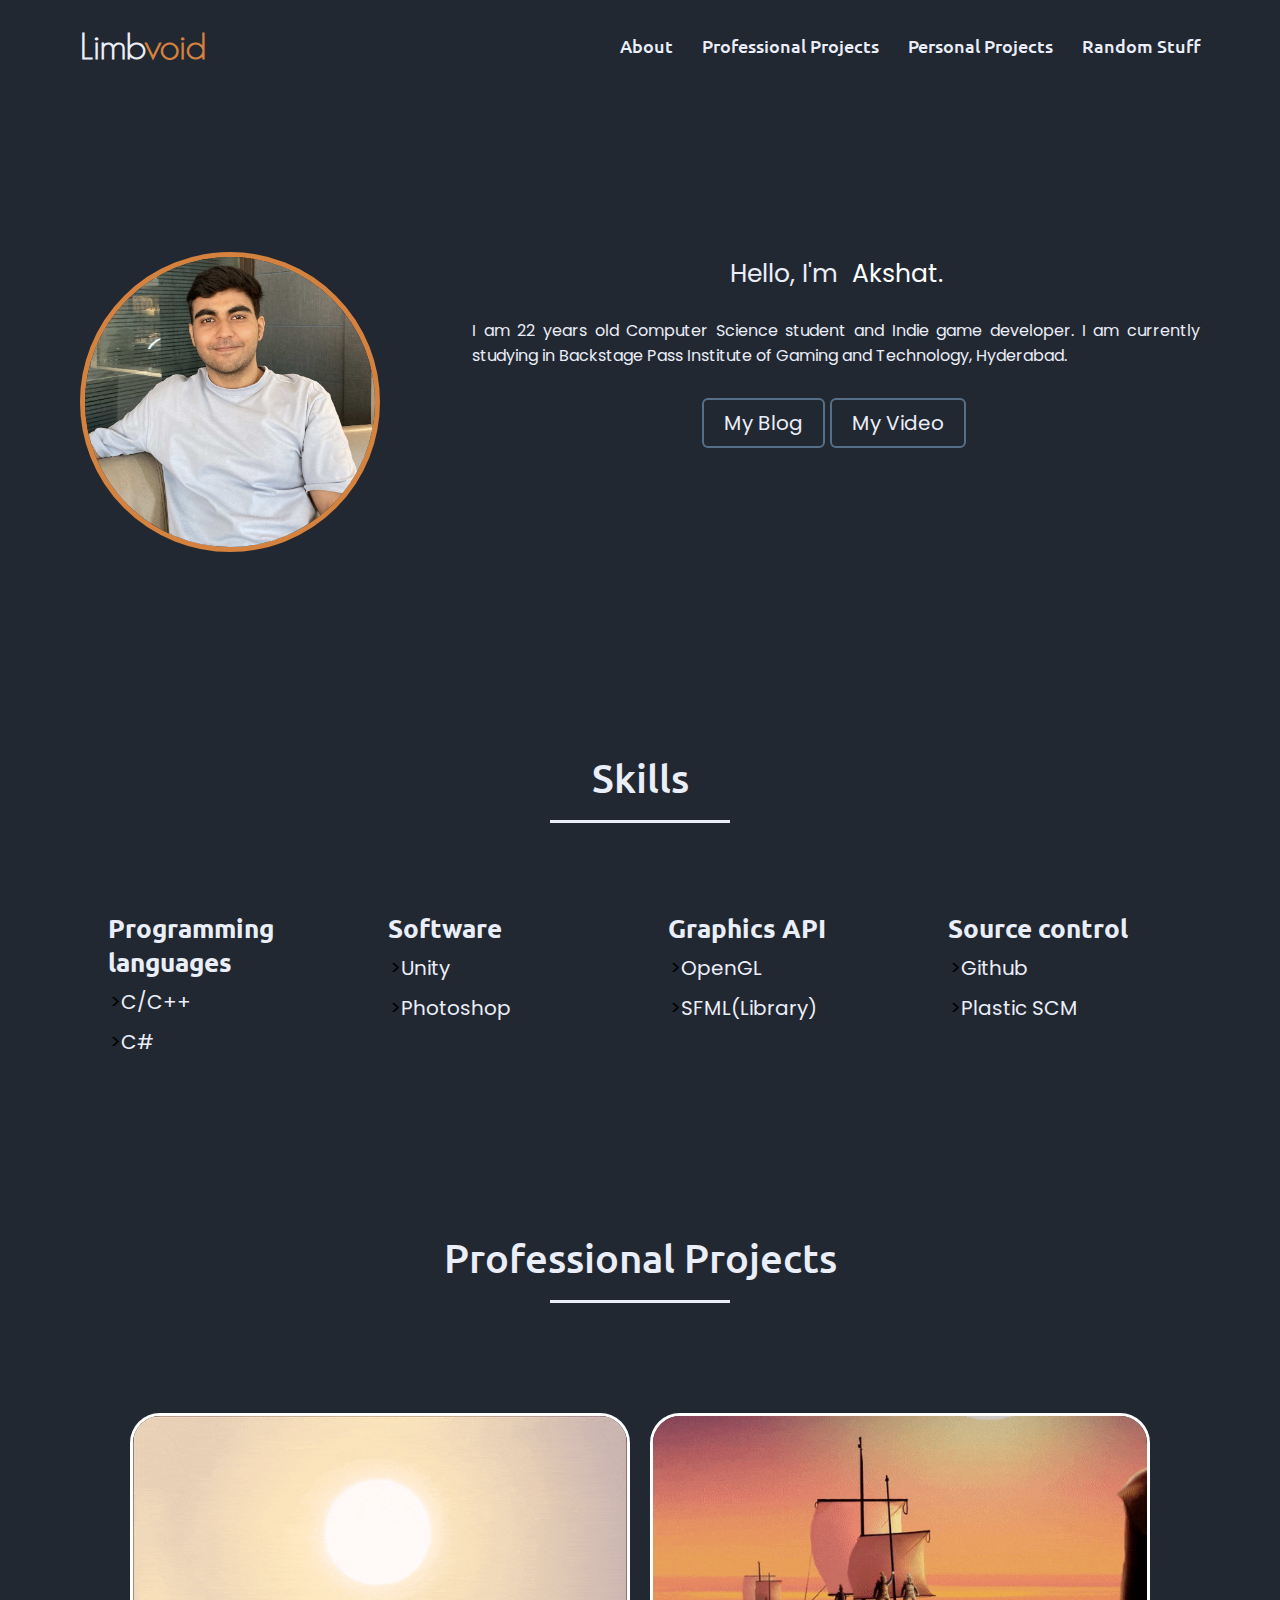
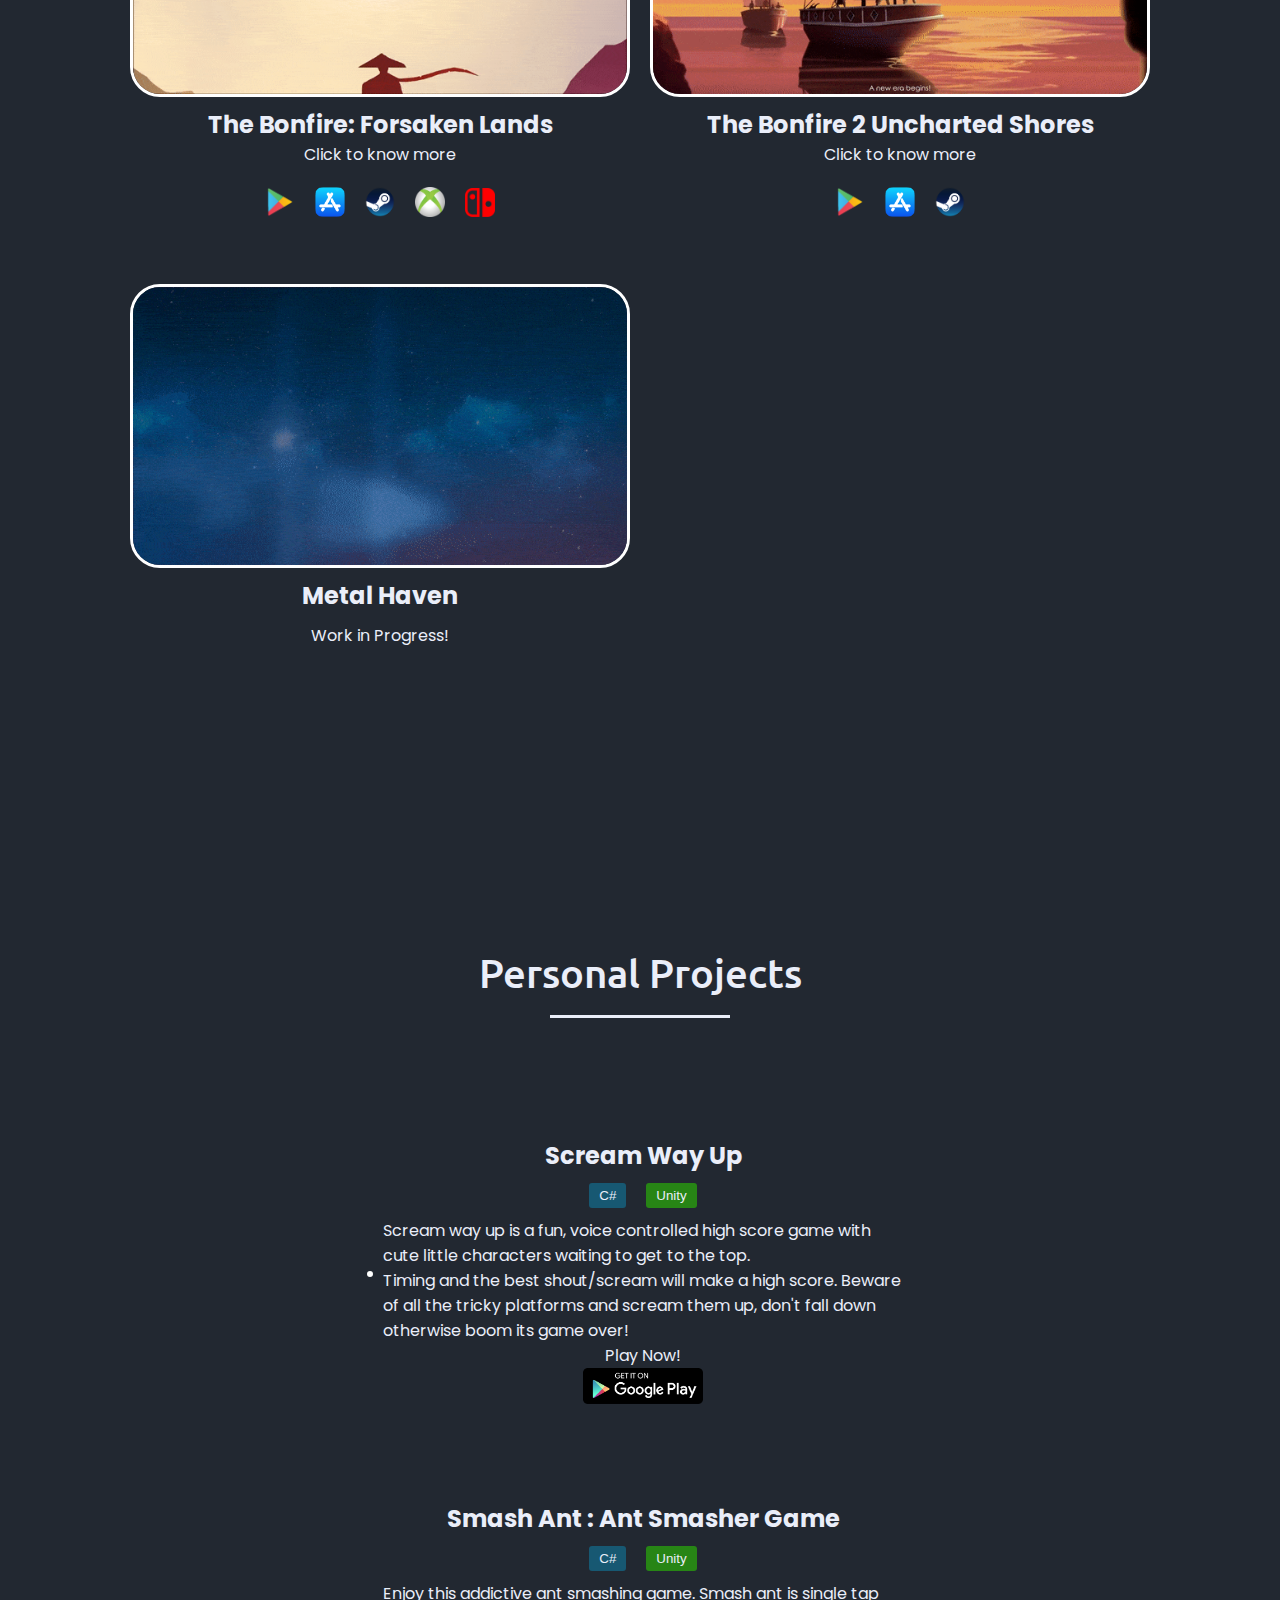
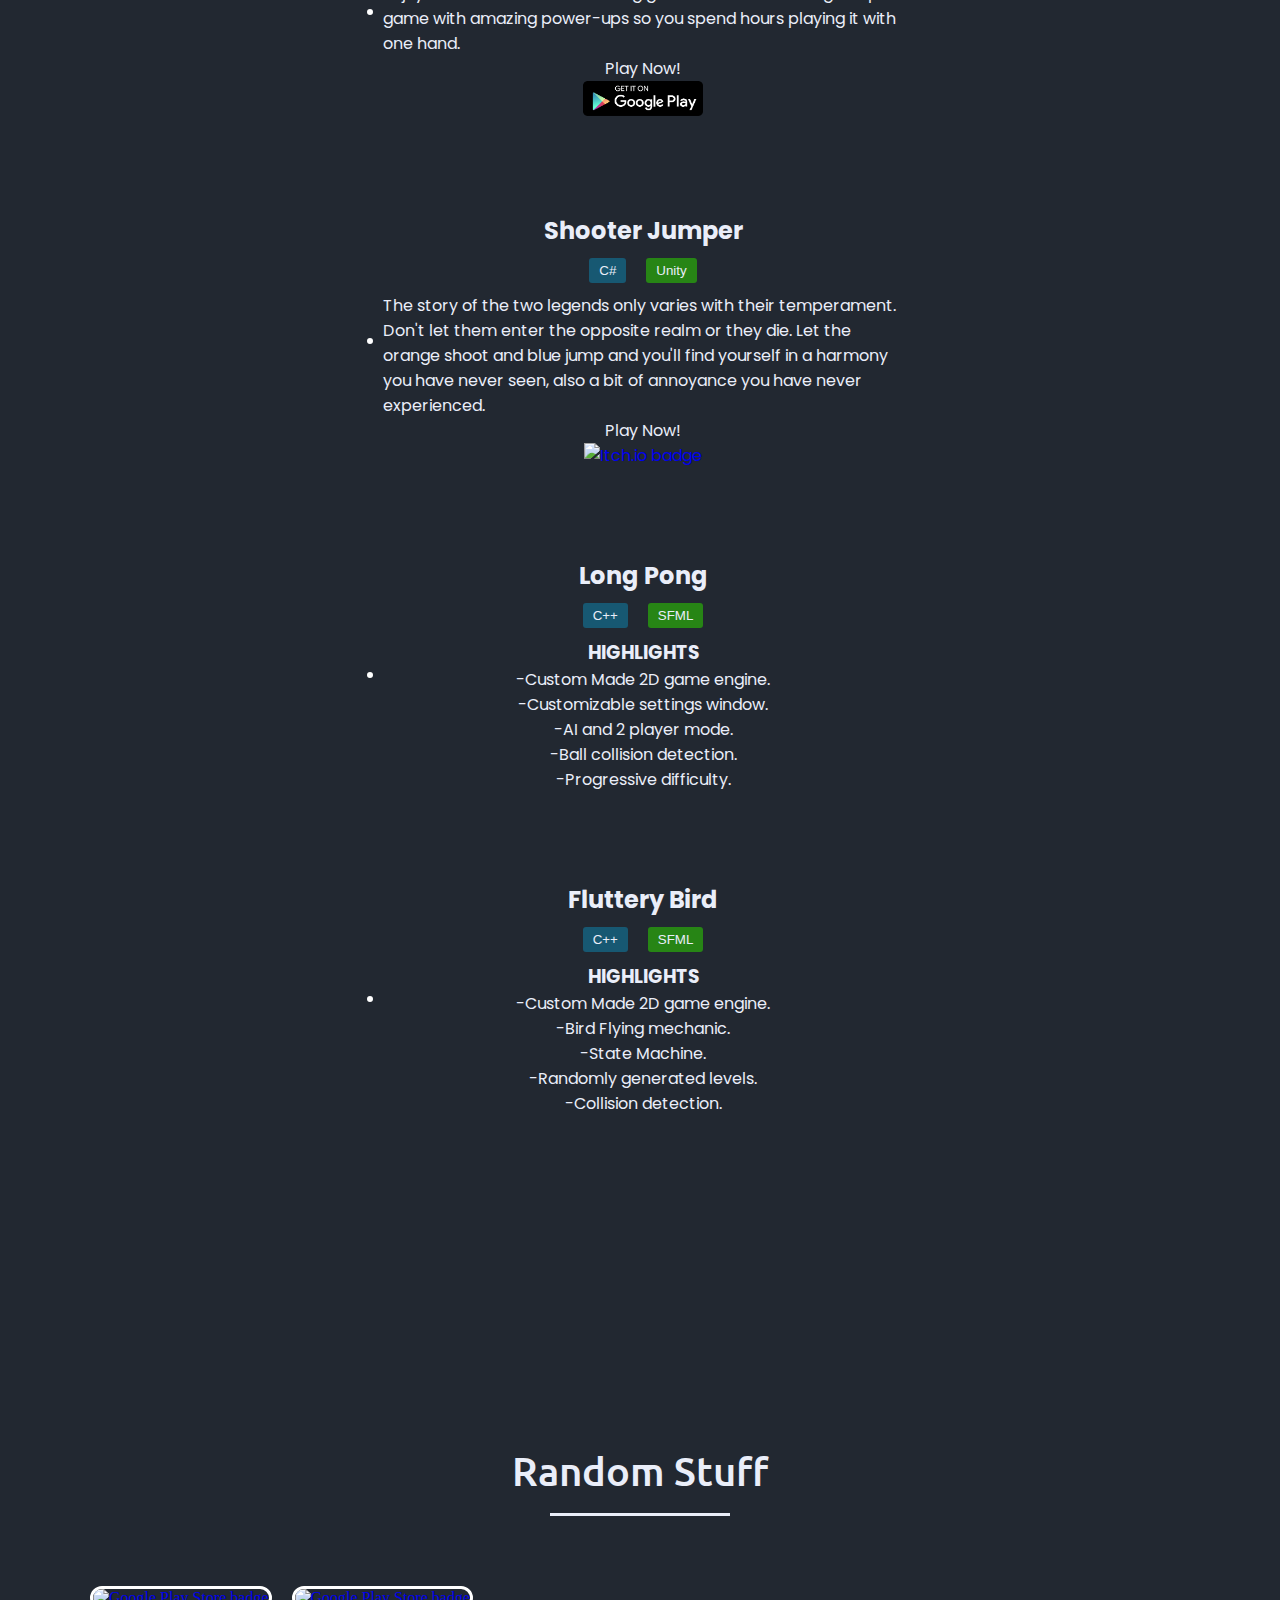
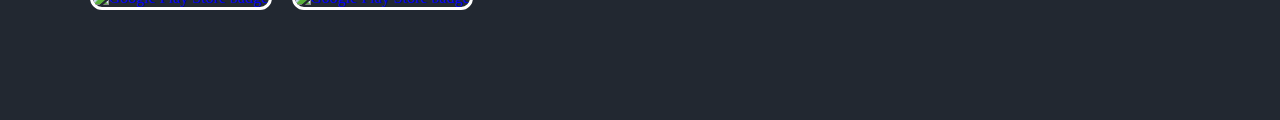
==== index.html @ 7ddfa600 "Added random stuff section" ====
<!DOCTYPE html>
<html lang="en">

<head>
    <meta charset="UTF-8">
    <meta name="viewport" content="width=device-width, initial-scale=1.0">
    <title>LimbvoidGames</title>
    <link rel="shortcut icon" href="img/favicon.ico" type="image/x-icon">
    <link rel="stylesheet" href="style.css">
    <script src="https://kit.fontawesome.com/212c995959.js" crossorigin="anonymous"></script>
    <script src="https://code.jquery.com/jquery-3.5.1.min.js"></script>
    <script src="https://cdnjs.cloudflare.com/ajax/libs/typed.js/2.0.11/typed.min.js"></script>
    <script src="https://cdnjs.cloudflare.com/ajax/libs/waypoints/4.0.1/jquery.waypoints.min.js"></script>
    <script src="https://cdnjs.cloudflare.com/ajax/libs/OwlCarousel2/2.3.4/owl.carousel.min.js"></script>
    <link rel="stylesheet"
        href="https://cdnjs.cloudflare.com/ajax/libs/OwlCarousel2/2.3.4/assets/owl.carousel.min.css" />
</head>

<body>
    <div class="scroll-up-btn">
        <i class="fas fa-angle-up"></i>
    </div>

    <!-- Navigation Bar -->
    <nav class="navbar">
        <div class="max-width">
            <div class="logo"><a href="#home">Limb<span>void</span></a></div>
            <ul class="menu">
                <!-- <li><a href="#home" class="menu-btn scroll">Home</a></li> -->
                <li><a href="#about" class="menu-btn scroll">About</a></li>
                <li><a href="#games" class="menu-btn scroll">Professional Projects</a></li>
                <li><a href="#projects" class="menu-btn scroll">Personal Projects</a></li>
                <li><a href="#randoms" class="menu-btn scroll">Random Stuff</a></li>
            </ul>
            <div class="menu-btn">
                <i class="fas fa-bars"></i>
            </div>
        </div>
    </nav>

    <!-- Home Section -->
    <!-- <section class="home" id="home">
        <div class="max-width">
            <div class="home-content">
                <div class="text-1">Hello, I am</div>
                <div class="text-2">Akshat</div>
                <div class="text-3">And I'm <span class="typing"></span></div>
                <a href="#about">Learn More</a>
            </div>
        </div>
    </section> -->

    <!-- About Section -->
    <section class="about" id="about">
        <div class="max-width">
            <!-- <h2 class="title">About Me</h2> -->
            <div class="about-content">
                <div class="column left">
                    <img src="img/photu.jpg" alt="">
                </div>
                <div class="column right">
                    <div class="text">Hello, I'm &nbsp;<span>Akshat.</span></div>
                    <p>I am 22 years old Computer Science student and Indie game developer. I am currently studying in
                        Backstage Pass Institute of Gaming and Technology, Hyderabad.</p>
                        <div class="about-links">
                            <a href="https://blog.backstagepass.co.in/uncategorized/learn-tips-on-building-the-game-and-game-monetization/"
                        target="_blank">My Blog</a>
                    <a href="https://www.youtube.com/watch?v=whk_Isv_YpY" target="_blank">My Video</a>
                        </div>
                    
                    <div class="icons">
                        <div class="row">
                            <a href="https://github.com/AkshatPuri" target="_blank"><i
                                    class="fa fa-github icon-img"></i></a>
                        </div>
                        <div class="row">
                            <a href="https://www.linkedin.com/in/akshat-puri-430407201/" target="_blank"><i
                                    class="fa fa-linkedin icon-img"></i></a>
                        </div>
                        <div class="row">
                            <a href="https://discord.com/users/Limbvoid#7779" target="_blank"><i
                                    class="fab fa-discord icon-img"></i></a>
                        </div>
                        <div class="row">
                            <a href="https://www.buymeacoffee.com/limbvoid" target="_blank"><i
                                    class="fas fa-coffee icon-img"></i></a>
                        </div>
                        <div class="row">
                            <a href="https://limbvoid.itch.io/" target="_blank"><i
                                    class="fab fa-itch-io fa-3x icon-img"></i></a>
                        </div>
                        <div class="row">
                            <a href="mailto:akshatpuri2016@gmail.com" target="_blank"><i
                                    class="fas fa-envelope icon-img"></i></a>
                        </div>                                                                       
                    </div>

                </div>
            </div>
        </div>
    </section>

    <!-- Skills Section -->
    <section class="skills" id="skills">
        <div class="max-width">
            <h2 class="title">Skills</h2>
            <div class="skills-content">
                <div class="skill-box">
                    <h3 class="heading">Programming languages</h3>
                    <p class="text"><span>></span>C/C++</p>
                    <p class="text"><span>></span>C#</p>
                </div>
                <div class="skill-box">
                    <h3 class="heading">Software</h3>
                    <p class="text"><span>></span>Unity</p>
                    <p class="text"><span>></span>Photoshop</p>
                </div>
                <div class="skill-box">
                    <h3 class="heading">Graphics API</h3>
                    <p class="text"><span>></span>OpenGL</p>
                    <p class="text"><span>></span>SFML(Library)</p>
                </div>
                <div class="skill-box">
                    <h3 class="heading">Source control</h3>
                    <p class="text"><span>></span>Github</p>
                    <p class="text"><span>></span>Plastic SCM</p>
                </div>
            </div>
        </div>
    </section>

    <!-- Games Section -->
    <section class="games" id="games">
        <div class="max-width">
            <h2 class="title">Professional Projects</h2>
            <div class="games-content">


                <div class="games-card">
                    <div class="left-card center">
                        <img src="gifs/bonfire1logogif.gif" alt="">
                    </div>
                    <div class="prof-right-card center">
                        <h2>The Bonfire: Forsaken Lands</h2>
                        <a href="bonfire.html" target="_blank">
                            <p>Click to know more</p>
                        </a>
                    </div>
                    <div class="icons">
                        <a href="https://play.google.com/store/apps/details/?id=com.xigmagames.thebonfireFL&gl=US"
                            target="_blank"><img src="img/playstore.png" alt=""></a>
                        <a href="https://apps.apple.com/in/app/the-bonfire-forsaken-lands/id1218799102"
                            target="_blank"><img src="img/appstore.png" alt=""></a>
                        <a href="https://store.steampowered.com/app/788210/The_Bonfire_Forsaken_Lands/"
                            target="_blank"><img src="img/steamlogo.png" alt=""></a>
                        <a href="https://www.xbox.com/en-us/games/store/the-bonfire-forsaken-lands/9NKK5FZHHF02"
                            target="_blank"><img src="img/xboxlogo.png" alt=""></a>
                            <a href="https://www.nintendo.com/store/products/the-bonfire-forsaken-lands-switch/"
                            target="_blank"><img src="img/Nintendo.png" alt=""></a>
                    </div>
                </div>

                <div class="games-card">
                    <div class="left-card center">
                        <img src="gifs/bonfire2logogif.gif" alt="">
                    </div>
                    <div class="prof-right-card center">
                        <h2>The Bonfire 2 Uncharted Shores</h2>
                        <a href="bonfire2.html" target="_blank">
                            <p>Click to know more</p>
                        </a>
                    </div>
                    <div class="icons">
                        <a href="https://play.google.com/store/apps/details?id=com.xigmaGames.thebonfire2&gl=US"
                            target="_blank"><img src="img/playstore.png" alt=""></a>
                        <a href="https://apps.apple.com/in/app/the-bonfire-2-uncharted-shores/id1448849222"
                            target="_blank"><img src="img/appstore.png" alt=""></a>
                        <a href="https://store.steampowered.com/app/1155880/The_Bonfire_2_Uncharted_Shores/?curator_clanid=37622027"
                            target="_blank"><img src="img/steamlogo.png" alt=""></a>
                    </div>
                </div>


                <div class="games-card">
                    <div class="left-card center">
                        <img src="gifs/MetalHaven.gif" alt="">
                    </div>
                    <div class="prof-right-card center">
                        <h2>Metal Haven</h2>                     
                    </div>
                    <div class="icons">
                        <p>Work in Progress!</p>
                    </div>
                </div>

               

                

               

                

            </div>
        </div>
    </section>

    <!-- Personal Projects Section -->

    <section class="projects" id="projects">
        <div class="max-width">
            <h2 class="title">Personal Projects</h2>
            <div class="project-content">

                <div class="card">
                    <div class="left-card center">
                        <img src="gifs/screamgif.gif" alt="">
                    </div>
                    <div class="right-card center">
                        <h2>Scream Way Up</h2>
                        <div class="buttons">
                            <button id="btn1">C#</button>
                            <button id="btn2">Unity</button>
                        </div>
                        <p>Scream way up is a fun, voice controlled high score game with cute little characters waiting
                            to get to the top.</p>
                        <p> Timing and the best shout/scream will make a high score.
                            Beware of all the tricky platforms and scream them up, don't fall down otherwise boom its
                            game over!</p>
                        <p>Play Now!</p>
                        <a href="https://play.google.com/store/apps/details?id=com.Limbvoid.ScreamWayUp"
                            target="_blank"><img src="img/gp.png" alt="Google Play Store badge" class="badge"></a>
                    </div>
                </div>

                <div class="card">
                    <div class="left-card center">
                        <img src="gifs/antsgif.gif" alt="">
                    </div>
                    <div class="right-card center">
                        <h2>Smash Ant : Ant Smasher Game</h2>
                        <div class="buttons">
                            <button id="btn1">C#</button>
                            <button id="btn2">Unity</button>
                        </div>
                        <p>Enjoy this addictive ant smashing game. Smash ant is single tap game with amazing power-ups
                            so you spend hours playing it with one hand.</p>
                        <p>Play Now!</p>
                        <a href="https://play.google.com/store/apps/details?id=com.Tentaxaur.SmashAnt"
                            target="_blank"><img src="img/gp.png" alt="Google Play Store badge" class="badge"></a>
                    </div>
                </div>


                <div class="card">
                    <div class="left-card center">
                        <img src="gifs/shooterjumpergif.gif" alt="">
                    </div>
                    <div class="right-card center">
                        <h2>Shooter Jumper</h2>
                        <div class="buttons">
                            <button id="btn1">C#</button>
                            <button id="btn2">Unity</button>
                        </div>
                        <p>The story of the two legends only varies with their temperament. Don't let them enter the opposite realm or they die. Let the orange shoot and blue jump and you'll find yourself in a harmony you have never seen, also a bit of annoyance you have never experienced.</p>
                        <p>Play Now!</p>
                        <a href="https://limbvoid.itch.io/shooter-jumper" target="_blank"><img
                                src="img/itch.png" alt="Itch.io badge" class="badge"></a>
                    </div>
                </div> 

                
                <div class="card">
                    <div class="left-card center">
                        <img src="gifs/ponggif.gif" alt="">
                    </div>
                    <div class="right-card center">
                        <h2>Long Pong</h2>
                        <div class="buttons">
                            <button id="btn1">C++</button>
                            <button id="btn2">SFML</button>
                        </div>
                        <div class="highlights">
                            <h3>HIGHLIGHTS</h3>
                            <ul class="points">
                                <li>-Custom Made 2D game engine.</li>
                                <li>-Customizable settings window.</li>
                                <li>-AI and 2 player mode.</li>
                                <li>-Ball collision detection.</li>
                                <li>-Progressive difficulty.</li>
                            </ul>
                        </div>
                    </div>
                </div>

                <div class="card">
                    <div class="left-card center">
                        <img src="gifs/flattybirdgif.gif" alt="">
                    </div>
                    <div class="right-card center">
                        <h2>Fluttery Bird</h2>
                        <div class="buttons">
                            <button id="btn1">C++</button>
                            <button id="btn2">SFML</button>
                        </div>
                        <div class="highlights">
                            <h3>HIGHLIGHTS</h3>
                            <ul class="points">
                                <li>-Custom Made 2D game engine.</li>
                                <li>-Bird Flying mechanic.</li>
                                <li>-State Machine.</li>
                                <li>-Randomly generated levels.</li>
                                <li>-Collision detection.</li>
                            </ul>
                        </div>

                        <div class="icons">
                            <div class="row">
                                <a href="https://github.com/AkshatPuri/FlattyBird-Sfml" target="_blank"><i
                                        class="fa fa-github icon-img"></i></a>
                            </div>
                    </div>
                </div>


                
            </div>
        </div>
    </section>



    <section class="random-stuff" id="randoms">
        <div class="max-width">
            <h2 class="title">Random Stuff</h2>
            <div class="random-content">
               <div class="small-card">         
                    <div class="left-card left">                                    
                        <div>
                            <a href="https://play.google.com/store/apps/details?id=com.Crabshat.Trip" target="_blank"><img src="gifs/tripgif.gif" alt="Google Play Store badge"  class="badge"></a>                          
                        </div>

                        <div>
                            <a href="https://play.google.com/store/apps/details?id=com.Crabshat.Dots&gl" target="_blank"><img src="gifs/dotsgif.gif" alt="Google Play Store badge"  class="badge"></a>                          
                        </div>
                    </div>     
                </div>

                
            </div>
        </div>
    </section>


    <script src="scroll.js"></script>
    <script src="script.js"></script>
</body>

</html>
---- style.css ----
@import url('https://fonts.googleapis.com/css2?family=Poppins:wght@400;500;600;700&family=Ubuntu:wght@400;500;700&display=swap');
@import url('https://fonts.googleapis.com/css2?family=Poiret+One&display=swap');
*{
    margin: 0;
    padding: 0;
    box-sizing: border-box;
    text-decoration: none;
}

.max-width{
    max-width: 1300px;
    padding: 0px 80px;
    margin: auto;
}

/* Navbar stlyling */

.navbar{
    position: fixed;
    width: 100%;
    padding: 25px 0px;
    font-family: 'Ubuntu', sans-serif;
    transition: all 0.3s ease;
    z-index: 999;
}

nav.navbar::before{
    content: "";
    background-color: #222831;
    position: absolute;
    top: 0px;
    left: 0px;
    height: 100%;
    width: 100%;
    z-index: -1;
    /* opacity: 0.5; */
}

.navbar.sticky{
    padding: 15px 0px;
    background: #293e53;
}

.navbar .max-width{
    display: flex;
    align-items: center;
    justify-content: space-between;
}

.navbar .logo a{
    font-family: 'Poiret One', cursive;
    color: #eaeef9;
    font-size: 35px;
    font-weight: 700;
}

.navbar .logo a span{
    color: #d5823e;
    transition: all 0.3s ease;
}

.navbar.sticky .logo a span{
    color: #eaeef9;
}

.navbar .menu li{
    list-style: none;
    display: inline-block;
}

.navbar .menu li a{
    display: block;
    color: #eaeef9;
    font-size: 18px;
    font-weight: 500;
    margin-left: 25px;
    transition: color 0.3s ease;
}

.navbar .menu li a:hover{
    color: #d5823e;
}

.navbar.sticky .menu li a:hover{
    color: #d5823e;
}

/* Menu Button styling */

.menu-btn{
    color: #eaeef9;
    font-size: 23px;
    cursor: pointer;
    display: none;
}

.scroll-up-btn{
    position: fixed;
    height: 45px;
    width: 42px;
    background: #252525;
    right: 30px;
    bottom: 10px;
    text-align: center;
    line-height: 45px;
    color: #eaeef9;
    z-index: 9999;
    font-size: 30px;
    border-radius: 6px;
    cursor: pointer;
    opacity: 0;
    pointer-events: none;
    transition: all 0.3s ease;
}

.scroll-up-btn.show{
    bottom: 30px;
    opacity: 1;
    pointer-events: auto;
}

/* Home Section styling */

.home{
    display: flex;
    /* background: url('img/bg.png') no-repeat center; */
    height: 100vh;
    color: #eaeef9;
    background-color: #222831;
    min-height: 500px;
    font-family: 'Ubuntu', sans-serif;
}

.home .max-width{
    margin: auto 0px auto 40px;
}

.home .home-content .text-1{
    font-size: 27px;
}

.home .home-content .text-2{
    font-size: 75px;
    font-weight: 600;
    margin-left: -3px;
}

.home .home-content .text-3{
    font-size: 40px;
    margin: 5px 0;
}

.home .home-content .text-3 span{
    color: #566f88;
    font-weight: 500;
}

.home .home-content a{
    display: inline-block;
    background: #566f88;
    color: #eaeef9;
    font-size: 25px;
    padding: 12px 36px;
    margin-top: 20px;
    border-radius: 6px;
    border: 2px solid #566f88;
    transition: all 0.3s ease-out;
}

.home .home-content a:hover{
    color: #566f88;
    background: none;
}

/* About Section styling */

section{
    padding: 100px 0;
}

.about, .skills, .games, .projects, .contact{
    font-family: 'Poppins', sans-serif;
}

.title{
    position: relative;
    text-align: center;
    font-size: 40px;
    font-weight: 500;
    margin-bottom: 60px;
    padding-bottom: 20px;
    font-family: 'Ubuntu', sans-serif;
}

.title::before{
    content: "";
    position: absolute;
    bottom: 0px;
    left: 50%;
    width: 180px;
    height: 3px;
    background: #111;
    transform: translateX(-50%);
}

.about .about-content,
.skills .skills-content,
.games .games-content,
.projects .project-content,
.contact .contact-content{
    display: flex;
    flex-wrap: wrap;
    align-items: center;
    justify-content: space-between;
}

.about{
    color: #eaeef9;
    background-color: #222831;
    /* padding-top: 200px; */
}

.about .about-content{
    padding-top: 150px;
}

.about .about-content .left{
    width: 35%;
}

.about .about-content .left img{
    height: 300px;
    width: 300px;
    object-fit: cover;
    border-radius: 180px;
    border: 5px solid #d5823e;
}

.about .about-content .right{
    width: 65%;
}

.about .about-content .right .text{
    font-size: 25px;
    font-weight: 400;
    margin-bottom: 20px;
}

.about .about-content .right .text span{
    color: #ffffff;
}

.about .about-content .right p{
    text-align: justify;
    margin-bottom: 10px;
}

/* .about .about-content .right .about-links a{
    display: flex;
    justify-content: center;
    align-items: center;
} */

.about .about-content .right a{
    display: inline-block;
    /* background: #566f88; */
    color: #eaeef9;
    font-size: 20px;
    font-weight: 400;
    padding: 8px 20px;
    margin-top: 20px;
    margin-right: 5px;
    border-radius: 6px;
    border: 2px solid #566f88;
    transition: all 0.3s ease-out;
}


.about .about-content .right a:hover{
    color: #566f88;
    background: none;
}

/* Skills Section styling */

.skills{
    color: #eaeef9;
    background-color: #222831;
}

.skills .title::before{
    background: #eaeef9;
}

.skills .skill-box{
    /* background: #eaeef9;
    color: #000000; */
    height: 150px;
    padding: 25px;
    width: 25%;
    /* margin: 2px; */
}

.about .about-content .right .icons{
    margin: 10px 10px;
    display: flex;
    justify-content: center;
    align-items: center;
}
.about .about-content .right .icons .icon-img{
    margin: 10px;
}
.about .about-content .right .icons a{
    color: #222831;
    text-decoration: none;
    font-size: 0.7rem;
    border: 0px;
    padding: 2px;
    margin: 1px;
    margin-top: 20px;
}

.about .about-content .right .about-links{
    display: flex;
    justify-content: center;
    align-items: center;
    flex-direction: row;
}

.about .about-content .right .icons .row{
    margin-top: 20px;
    display: flex;
    height: 65px;
    align-items: center;
}

.about .about-content .right .icons .row i:hover
{
    color: #99551d;
    height: 67px;
}

.about .about-content .right .icons .row .info{
    margin-left: 30px;
}

.about .about-content .right .icons .row i{
    font-size: 3rem;
    color: #d5823e;
    transition: all 0.3s ease;
}

.row a :nth-child(1):hover{
    color: #000000;
    font-size: 2.2rem;
}

.heading{
    font-family: 'Ubuntu', sans-serif;
    font-size: 26px;
    padding: 3px;
}

.text{
    padding: 5px;
    font-size: 20px;
}

.text span{
    color: #000000;
}

/* Games Section styling */

.games{
    color: #eaeef9;
    background-color: #222831;
}

.games .title::before{
    background: #eaeef9;
}

.games .games-content .games-card .prof-right-card a{
    text-decoration: none;
    color: #eaeef9;
}



div.text{
    display: flex;
    justify-content: center;
    align-items: center;
}

.card{
    display: flex;
    justify-content: center;
    align-items: center;
    padding-bottom: 20px;
    margin-bottom: 50px;
  
}

.games-card{
    padding-bottom: 20px;
    margin-bottom: 30px;
   
}

.games-card .icons img{
    width: 30px;
    margin: 10px;

}

.games-card .icons img:hover{
    width: 35px;
}

.games-card .icons{
    display: flex;
    justify-content: center;
    align-items: center;
}

.left-card img{
    max-width: 500px;
    border-radius: 30px;
    border: 3px solid #ffffff;
}

 .left-card img:hover{
    transform: scale(1.02);
    transition: transform 0.5s ease-out;
    cursor: pointer;
 }



.right-card{
    display: flex;
    justify-content: center;
    align-items: center;
    flex-direction: column;
    margin: 10px;
    width: 520px;
    
}

.prof-right-card{
    display: flex;
    justify-content: center;
    align-items: center;
    flex-direction: column;
    margin: 10px;
}

.center{
    display: flex;
    justify-content: center;
    align-items: center;
}

.left{
    display: flex;
    justify-content: flex-start;
    align-items: flex-start;
}

.games-content{
    text-align: justify;
}

.right-card .badge{
    max-width: 120px;
    text-align: center;
}
/* Personal Projects Section styling */

.projects{
    color: #eaeef9;
    background-color: #222831;
}

.projects .title::before{
    background: #eaeef9;
}

.project-content{
    width: 100%;
    display: flex;
    justify-content: center;
    align-items: center;
    flex-direction: column;
    padding: 50px;
}

.games-content{
    padding: 50px;
}

.project-content .left-card img{
    max-width: 500px;
    background-size: cover;
    border-radius: 30px;
}

.project-content .left-card img:hover{
    transform: scale(1.02);
    transition: transform 0.5s ease-out;
    cursor: pointer;
}

div.buttons{
    display: flex;
    justify-content: center;
    align-items: center;
}

div.buttons button{
    padding: 5px 10px;
    margin: 10px;
    color: #eaeef9;
    border: 0;
    border-radius: 3px;
}

div.buttons #btn1{
    background-color: rgb(23, 88, 114);
}

div.buttons #btn2{
    background-color: rgb(39, 133, 21);
}

div.highlights{
    display: flex;
    justify-content: center;
    align-items: center;
    flex-direction: column;
    text-align: center;
}

div.highlights ul{
    list-style: none;
}



/* Random-Stuff Section styling */
.random-stuff{
    color: #eaeef9;
    background-color: #222831;
}

.random-stuff .title::before{
    background: #eaeef9;
}

 .small-card img{
    max-width: 300px;
    background-size: cover;
    border-radius: 17px;
    border: 3px solid #ffffff;
    margin: 10px;
}

/* Responsive Media Query START */

@media (max-width: 1300px){
    .home .max-width{
        margin-left: 0px;
    }
}

@media (max-width: 1258px){
    .games .games-content .left-card img{
        max-width: 400px;
    }
}

@media (max-width: 910px){
    .games .games-content .left-card img,
    .projects .project-content .left-card img{
        max-width: 350px;
    }
}

@media (max-width: 1100px){
    .about .about-content .left img{
        height: 330px;
        width: 330px;
    }
}

@media (max-width: 991px){
    .max-width{
        padding: 0px 40px;
    }
}

@media (max-width: 848px){
    .card{
        flex-direction: column;
    }
}

@media (max-width: 836px){
        
    .max-width{
        max-width: 800px;
    }

    .about .about-content .column{
        width: 100%;
    }

    .about .about-content .left{
        display: flex;
        justify-content: center;
        margin: 0 auto 50px;
    }

    .about .about-content .right{
        flex: 100%;
    }

    .skills .skill-box{
        width: 50%;
    }

    .contact .contact-content .column{
        width: 100%;
        margin-bottom: 35px;
    }
}

@media (max-width: 688px){
    .menu-btn{
        display: block;
        z-index: 999;
    }

    .menu-btn i.active::before{
        content: "\f00d";
    }

    .navbar .menu{
        position: fixed;
        height: 100vh;
        width: 100%;
        left: -100%;
        top: 0;
        background: #111;
        text-align: center;
        padding-top: 80px;
        transition: all 0.3s ease;
    }

    .navbar .menu.active{
        left: 0;
    }

    .navbar .menu li{
        display: block;
    }

    .navbar .menu li a{
        display: inline-block;
        margin: 20px 0;
        font-size: 25px;
    }

    .home .home-content .text-2{
        font-size: 66px;
    }
    
    .home .home-content .text-3{
        font-size: 32px;
        margin: 5px 0;
    }

    .home .home-content a{
        font-size: 23px;
        padding: 10px 30px;
    }
}
/* 
@media (max-width: 680px){
    .project-content .project-card img{
        max-width: 300px;
    }
    .project-content .project-card{
        width: 100%;
    }
    .card-up .center img{
        max-width: 300px;
    }
} */

@media (max-width: 500px){
    .max-width{
        padding: 0px 25px;
    }

    .home .home-content .text-2{
        font-size: 57px;
    }
    
    .home .home-content .text-3{
        font-size: 28px;
        margin: 5px 0;
    }

    .home .home-content a{
        font-size: 20px;
        padding: 8px 25px;
    }

    .skills .skill-box{
        width: 100%;
    }
}

@media (max-width: 474px){
    .games .games-content .left-card img,
    .projects .project-content .left-card img{
        max-width: 100%;
    }

    .games .games-content .right-card h2,
    .games .games-content .right-card h2{
        font-size: 20px;
    }
}

/* 
    .games .games-content .vertical-card,
    .games .games-content .horizontal-card{
        width: 100%;
        flex-wrap: wrap;
    }
    .card-up .center img{
        max-width: 250px;
    }
    .project-content .project-card img{
        max-width: 280px;
    } */
/* 
@media (max-width: 416px){
    .project-content .project-card img{
        max-width: 250px;
    }
    .project-content .project-card{
        width: 100%;
    }
} */

@media (max-width: 402px){
    .max-width{
        padding: 0px 15px;
    }

    .home .home-content .text-2{
        font-size: 47px;
    }
    
    .home .home-content .text-3{
        font-size: 20px;
        margin: 5px 0;
    }

    .home .home-content a{
        font-size: 18px;
        padding: 6px 23px;
    }

    /* .games .games-content .card{
        width: 100%;
    } */
    a img.badge{
        width: 120px;
        margin: 2px 2px;
    }
}

@media (max-width: 340px){
    .games .games-content{
        width: 100%;
    }
    .games .games-content .card{
        width: 100%;
    }

    a img.badge{
        width: 110px;
        margin: 2px 2px;
    }
}
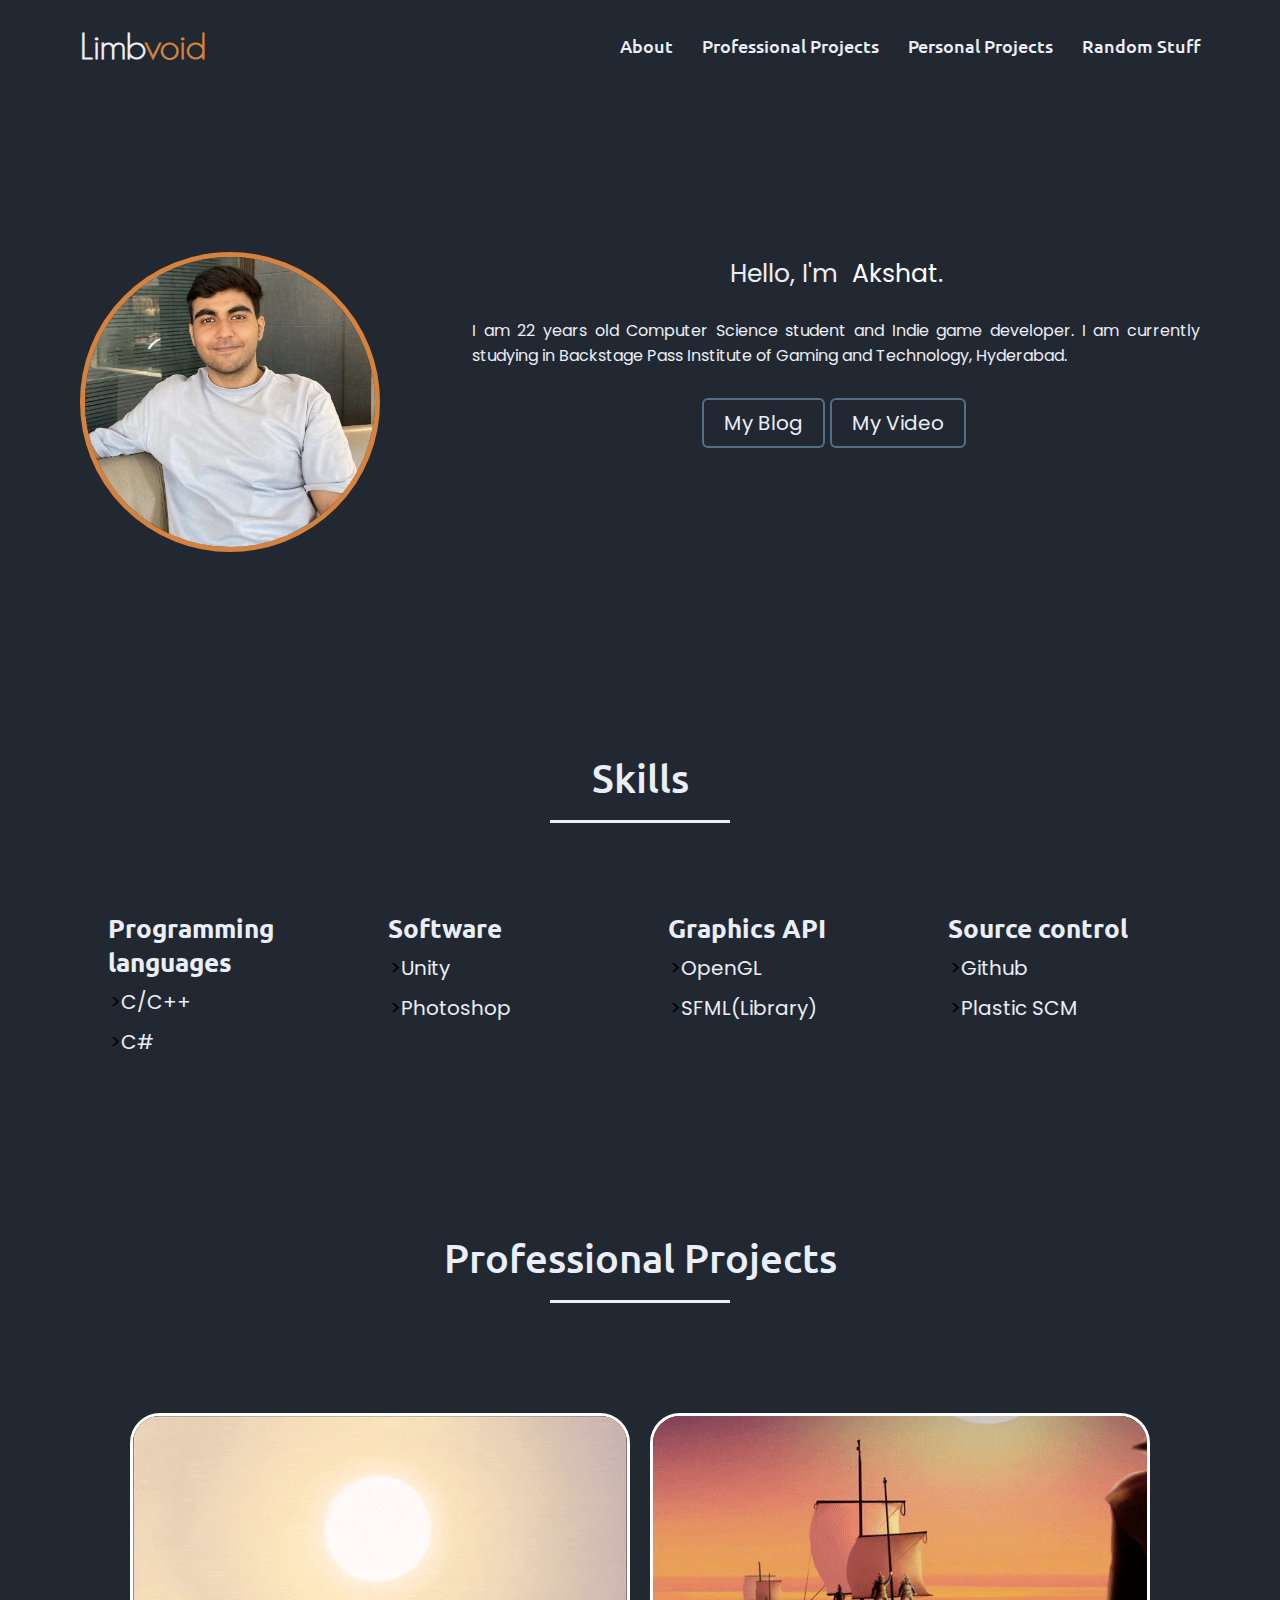
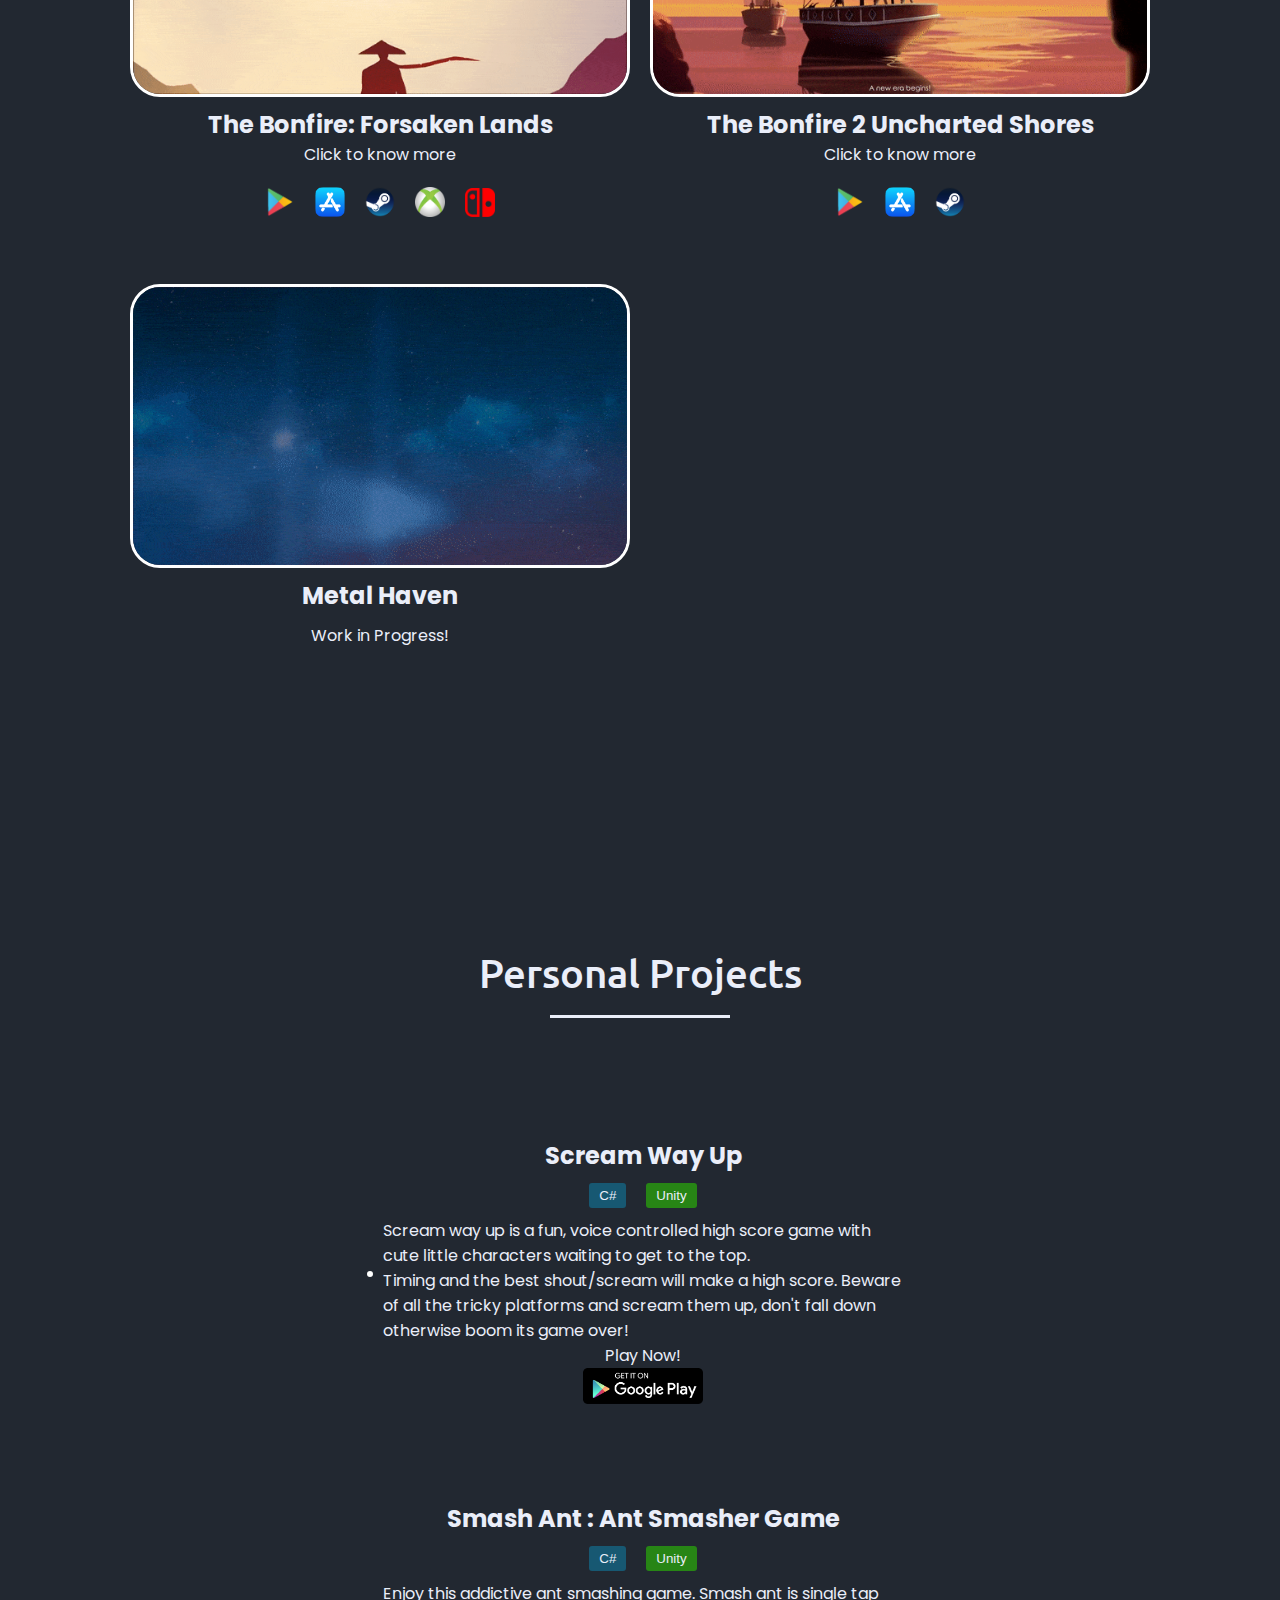
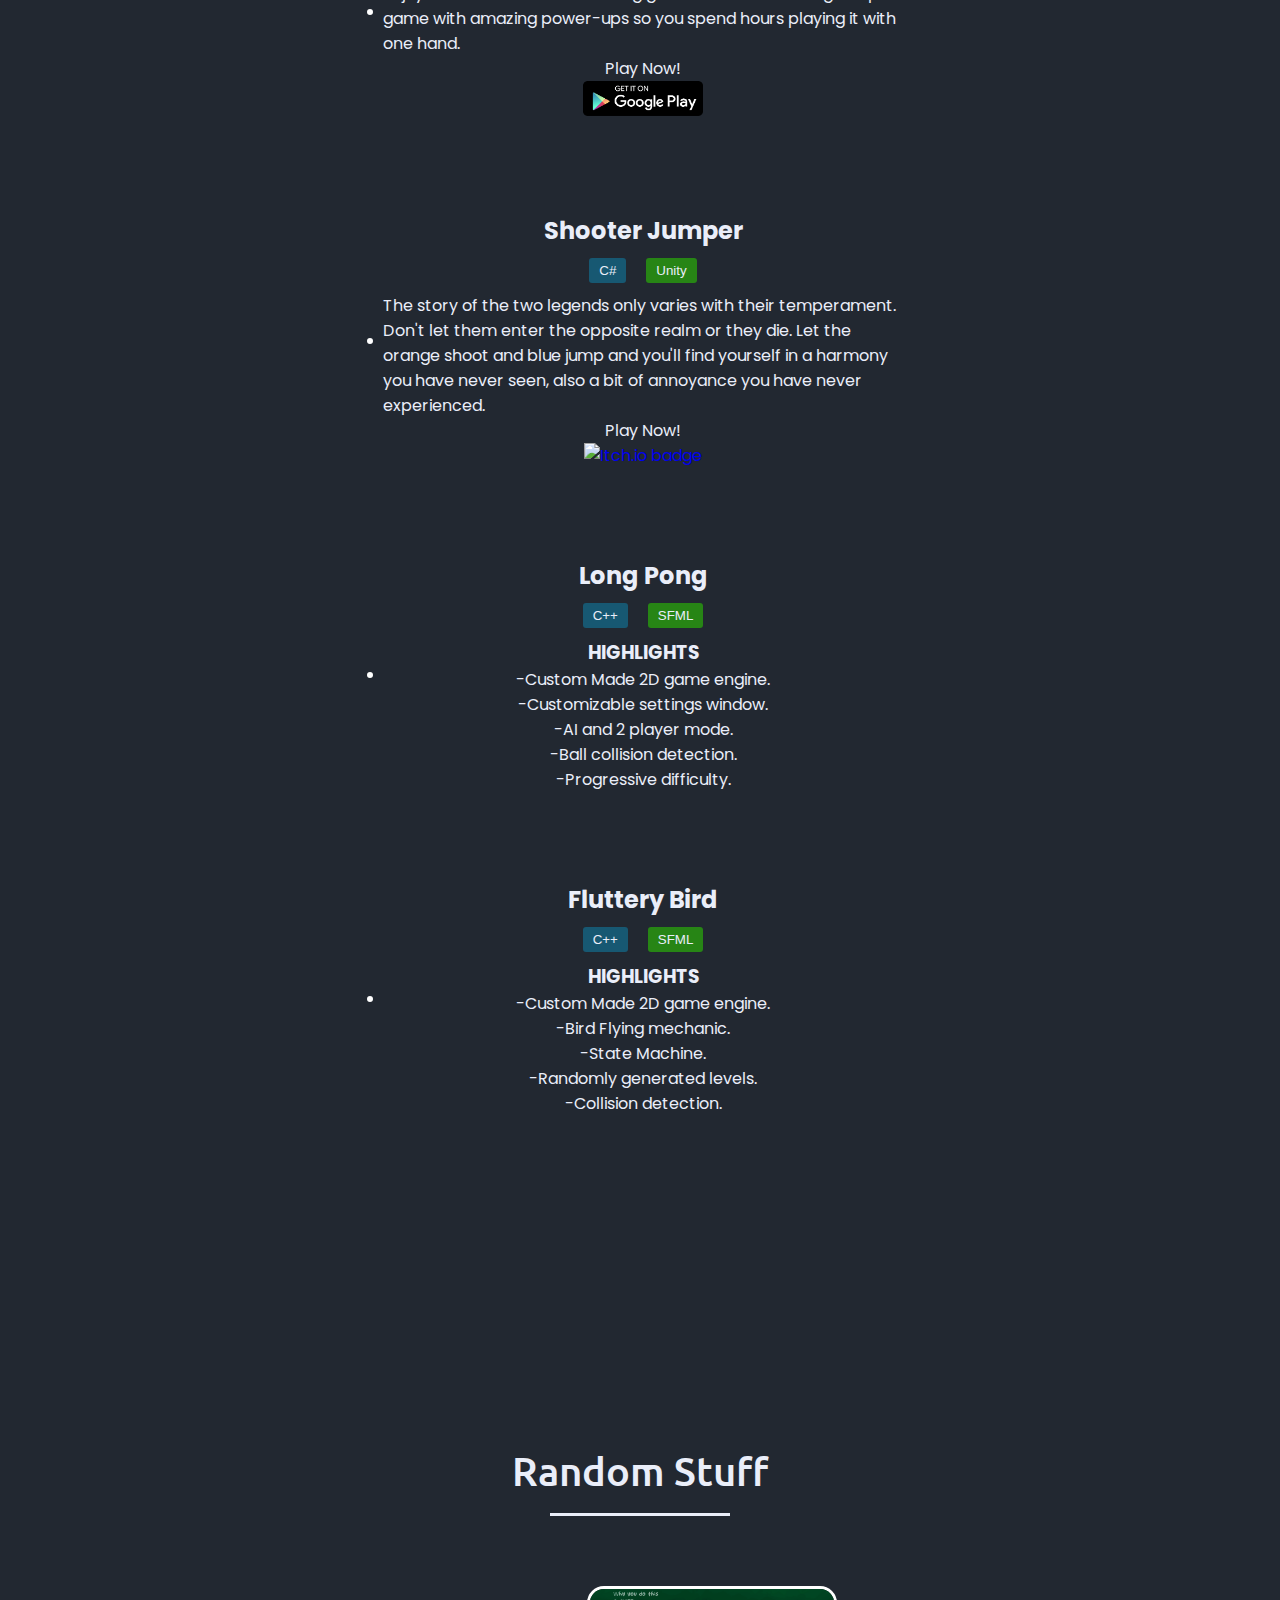
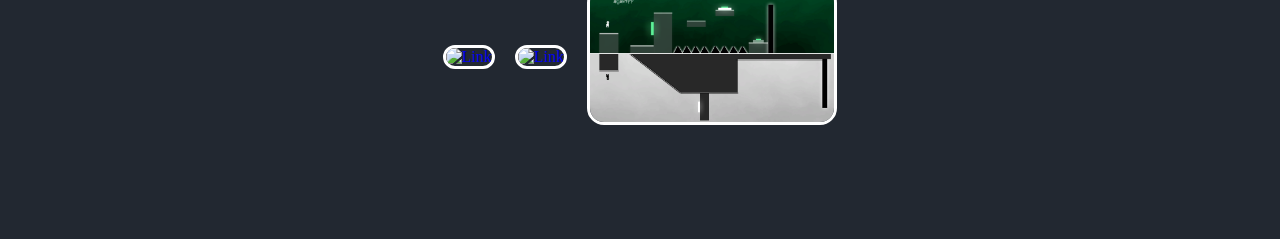
==== commit 2260069b: "Added can you do it" ====
--- a/index.html
+++ b/index.html
@@ -335,13 +335,17 @@
             <h2 class="title">Random Stuff</h2>
             <div class="random-content">
                <div class="small-card">         
-                    <div class="left-card left">                                    
+                    <div class="left-card center">                                    
                         <div>
-                            <a href="https://play.google.com/store/apps/details?id=com.Crabshat.Trip" target="_blank"><img src="gifs/tripgif.gif" alt="Google Play Store badge"  class="badge"></a>                          
+                            <a href="https://play.google.com/store/apps/details?id=com.Crabshat.Trip" target="_blank"><img src="gifs/tripgif.gif" alt="Link"  class="badge"></a>                          
                         </div>
 
                         <div>
-                            <a href="https://play.google.com/store/apps/details?id=com.Crabshat.Dots&gl" target="_blank"><img src="gifs/dotsgif.gif" alt="Google Play Store badge"  class="badge"></a>                          
+                            <a href="https://play.google.com/store/apps/details?id=com.Crabshat.Dots&gl" target="_blank"><img src="gifs/dotsgif.gif" alt="Link"  class="badge"></a>                          
+                        </div>
+
+                        <div>
+                            <a href="https://limbvoid.itch.io/can-you-do-it" target="_blank"><img src="gifs/canyoudoit.png" alt="Link"  class="badge"></a>                          
                         </div>
                     </div>     
                 </div>
--- a/style.css
+++ b/style.css
@@ -560,7 +560,7 @@
 }
 
  .small-card img{
-    max-width: 300px;
+    max-width: 250px;
     background-size: cover;
     border-radius: 17px;
     border: 3px solid #ffffff;
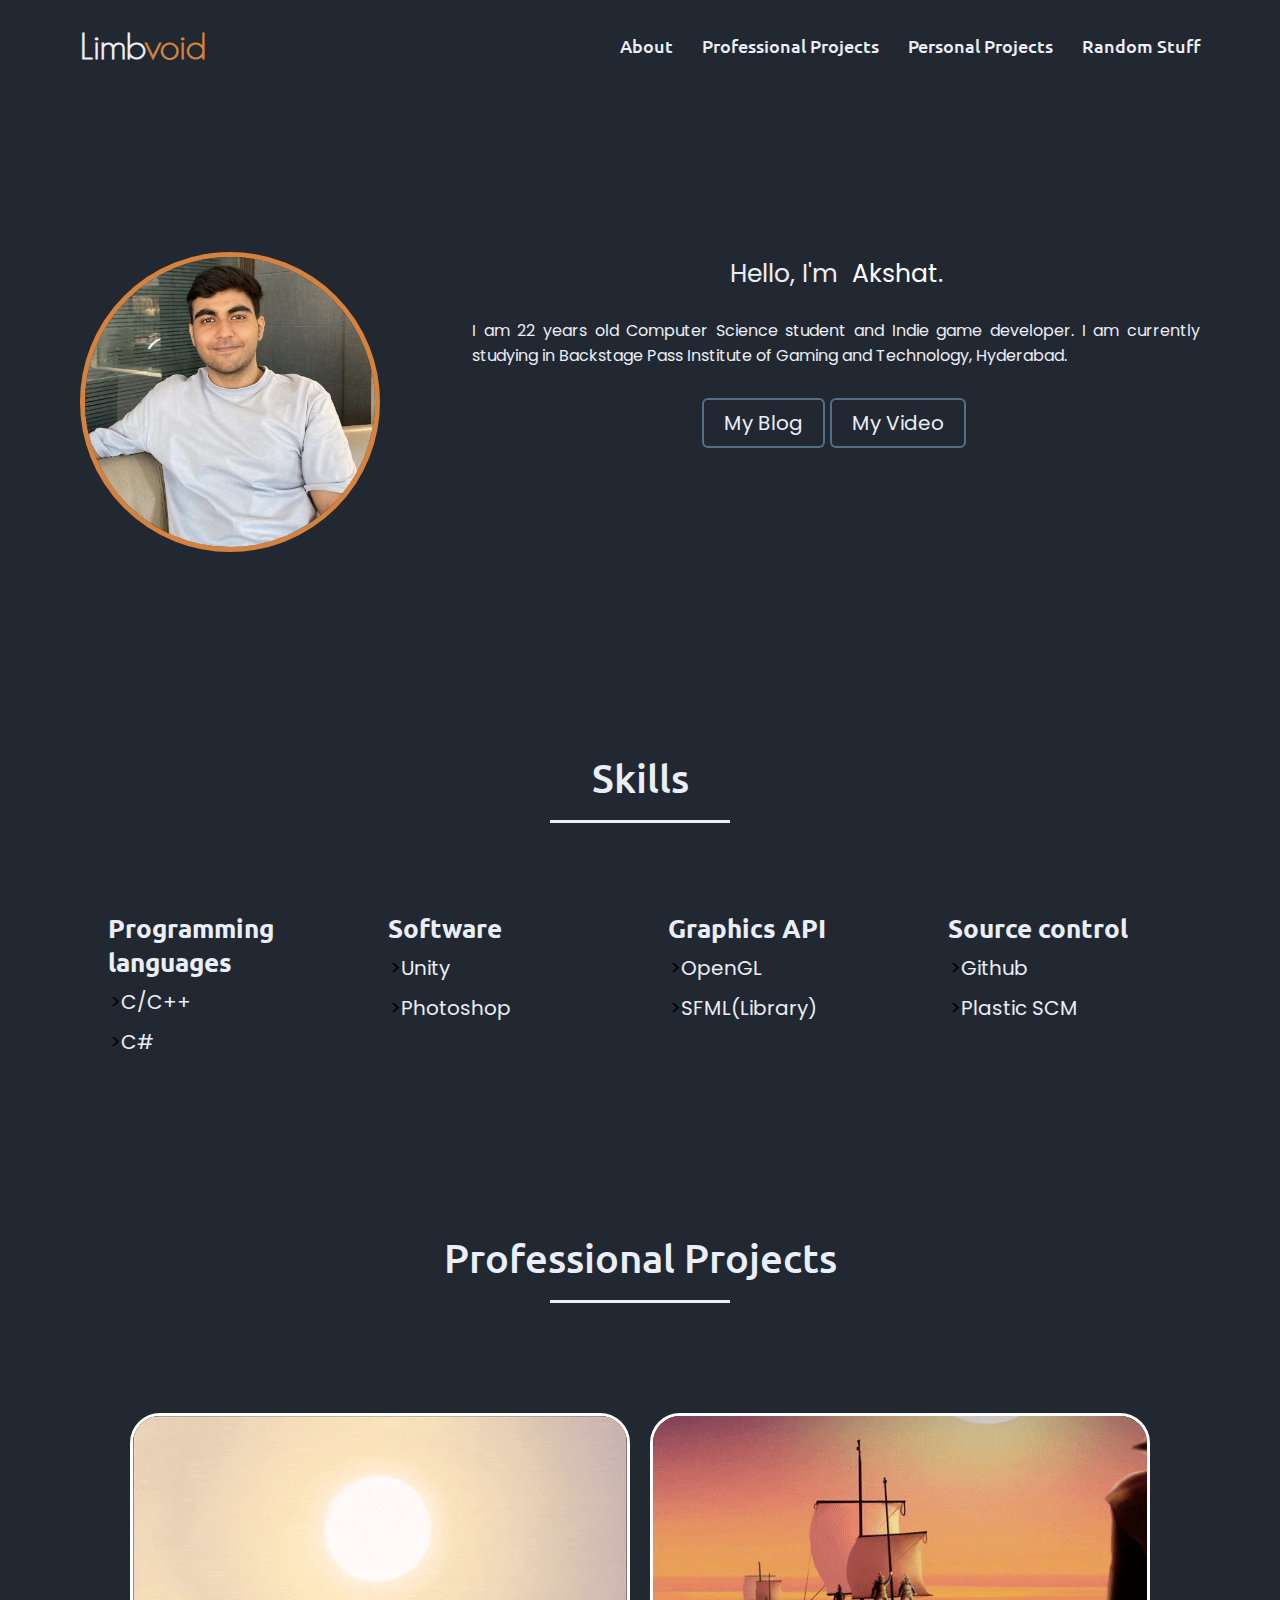
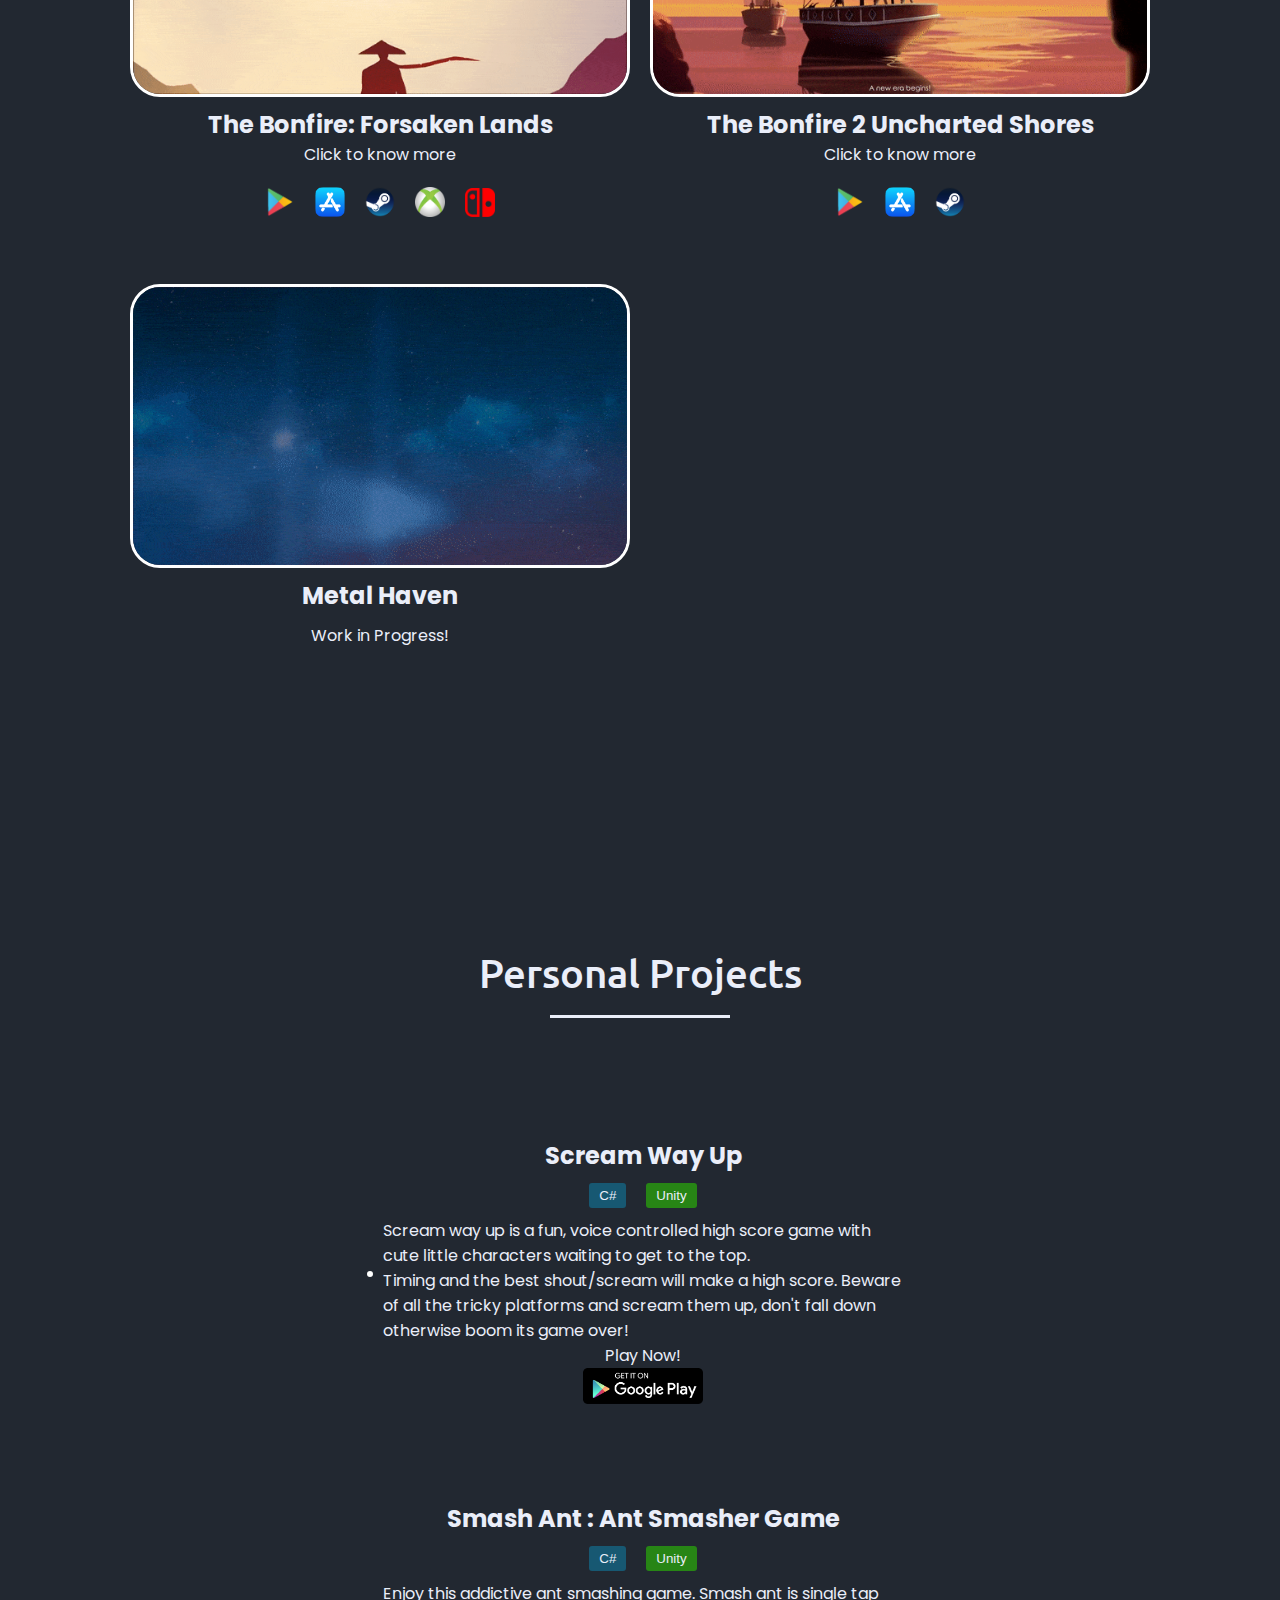
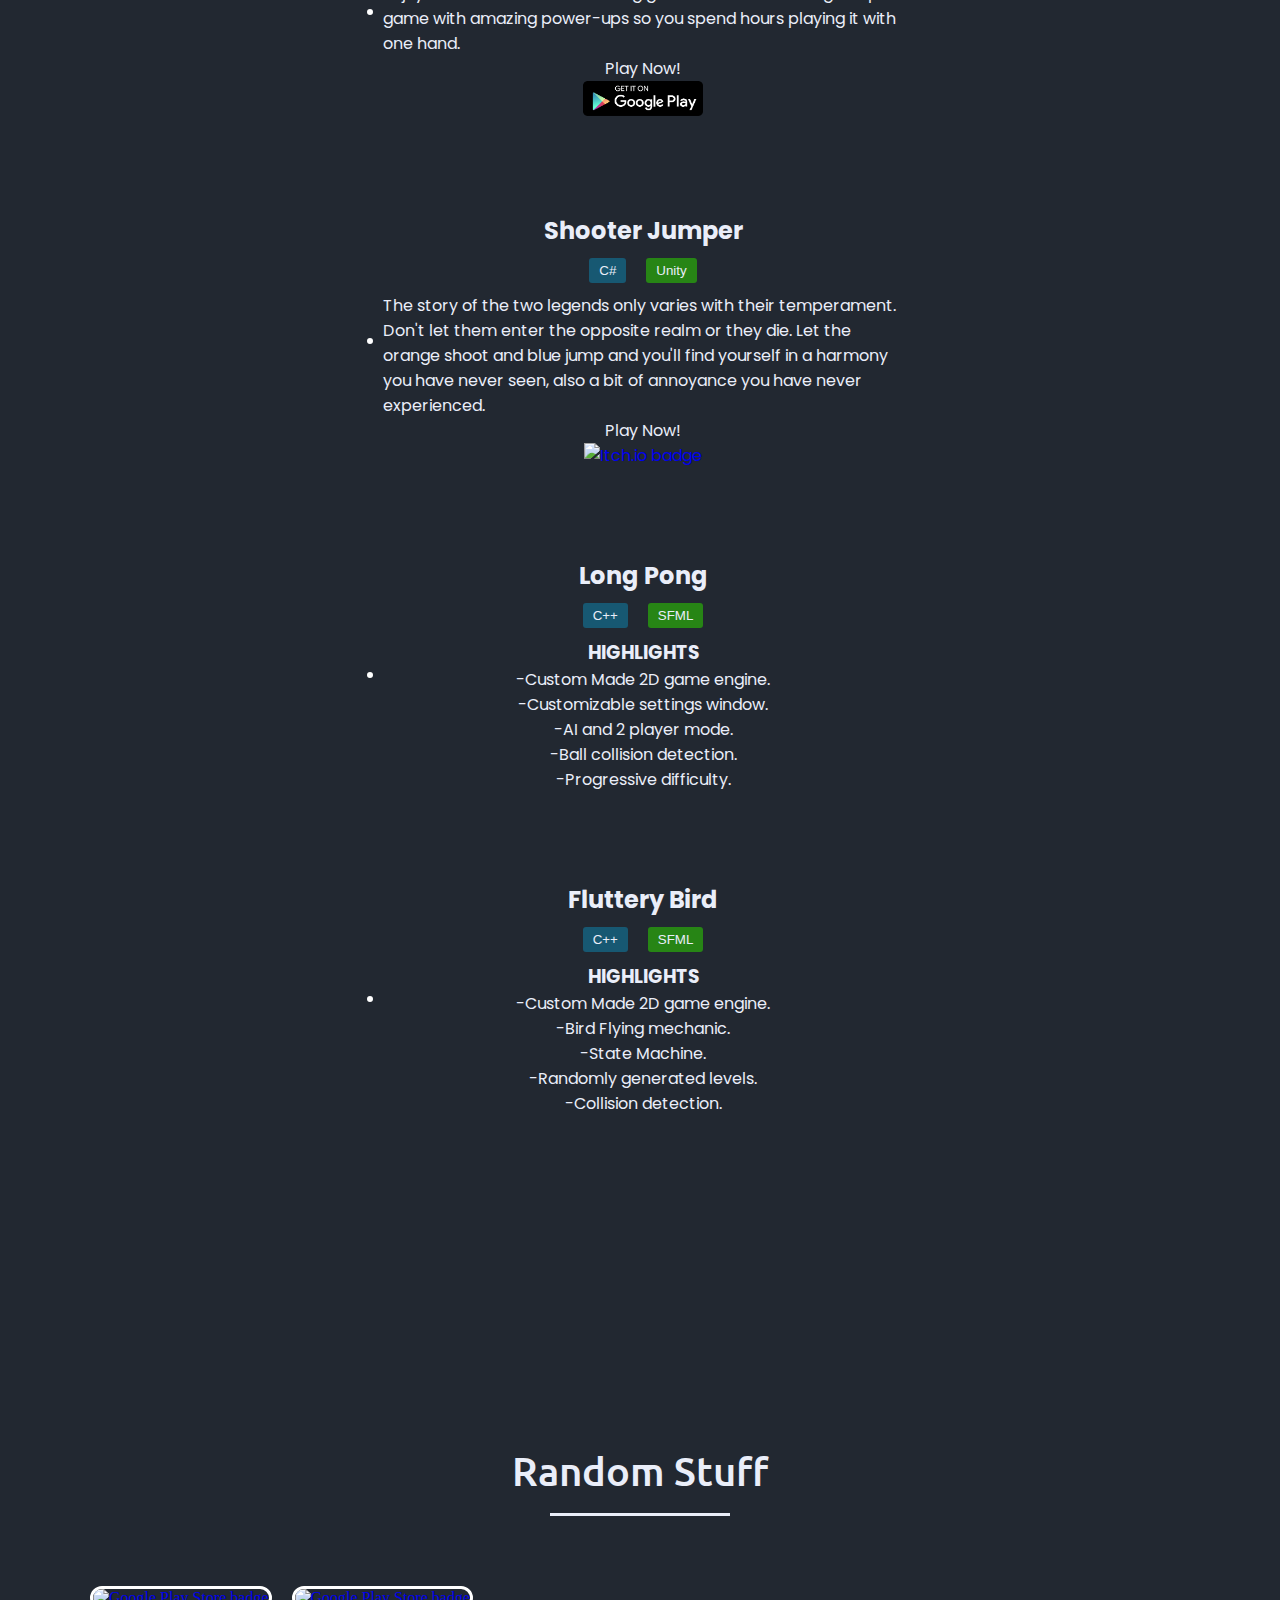
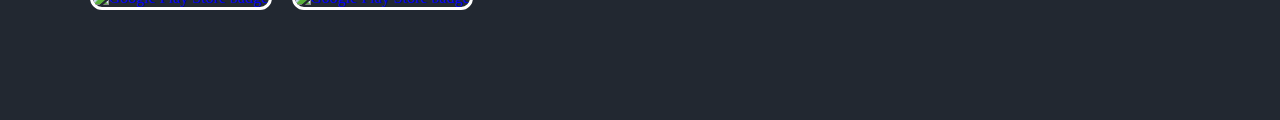
==== commit 9f043fd8: "home css remove" ====
--- a/index.html
+++ b/index.html
@@ -1,4 +1,4 @@
-<!DOCTYPE html>
+﻿<!DOCTYPE html>
 <html lang="en">
 
 <head>
@@ -24,7 +24,7 @@
     <!-- Navigation Bar -->
     <nav class="navbar">
         <div class="max-width">
-            <div class="logo"><a href="#home">Limb<span>void</span></a></div>
+            <div class="logo"><a href="#about">Limb<span>void</span></a></div>
             <ul class="menu">
                 <!-- <li><a href="#home" class="menu-btn scroll">Home</a></li> -->
                 <li><a href="#about" class="menu-btn scroll">About</a></li>
@@ -335,17 +335,13 @@
             <h2 class="title">Random Stuff</h2>
             <div class="random-content">
                <div class="small-card">         
-                    <div class="left-card center">                                    
+                    <div class="left-card left">                                    
                         <div>
-                            <a href="https://play.google.com/store/apps/details?id=com.Crabshat.Trip" target="_blank"><img src="gifs/tripgif.gif" alt="Link"  class="badge"></a>                          
+                            <a href="https://play.google.com/store/apps/details?id=com.Crabshat.Trip" target="_blank"><img src="gifs/tripgif.gif" alt="Google Play Store badge"  class="badge"></a>                          
                         </div>
 
                         <div>
-                            <a href="https://play.google.com/store/apps/details?id=com.Crabshat.Dots&gl" target="_blank"><img src="gifs/dotsgif.gif" alt="Link"  class="badge"></a>                          
-                        </div>
-
-                        <div>
-                            <a href="https://limbvoid.itch.io/can-you-do-it" target="_blank"><img src="gifs/canyoudoit.png" alt="Link"  class="badge"></a>                          
+                            <a href="https://play.google.com/store/apps/details?id=com.Crabshat.Dots&gl" target="_blank"><img src="gifs/dotsgif.gif" alt="Google Play Store badge"  class="badge"></a>                          
                         </div>
                     </div>     
                 </div>
--- a/style.css
+++ b/style.css
@@ -119,59 +119,6 @@
     pointer-events: auto;
 }
 
-/* Home Section styling */
-
-.home{
-    display: flex;
-    /* background: url('img/bg.png') no-repeat center; */
-    height: 100vh;
-    color: #eaeef9;
-    background-color: #222831;
-    min-height: 500px;
-    font-family: 'Ubuntu', sans-serif;
-}
-
-.home .max-width{
-    margin: auto 0px auto 40px;
-}
-
-.home .home-content .text-1{
-    font-size: 27px;
-}
-
-.home .home-content .text-2{
-    font-size: 75px;
-    font-weight: 600;
-    margin-left: -3px;
-}
-
-.home .home-content .text-3{
-    font-size: 40px;
-    margin: 5px 0;
-}
-
-.home .home-content .text-3 span{
-    color: #566f88;
-    font-weight: 500;
-}
-
-.home .home-content a{
-    display: inline-block;
-    background: #566f88;
-    color: #eaeef9;
-    font-size: 25px;
-    padding: 12px 36px;
-    margin-top: 20px;
-    border-radius: 6px;
-    border: 2px solid #566f88;
-    transition: all 0.3s ease-out;
-}
-
-.home .home-content a:hover{
-    color: #566f88;
-    background: none;
-}
-
 /* About Section styling */
 
 section{
@@ -255,12 +202,6 @@
     margin-bottom: 10px;
 }
 
-/* .about .about-content .right .about-links a{
-    display: flex;
-    justify-content: center;
-    align-items: center;
-} */
-
 .about .about-content .right a{
     display: inline-block;
     /* background: #566f88; */
@@ -293,12 +234,9 @@
 }
 
 .skills .skill-box{
-    /* background: #eaeef9;
-    color: #000000; */
     height: 150px;
     padding: 25px;
     width: 25%;
-    /* margin: 2px; */
 }
 
 .about .about-content .right .icons{
@@ -560,7 +498,7 @@
 }
 
  .small-card img{
-    max-width: 250px;
+    max-width: 300px;
     background-size: cover;
     border-radius: 17px;
     border: 3px solid #ffffff;
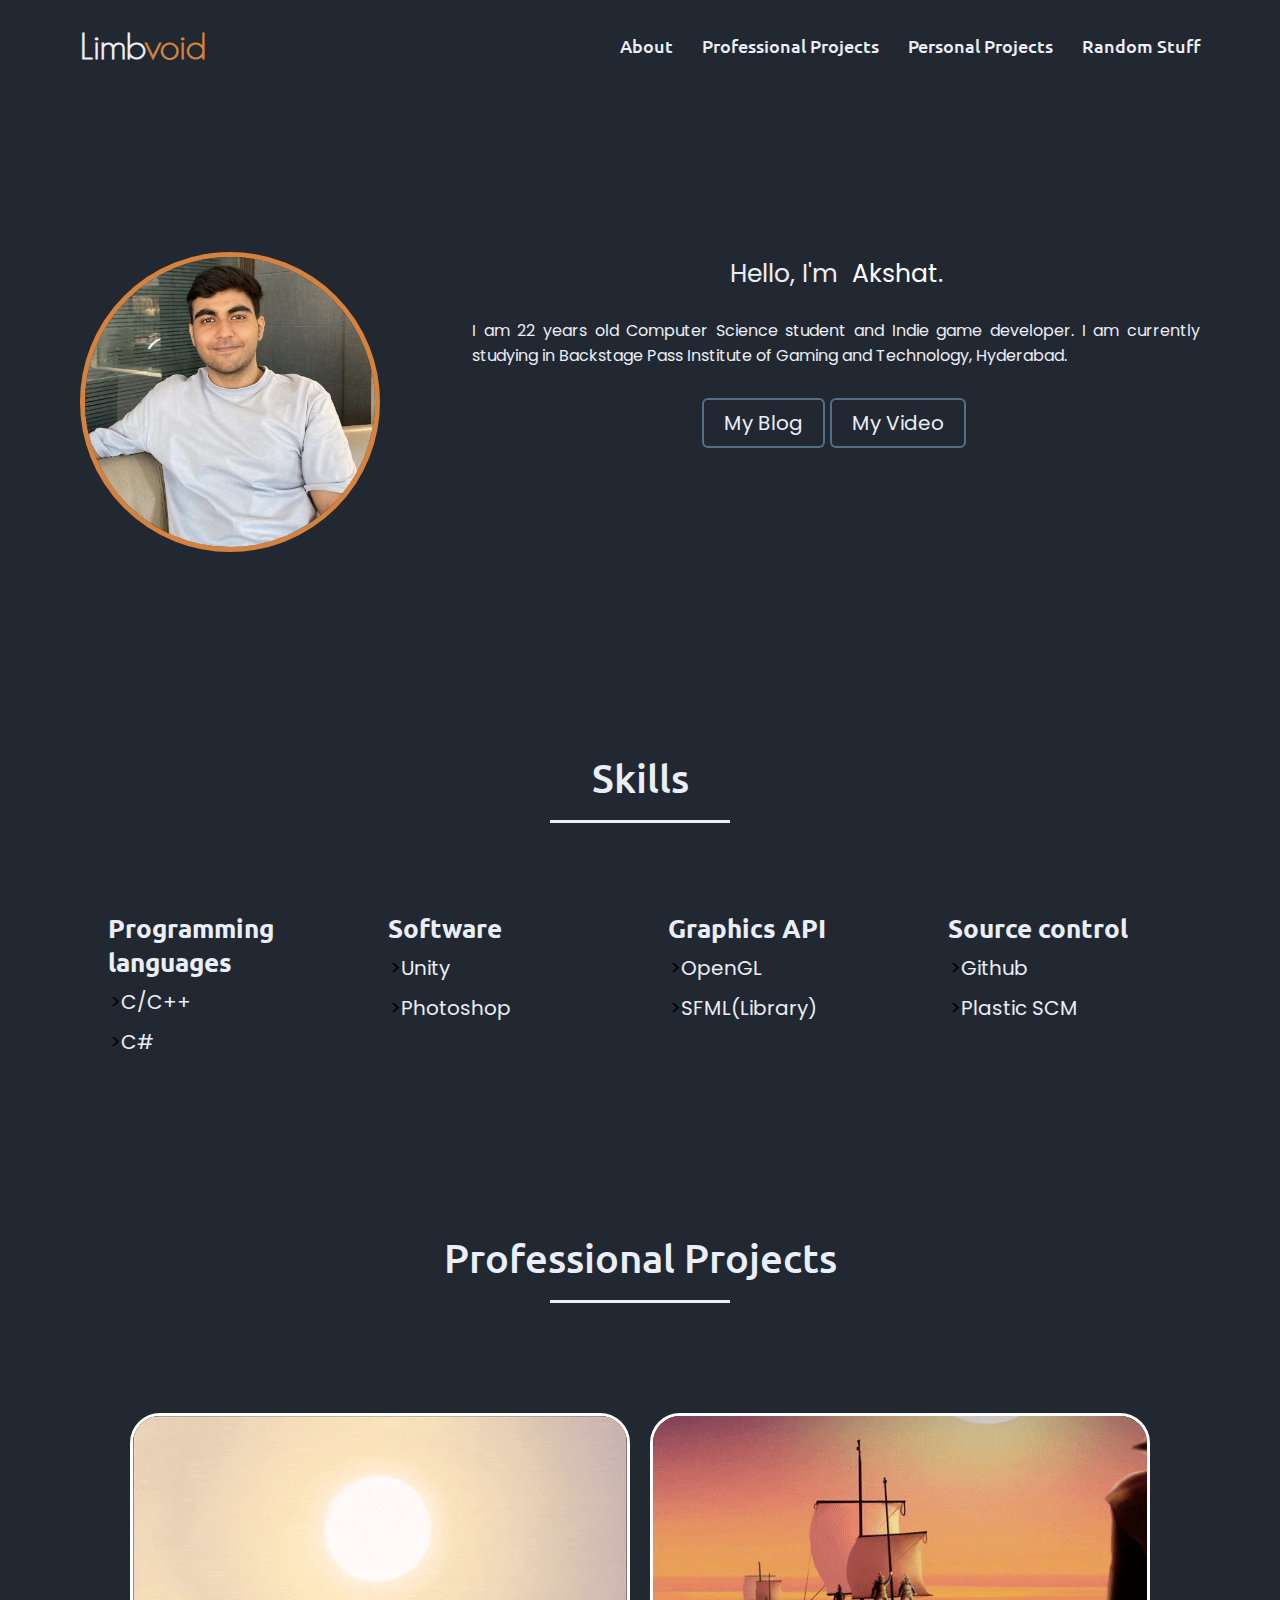
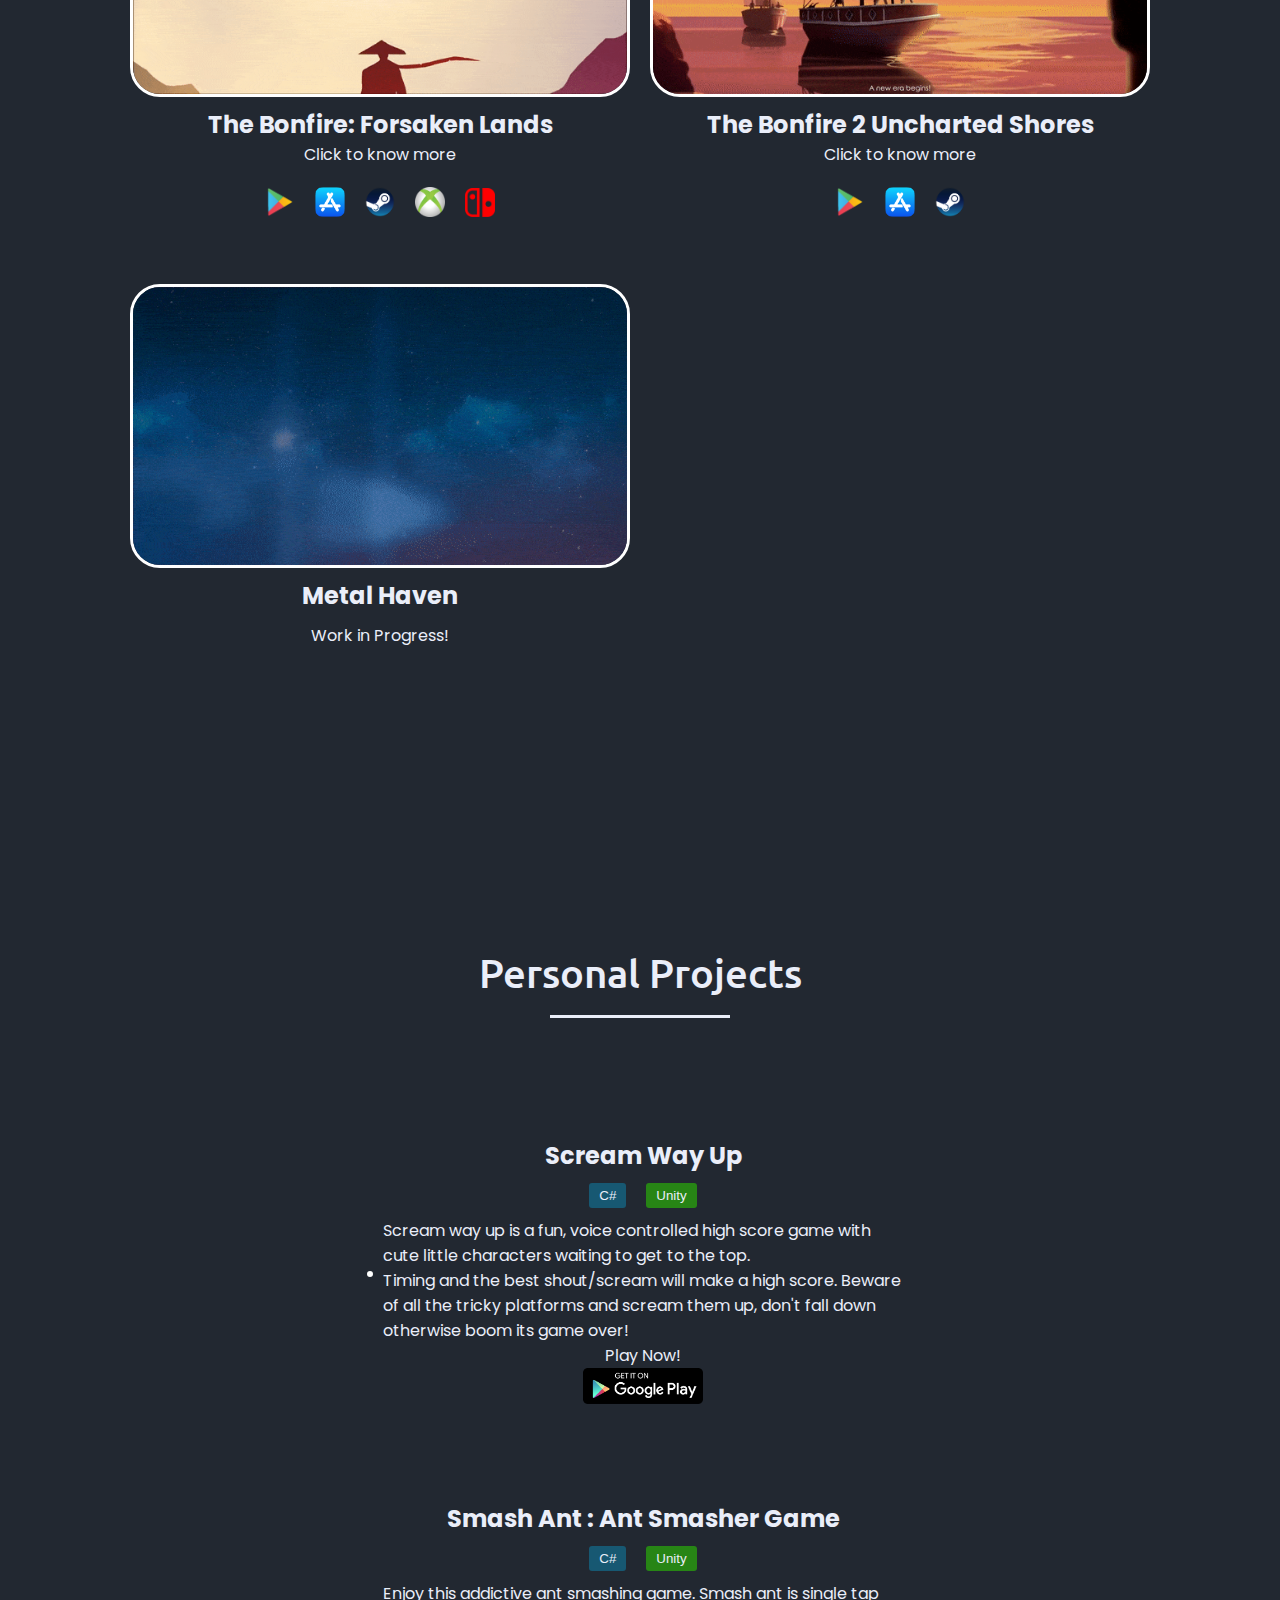
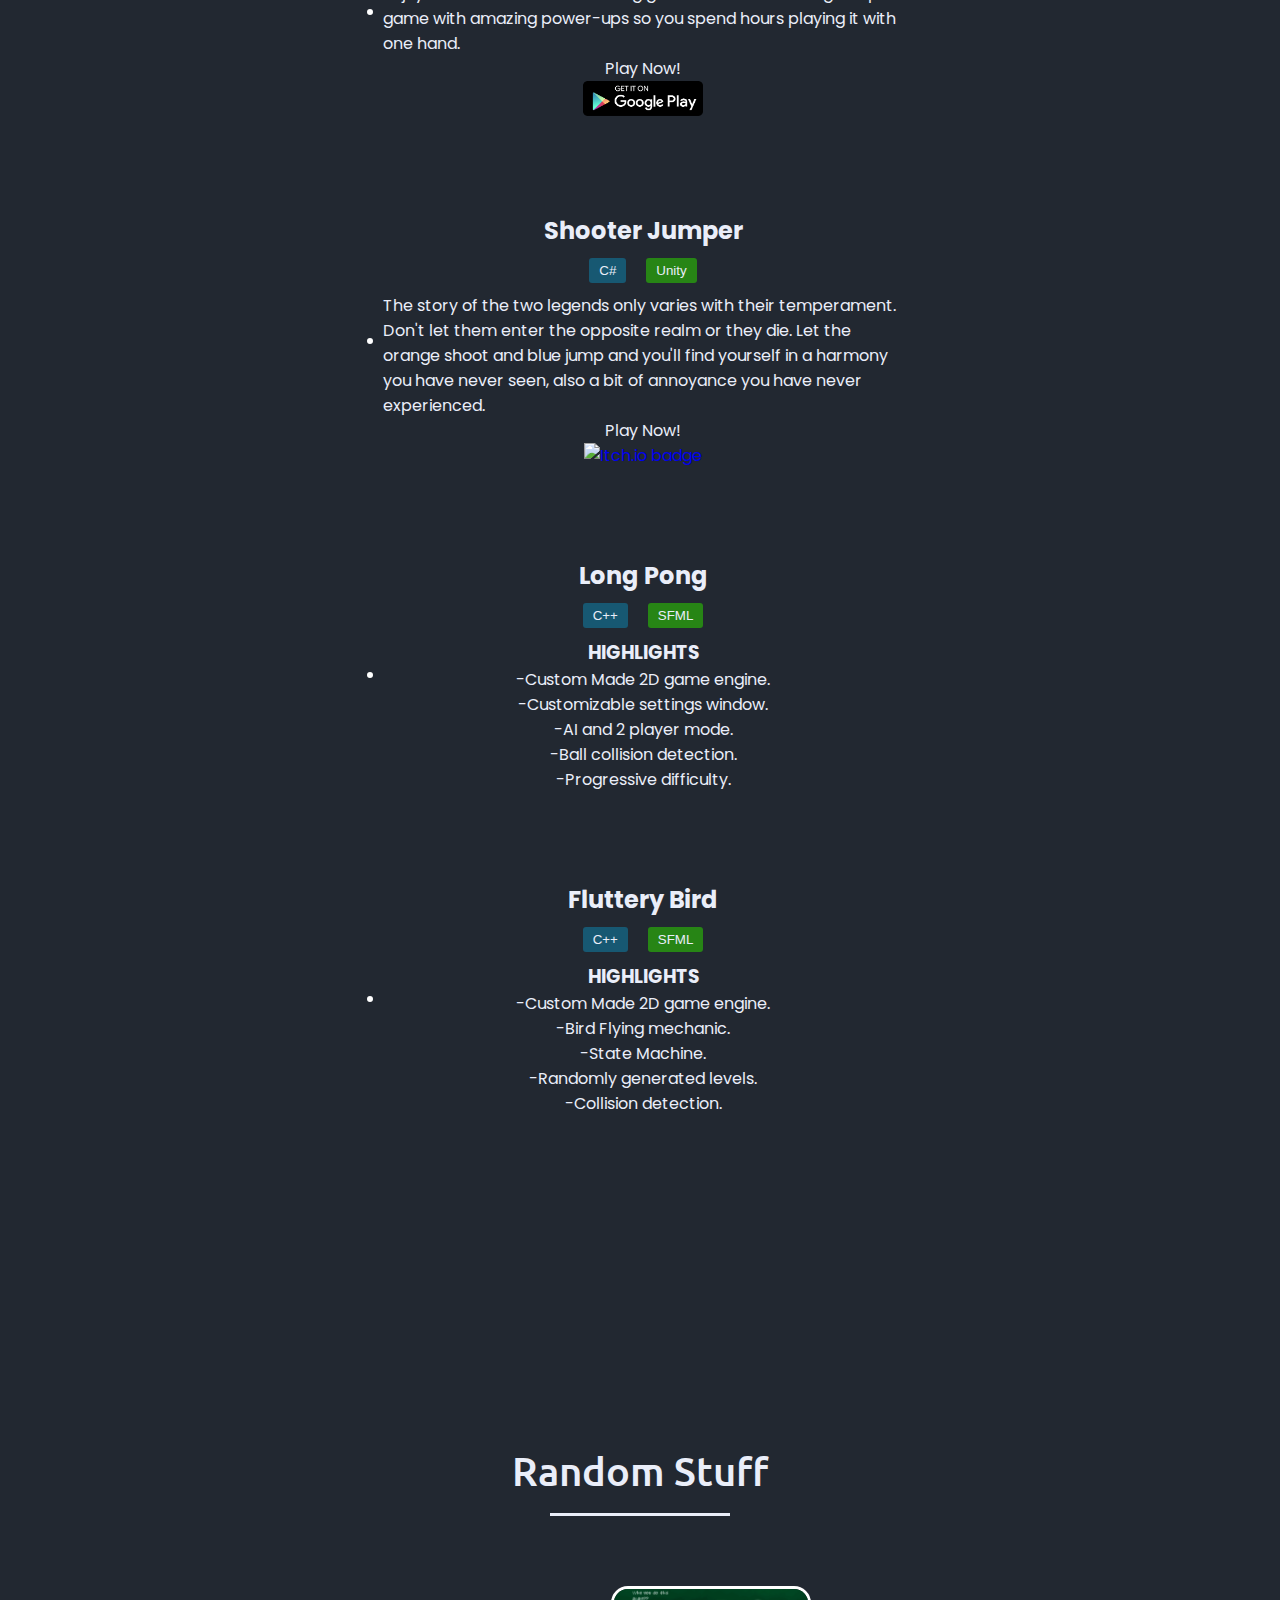
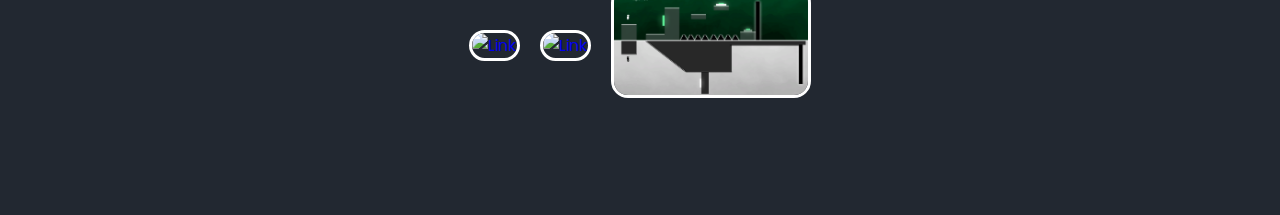
==== commit 4a36d20c: "Code Cleanup" ====
--- a/index.html
+++ b/index.html
@@ -26,7 +26,6 @@
         <div class="max-width">
             <div class="logo"><a href="#about">Limb<span>void</span></a></div>
             <ul class="menu">
-                <!-- <li><a href="#home" class="menu-btn scroll">Home</a></li> -->
                 <li><a href="#about" class="menu-btn scroll">About</a></li>
                 <li><a href="#games" class="menu-btn scroll">Professional Projects</a></li>
                 <li><a href="#projects" class="menu-btn scroll">Personal Projects</a></li>
@@ -38,22 +37,9 @@
         </div>
     </nav>
 
-    <!-- Home Section -->
-    <!-- <section class="home" id="home">
-        <div class="max-width">
-            <div class="home-content">
-                <div class="text-1">Hello, I am</div>
-                <div class="text-2">Akshat</div>
-                <div class="text-3">And I'm <span class="typing"></span></div>
-                <a href="#about">Learn More</a>
-            </div>
-        </div>
-    </section> -->
-
     <!-- About Section -->
     <section class="about" id="about">
         <div class="max-width">
-            <!-- <h2 class="title">About Me</h2> -->
             <div class="about-content">
                 <div class="column left">
                     <img src="img/photu.jpg" alt="">
@@ -62,11 +48,10 @@
                     <div class="text">Hello, I'm &nbsp;<span>Akshat.</span></div>
                     <p>I am 22 years old Computer Science student and Indie game developer. I am currently studying in
                         Backstage Pass Institute of Gaming and Technology, Hyderabad.</p>
-                        <div class="about-links">
-                            <a href="https://blog.backstagepass.co.in/uncategorized/learn-tips-on-building-the-game-and-game-monetization/"
-                        target="_blank">My Blog</a>
-                    <a href="https://www.youtube.com/watch?v=whk_Isv_YpY" target="_blank">My Video</a>
-                        </div>
+                    <div class="about-links">
+                        <a href="https://blog.backstagepass.co.in/uncategorized/learn-tips-on-building-the-game-and-game-monetization/" target="_blank">My Blog</a>
+                        <a href="https://www.youtube.com/watch?v=whk_Isv_YpY" target="_blank">My Video</a>
+                    </div>
                     
                     <div class="icons">
                         <div class="row">
@@ -94,7 +79,6 @@
                                     class="fas fa-envelope icon-img"></i></a>
                         </div>                                                                       
                     </div>
-
                 </div>
             </div>
         </div>
@@ -129,7 +113,7 @@
         </div>
     </section>
 
-    <!-- Games Section -->
+    <!-- Professional Projects Section -->
     <section class="games" id="games">
         <div class="max-width">
             <h2 class="title">Professional Projects</h2>
@@ -192,15 +176,6 @@
                         <p>Work in Progress!</p>
                     </div>
                 </div>
-
-               
-
-                
-
-               
-
-                
-
             </div>
         </div>
     </section>
@@ -320,33 +295,23 @@
                                         class="fa fa-github icon-img"></i></a>
                             </div>
                     </div>
-                </div>
-
-
-                
-            </div>
-        </div>
-    </section>
-
-
-
+                </div>                
+            </div>
+        </div>
+    </section>
+
+    <!-- Random Stuffs Section -->
     <section class="random-stuff" id="randoms">
         <div class="max-width">
             <h2 class="title">Random Stuff</h2>
             <div class="random-content">
-               <div class="small-card">         
-                    <div class="left-card left">                                    
-                        <div>
-                            <a href="https://play.google.com/store/apps/details?id=com.Crabshat.Trip" target="_blank"><img src="gifs/tripgif.gif" alt="Google Play Store badge"  class="badge"></a>                          
-                        </div>
-
-                        <div>
-                            <a href="https://play.google.com/store/apps/details?id=com.Crabshat.Dots&gl" target="_blank"><img src="gifs/dotsgif.gif" alt="Google Play Store badge"  class="badge"></a>                          
-                        </div>
-                    </div>     
-                </div>
-
-                
+               <div class="small-card center">                                                     
+                            <a href="https://play.google.com/store/apps/details?id=com.Crabshat.Trip" target="_blank"><img src="gifs/tripgif.gif" alt="Link"  class="badge"></a>                         
+                            <a href="https://play.google.com/store/apps/details?id=com.Crabshat.Dots&gl" target="_blank"><img src="gifs/dotsgif.gif" alt="Link"  class="badge"></a>                          
+                            <a href="https://limbvoid.itch.io/can-you-do-it" target="_blank"><img src="gifs/canyoudoit.png" alt="Link"  class="badge"></a>        
+                                              
+                         
+                </div>
             </div>
         </div>
     </section>
--- a/style.css
+++ b/style.css
@@ -11,6 +11,25 @@
     max-width: 1300px;
     padding: 0px 80px;
     margin: auto;
+}
+
+section{
+    padding: 100px 0;
+}
+
+.heading{
+    font-family: 'Ubuntu', sans-serif;
+    font-size: 26px;
+    padding: 3px;
+}
+
+.text{
+    padding: 5px;
+    font-size: 20px;
+}
+
+.text span{
+    color: #000000;
 }
 
 /* Navbar stlyling */
@@ -85,7 +104,7 @@
     color: #d5823e;
 }
 
-/* Menu Button styling */
+/*#region Menu Button styling */
 
 .menu-btn{
     color: #eaeef9;
@@ -98,7 +117,7 @@
     position: fixed;
     height: 45px;
     width: 42px;
-    background: #252525;
+    background: #d5823e;
     right: 30px;
     bottom: 10px;
     text-align: center;
@@ -118,14 +137,11 @@
     opacity: 1;
     pointer-events: auto;
 }
-
-/* About Section styling */
-
-section{
-    padding: 100px 0;
-}
-
-.about, .skills, .games, .projects, .contact{
+/*#endregion*/
+
+/*#region About Section styling */
+
+.about, .skills, .games, .projects, .random-stuff{
     font-family: 'Poppins', sans-serif;
 }
 
@@ -154,7 +170,7 @@
 .skills .skills-content,
 .games .games-content,
 .projects .project-content,
-.contact .contact-content{
+.random-stuff .random-content{
     display: flex;
     flex-wrap: wrap;
     align-items: center;
@@ -164,7 +180,6 @@
 .about{
     color: #eaeef9;
     background-color: #222831;
-    /* padding-top: 200px; */
 }
 
 .about .about-content{
@@ -204,7 +219,6 @@
 
 .about .about-content .right a{
     display: inline-block;
-    /* background: #566f88; */
     color: #eaeef9;
     font-size: 20px;
     font-weight: 400;
@@ -216,29 +230,11 @@
     transition: all 0.3s ease-out;
 }
 
-
 .about .about-content .right a:hover{
     color: #566f88;
     background: none;
 }
 
-/* Skills Section styling */
-
-.skills{
-    color: #eaeef9;
-    background-color: #222831;
-}
-
-.skills .title::before{
-    background: #eaeef9;
-}
-
-.skills .skill-box{
-    height: 150px;
-    padding: 25px;
-    width: 25%;
-}
-
 .about .about-content .right .icons{
     margin: 10px 10px;
     display: flex;
@@ -248,6 +244,7 @@
 .about .about-content .right .icons .icon-img{
     margin: 10px;
 }
+
 .about .about-content .right .icons a{
     color: #222831;
     text-decoration: none;
@@ -292,23 +289,27 @@
     color: #000000;
     font-size: 2.2rem;
 }
-
-.heading{
-    font-family: 'Ubuntu', sans-serif;
-    font-size: 26px;
-    padding: 3px;
-}
-
-.text{
-    padding: 5px;
-    font-size: 20px;
-}
-
-.text span{
-    color: #000000;
-}
-
-/* Games Section styling */
+/*#endregion*/
+
+/*#region Skills Section styling */
+
+.skills{
+    color: #eaeef9;
+    background-color: #222831;
+}
+
+.skills .title::before{
+    background: #eaeef9;
+}
+
+.skills .skill-box{
+    height: 150px;
+    padding: 25px;
+    width: 25%;
+}
+/*#endregion*/
+
+/*#region Games Section styling */
 
 .games{
     color: #eaeef9;
@@ -415,7 +416,10 @@
     max-width: 120px;
     text-align: center;
 }
-/* Personal Projects Section styling */
+/*#endregion*/
+
+
+/*#region Personal Projects Section styling */
 
 .projects{
     color: #eaeef9;
@@ -439,17 +443,6 @@
     padding: 50px;
 }
 
-.project-content .left-card img{
-    max-width: 500px;
-    background-size: cover;
-    border-radius: 30px;
-}
-
-.project-content .left-card img:hover{
-    transform: scale(1.02);
-    transition: transform 0.5s ease-out;
-    cursor: pointer;
-}
 
 div.buttons{
     display: flex;
@@ -484,45 +477,51 @@
 div.highlights ul{
     list-style: none;
 }
-
+/*#endregion*/
 
 
 /* Random-Stuff Section styling */
-.random-stuff{
+.random-stuff
+{
     color: #eaeef9;
     background-color: #222831;
 }
 
-.random-stuff .title::before{
+.random-stuff .title::before
+{
     background: #eaeef9;
 }
 
- .small-card img{
-    max-width: 300px;
-    background-size: cover;
+.small-card{
+    width: 100%;
+    display: flex;
+    justify-content: center;
+    align-items: center;
+    flex-direction: row;
+
+}
+ .small-card  img
+ {
+    max-width: 200px;
+    background-size:cover;
     border-radius: 17px;
     border: 3px solid #ffffff;
     margin: 10px;
-}
-
-/* Responsive Media Query START */
-
-@media (max-width: 1300px){
-    .home .max-width{
-        margin-left: 0px;
-    }
-}
+ }
+
+
+/*#region  Responsive Media Query START */
 
 @media (max-width: 1258px){
     .games .games-content .left-card img{
-        max-width: 400px;
+        max-width: 300px;
     }
 }
 
 @media (max-width: 910px){
     .games .games-content .left-card img,
     .projects .project-content .left-card img{
-        max-width: 350px;
+        max-width: 300px;
     }
 }
 
@@ -539,16 +538,16 @@
     }
 }
 
-@media (max-width: 848px){
+@media (max-width: 1180px){
     .card{
         flex-direction: column;
     }
 }
 
-@media (max-width: 836px){
+@media (max-width: 1100px){
         
     .max-width{
-        max-width: 800px;
+        max-width: 1100px;
     }
 
     .about .about-content .column{
@@ -575,7 +574,35 @@
     }
 }
 
-@media (max-width: 688px){
+@media (max-width: 896px){
+    .random-stuff .random-content .small-card  img{
+        max-width: 200px;
+    }
+}
+
+@media (max-width: 700px){
+    .random-stuff .random-content .small-card  img{
+        max-width: 170px;
+    }
+}
+
+@media (max-width: 630px){
+    .about .about-content .left img{
+        height: 200px;
+        width: 200px;
+    }
+    .projects .project-content .card .right-card{
+        max-width: 200px;
+    }
+    .projects .project-content .card .right-card p{
+        font-size: 12px;
+    }
+    .random-stuff .random-content .small-card  img{
+        max-width: 130px;
+    }
+}
+
+@media (max-width: 855px){
     .menu-btn{
         display: block;
         z-index: 999;
@@ -610,55 +637,26 @@
         margin: 20px 0;
         font-size: 25px;
     }
-
-    .home .home-content .text-2{
-        font-size: 66px;
-    }
-    
-    .home .home-content .text-3{
-        font-size: 32px;
-        margin: 5px 0;
-    }
-
-    .home .home-content a{
-        font-size: 23px;
-        padding: 10px 30px;
-    }
-}
-/* 
-@media (max-width: 680px){
-    .project-content .project-card img{
-        max-width: 300px;
-    }
-    .project-content .project-card{
-        width: 100%;
-    }
-    .card-up .center img{
-        max-width: 300px;
-    }
-} */
+}
 
 @media (max-width: 500px){
     .max-width{
         padding: 0px 25px;
     }
 
-    .home .home-content .text-2{
-        font-size: 57px;
-    }
-    
-    .home .home-content .text-3{
-        font-size: 28px;
-        margin: 5px 0;
-    }
-
-    .home .home-content a{
-        font-size: 20px;
-        padding: 8px 25px;
-    }
-
     .skills .skill-box{
         width: 100%;
+    }
+
+    .random-stuff .random-content .small-card {
+        flex-direction: row;
+    }
+
+    .about .about-content .right .icons{
+        margin: 2px 2px;
+    }
+    .about .about-content .right .icons .row a i{
+        font-size: 1.5rem;
     }
 }
 
@@ -714,10 +712,6 @@
         font-size: 18px;
         padding: 6px 23px;
     }
-
-    /* .games .games-content .card{
-        width: 100%;
-    } */
     a img.badge{
         width: 120px;
         margin: 2px 2px;
@@ -736,4 +730,6 @@
         width: 110px;
         margin: 2px 2px;
     }
-}+}
+
+/*#endregion */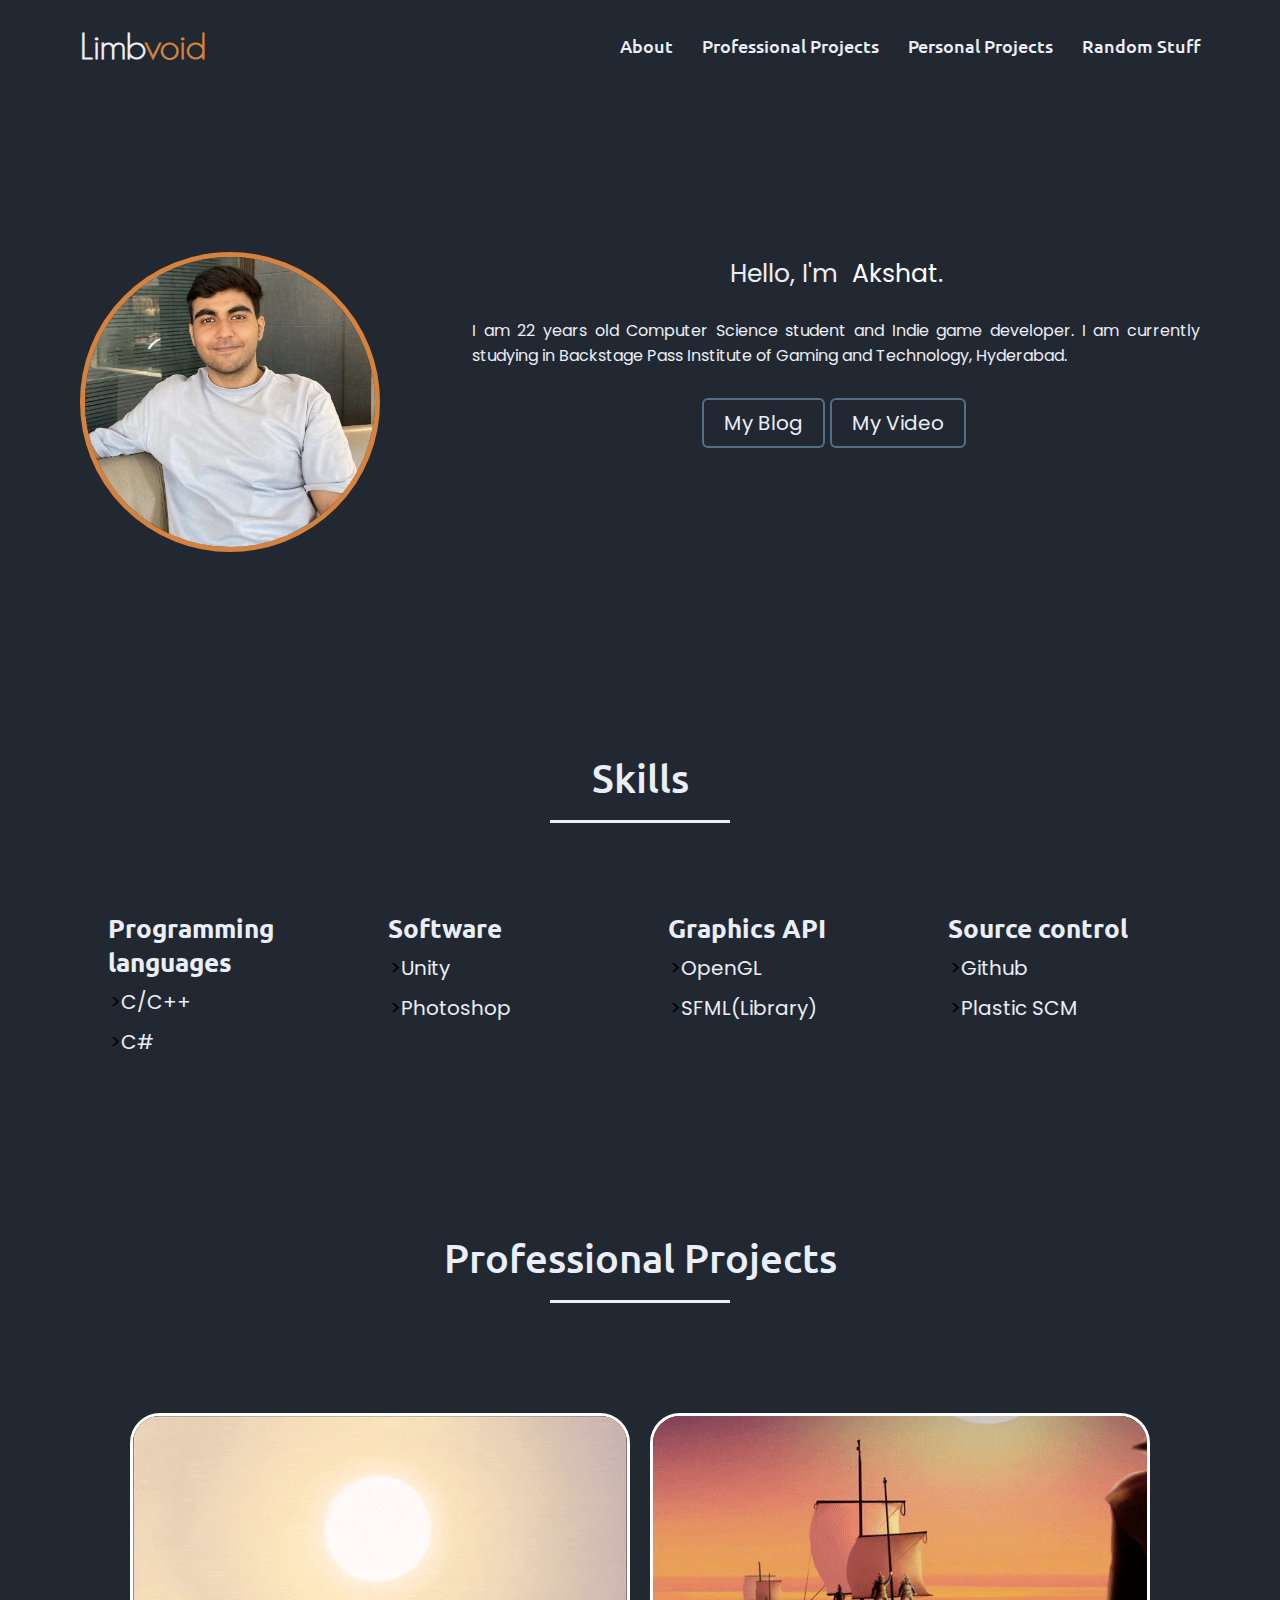
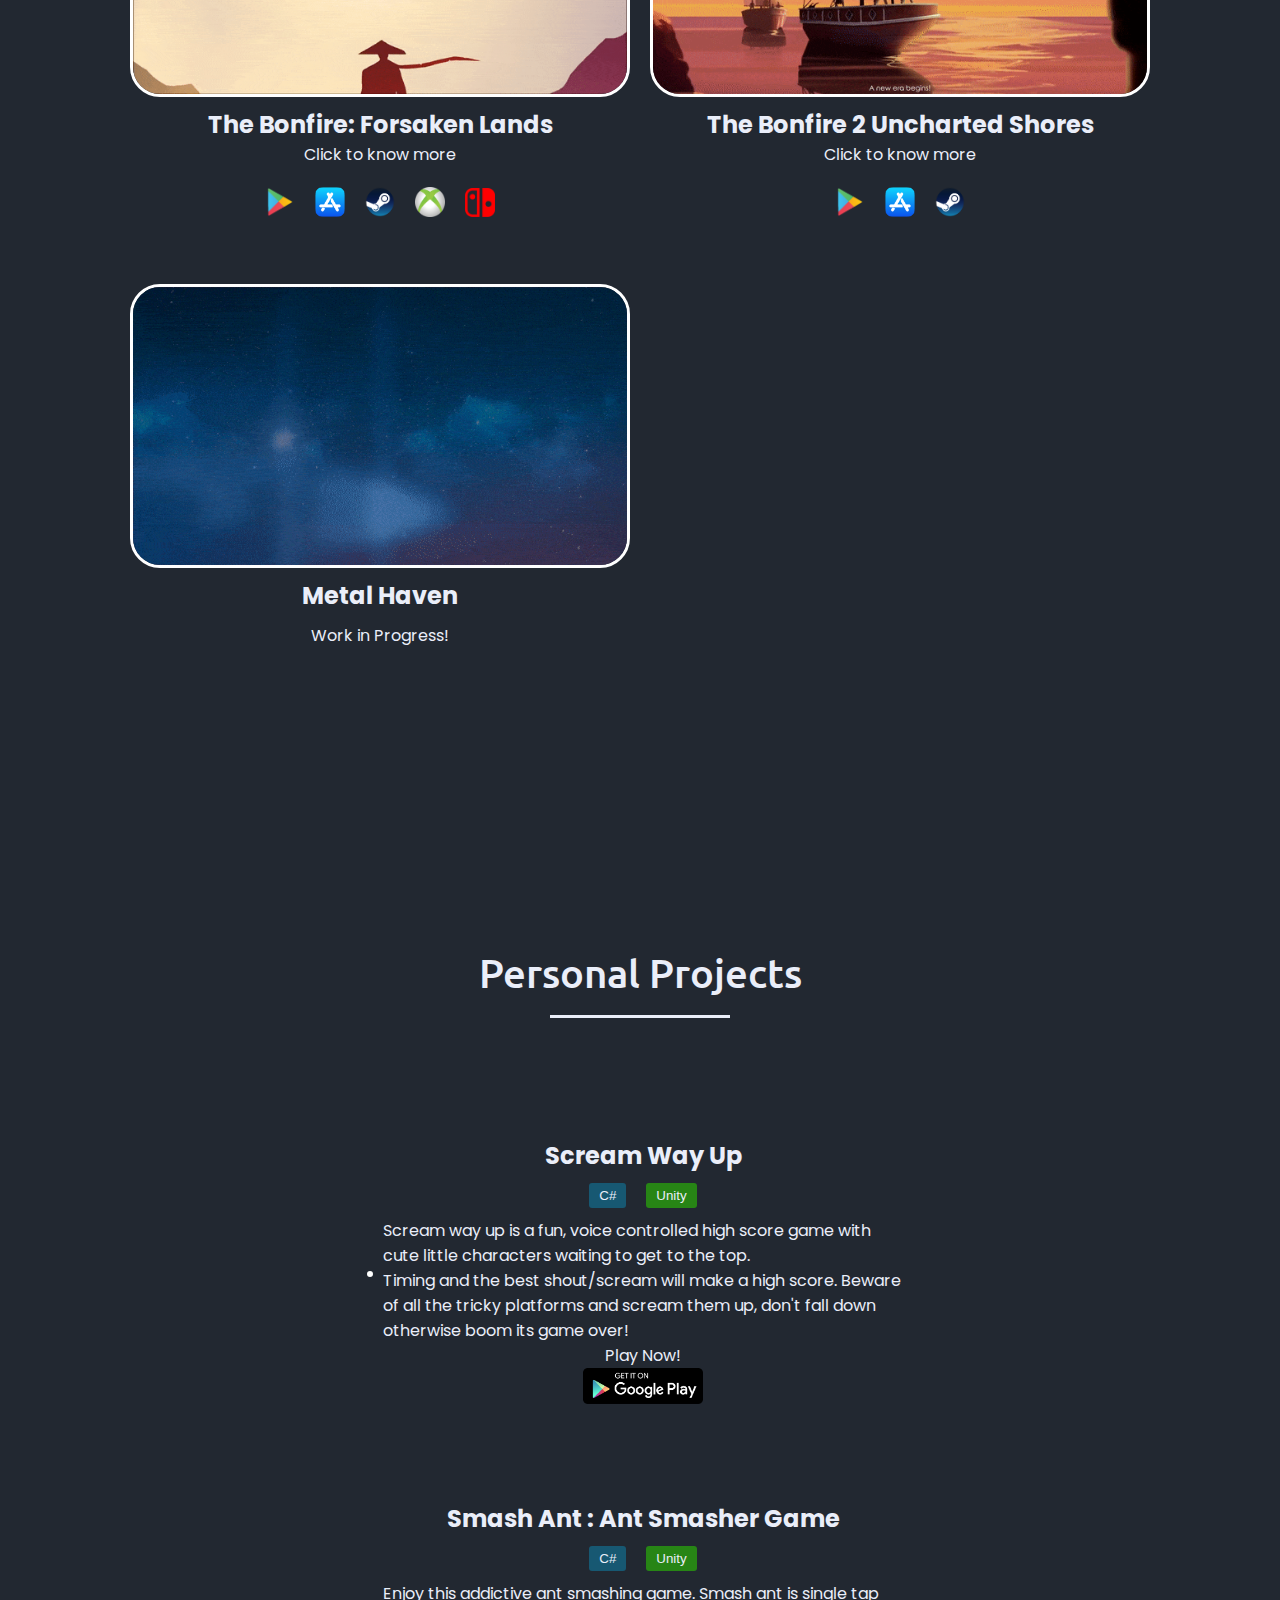
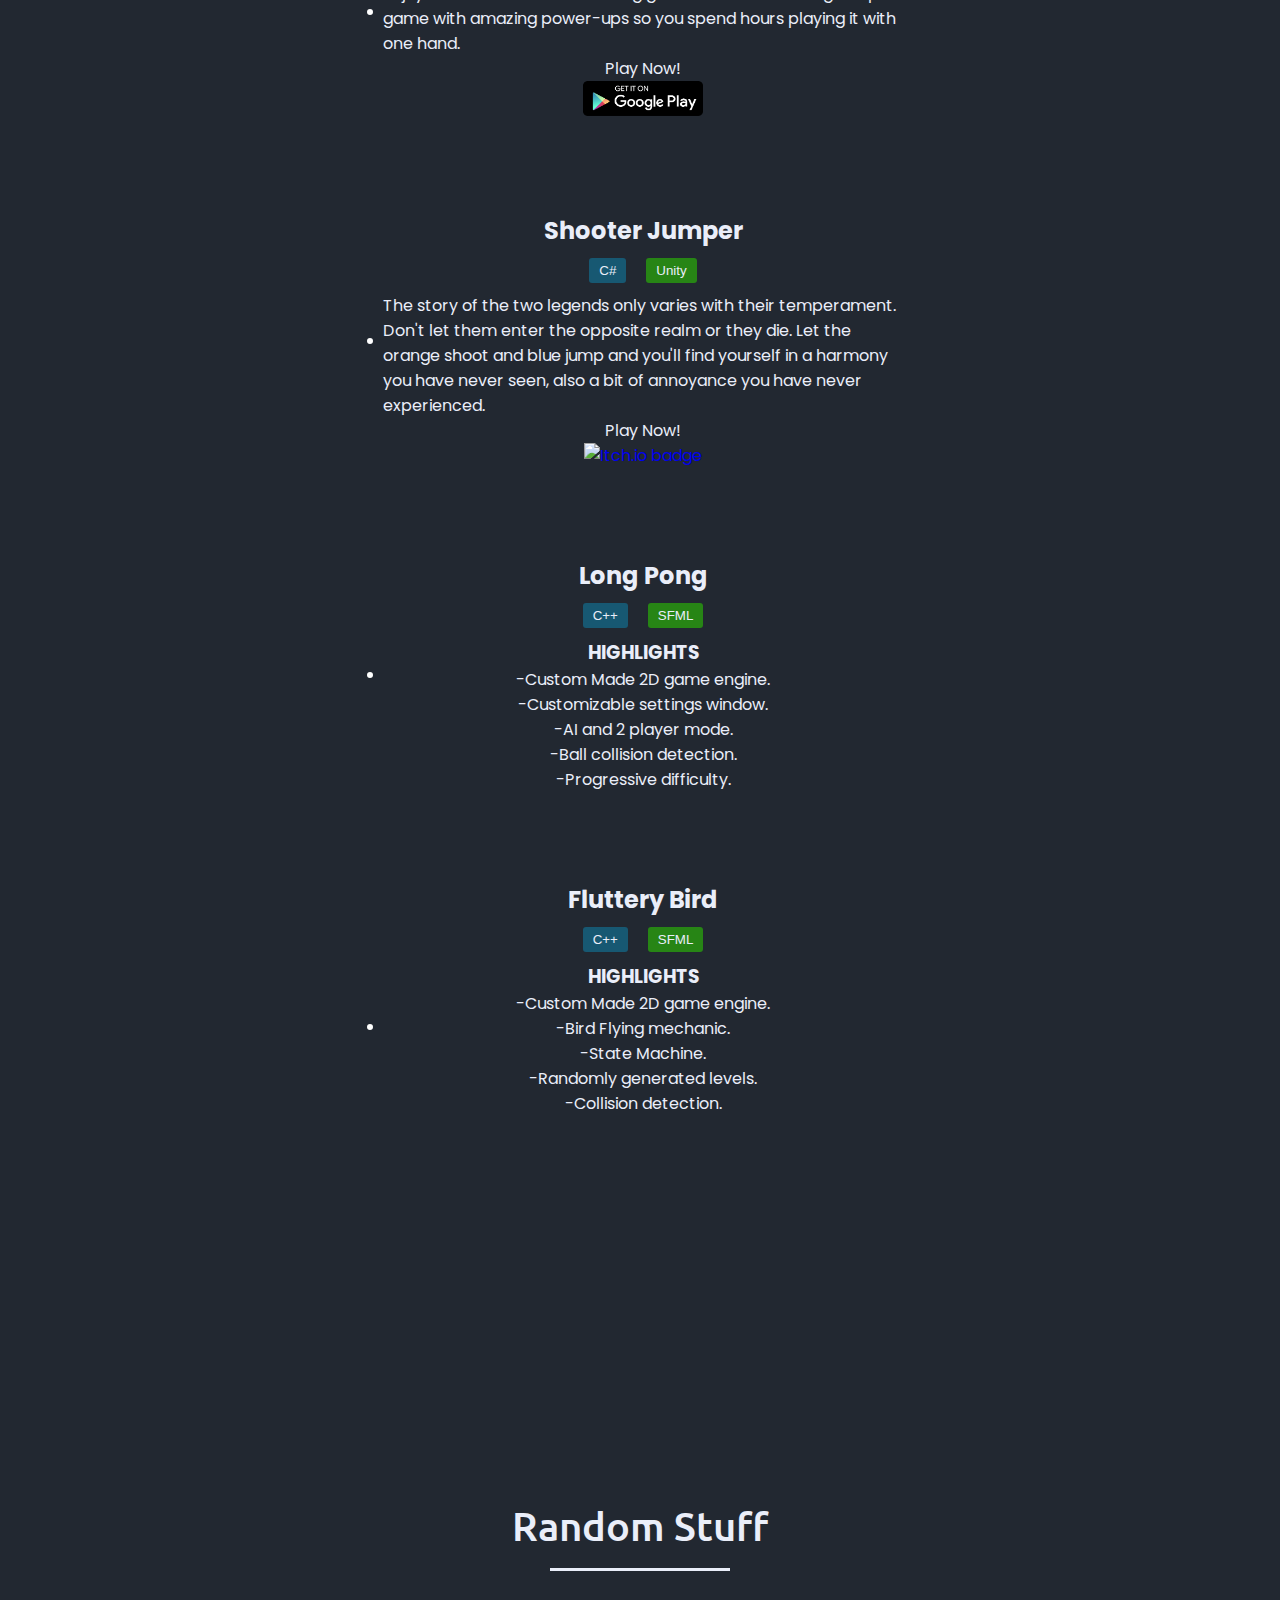
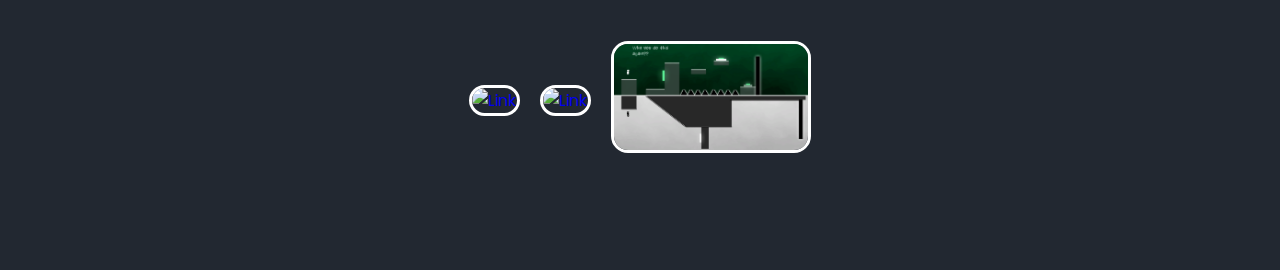
==== commit 39c07f2a: "Added github logo to flatty bird" ====
--- a/index.html
+++ b/index.html
@@ -289,11 +289,10 @@
                             </ul>
                         </div>
 
-                        <div class="icons">
-                            <div class="row">
+                        <div class="icons">         
                                 <a href="https://github.com/AkshatPuri/FlattyBird-Sfml" target="_blank"><i
                                         class="fa fa-github icon-img"></i></a>
-                            </div>
+                        </div>
                     </div>
                 </div>                
             </div>
--- a/style.css
+++ b/style.css
@@ -410,6 +410,7 @@
 
 .games-content{
     text-align: justify;
+    padding: 50px;
 }
 
 .right-card .badge{
@@ -439,10 +440,28 @@
     padding: 50px;
 }
 
-.games-content{
-    padding: 50px;
-}
-
+.project-content .card .right-card .icons
+{
+    width: 100%;
+    display: flex;
+    justify-content: center;
+    align-items: center;
+    height: 55px;
+    
+}
+
+.project-content .card .right-card .icons i
+{
+    font-size: 2rem;
+    color: #eaeef9;
+    transition: all 0.3s ease;
+}
+.project-content .card .right-card .icons i:hover
+{
+   
+    font-size: 2.5rem;
+    color: #99551d;
+}
 
 div.buttons{
     display: flex;
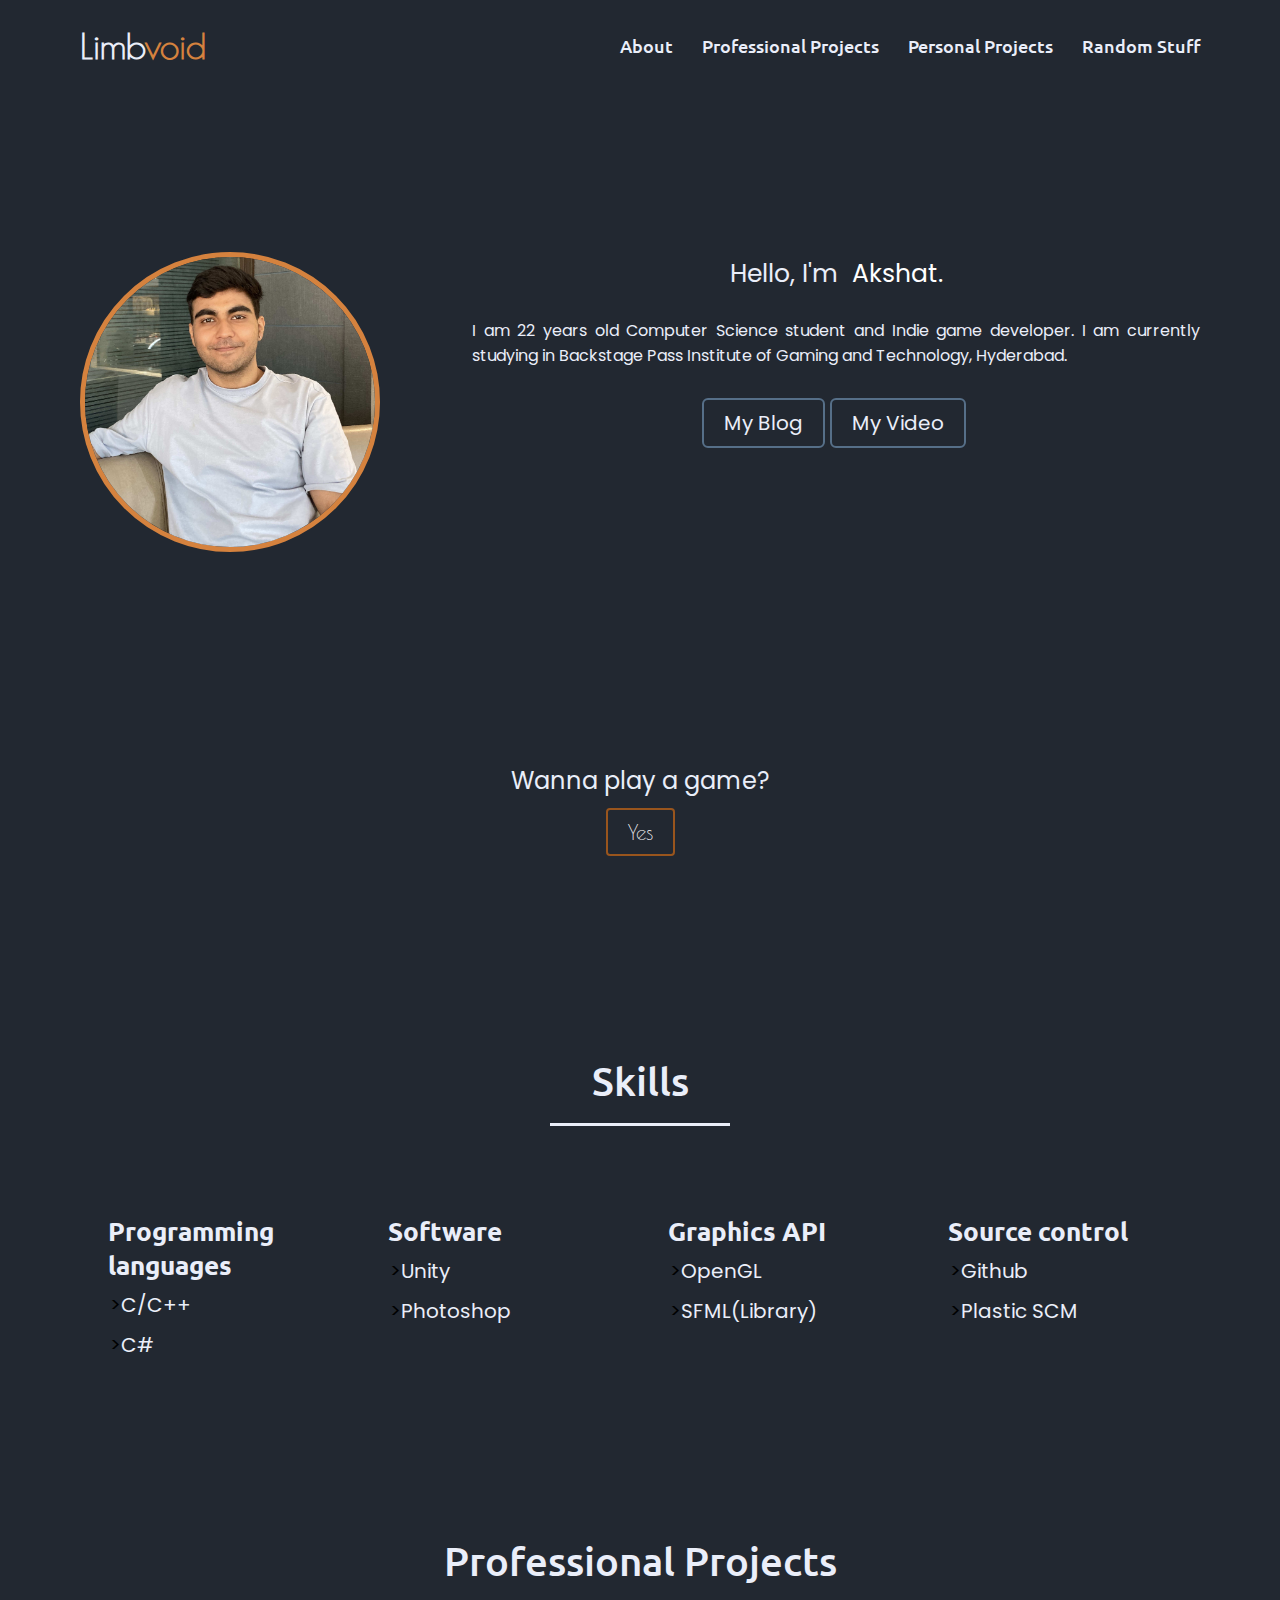
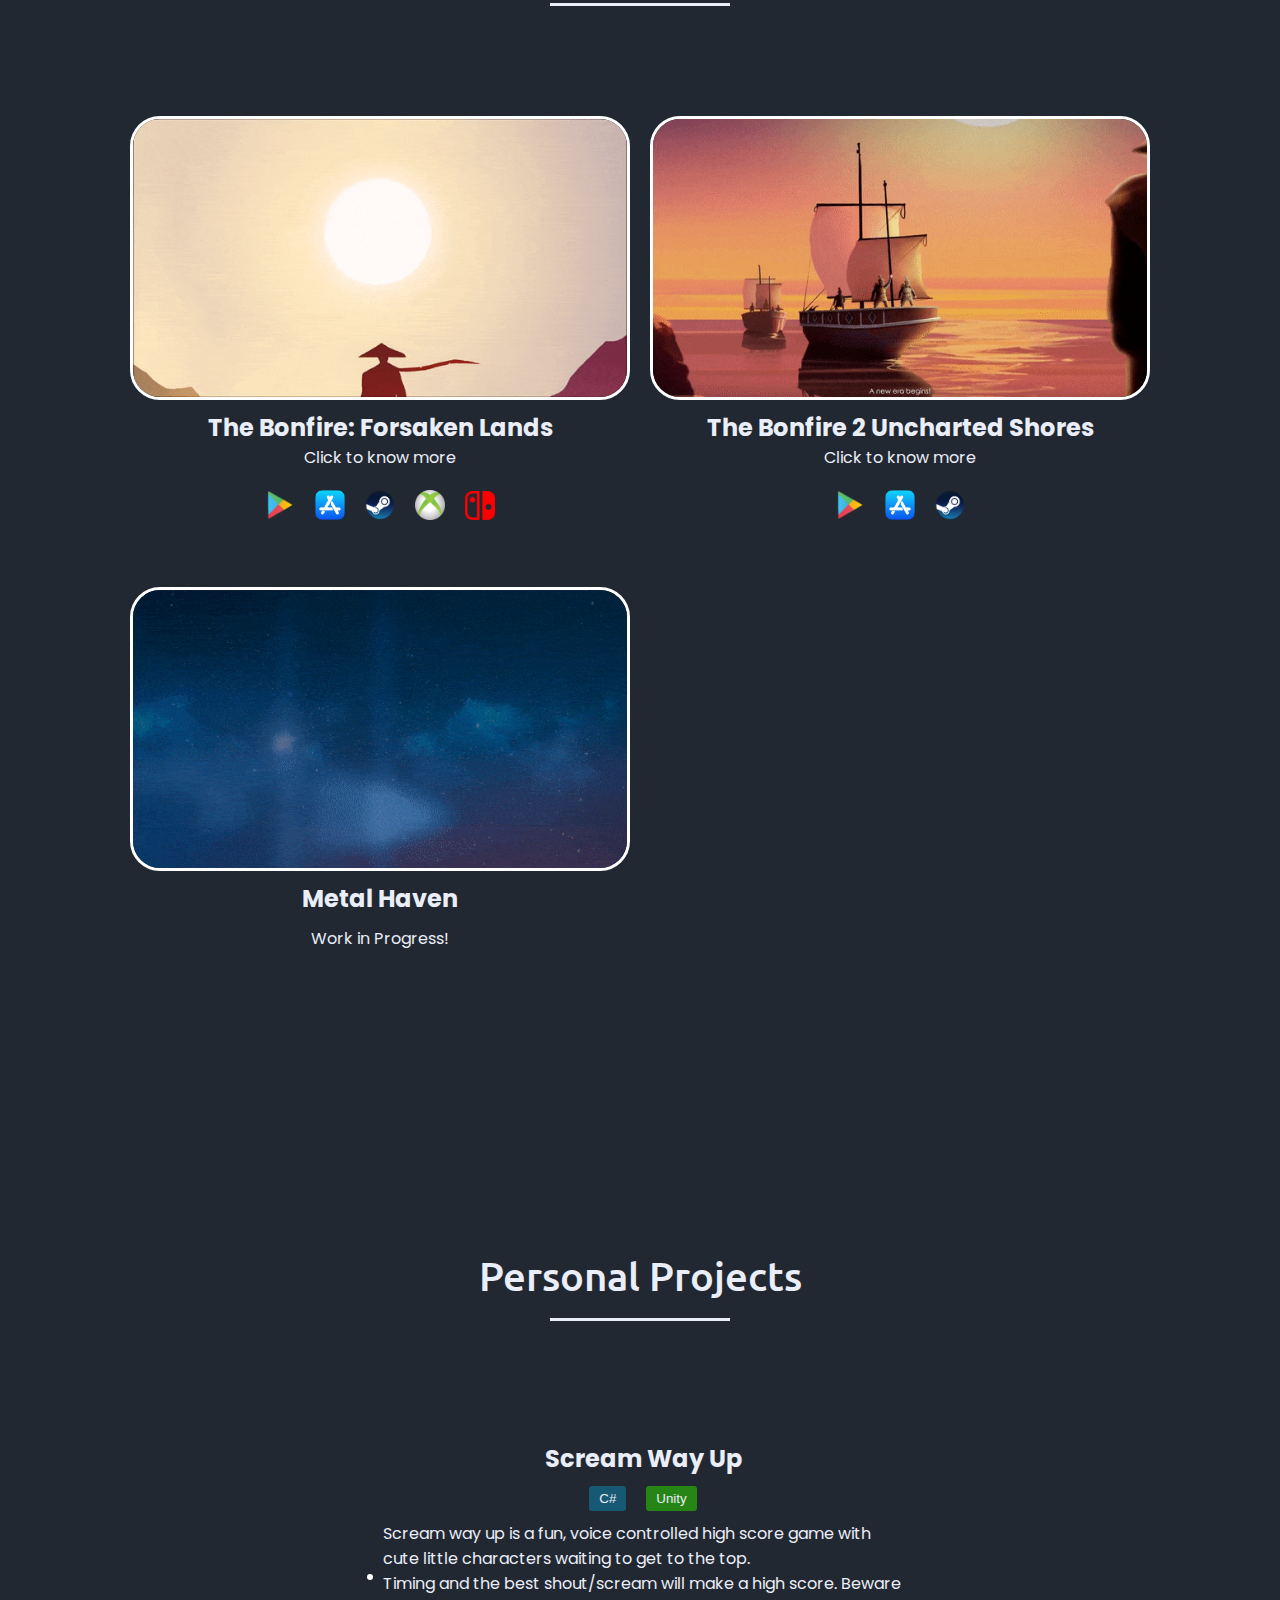
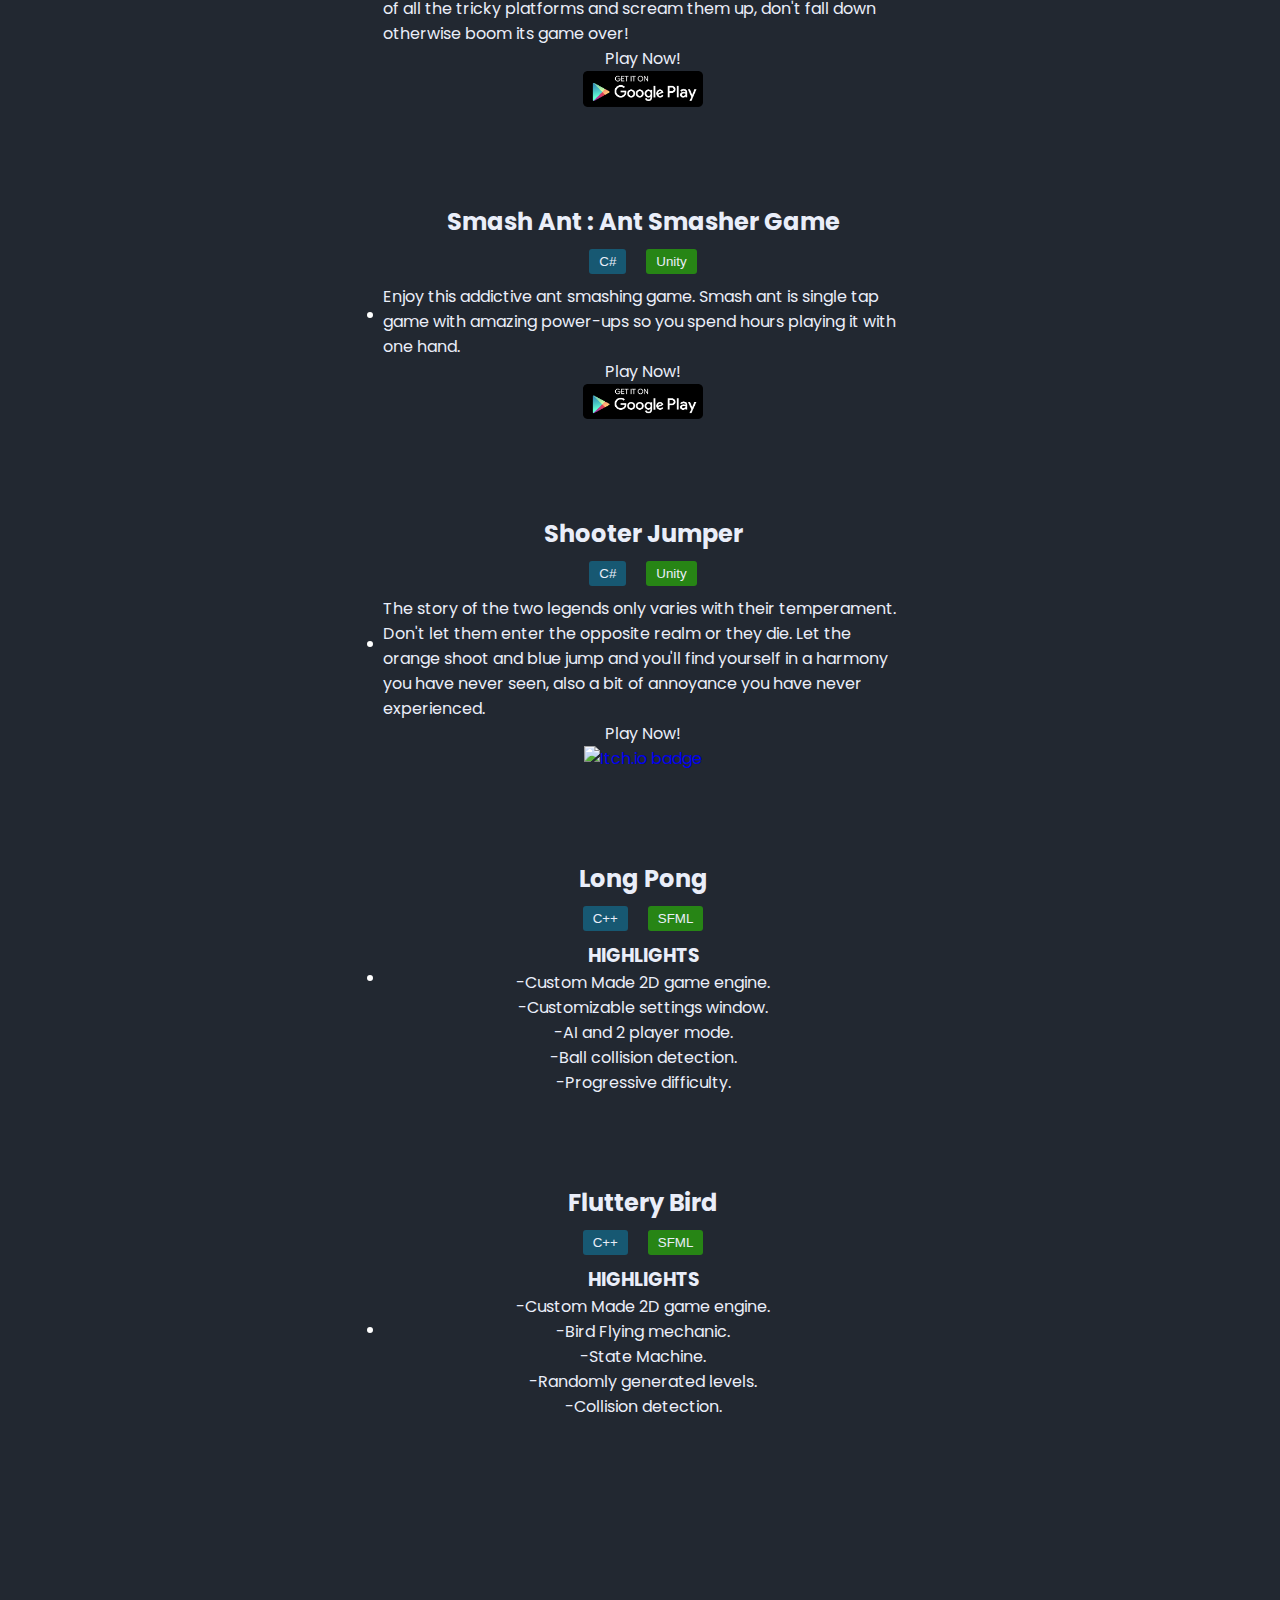
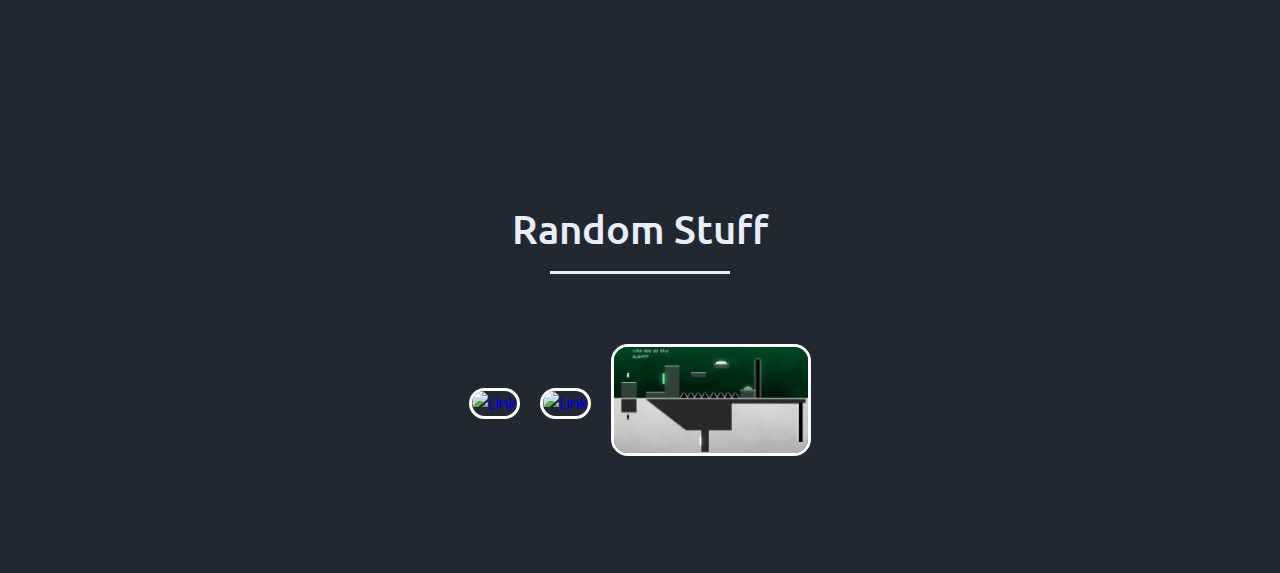
==== commit d24ba17d: "game" ====
--- a/index.html
+++ b/index.html
@@ -6,7 +6,7 @@
     <meta name="viewport" content="width=device-width, initial-scale=1.0">
     <title>LimbvoidGames</title>
     <link rel="shortcut icon" href="img/favicon.ico" type="image/x-icon">
-    <link rel="stylesheet" href="style.css">
+    <link rel="stylesheet" href="css/style.css">
     <script src="https://kit.fontawesome.com/212c995959.js" crossorigin="anonymous"></script>
     <script src="https://code.jquery.com/jquery-3.5.1.min.js"></script>
     <script src="https://cdnjs.cloudflare.com/ajax/libs/typed.js/2.0.11/typed.min.js"></script>
@@ -84,6 +84,18 @@
         </div>
     </section>
 
+    <section class="shooter-game" id="shooter-game">
+        <div class="max-width">
+            <div class="shooter-content">
+                <div class="game-button center">
+                    <p id="game-p">Wanna play a game?</p>
+                    <button onclick="loadCanvas()" id="yes-button">Yes</button>
+                    <canvas id="gamecanvasID"></canvas>
+                </div>
+            </div>
+        </div>
+    </section>
+
     <!-- Skills Section -->
     <section class="skills" id="skills">
         <div class="max-width">
@@ -118,8 +130,6 @@
         <div class="max-width">
             <h2 class="title">Professional Projects</h2>
             <div class="games-content">
-
-
                 <div class="games-card">
                     <div class="left-card center">
                         <img src="gifs/bonfire1logogif.gif" alt="">
@@ -315,9 +325,9 @@
         </div>
     </section>
 
-
-    <script src="scroll.js"></script>
-    <script src="script.js"></script>
+    <script src="javascript/game.js"></script>
+    <script src="javascript/scroll.js"></script>
+    <script src="javascript/script.js"></script>
 </body>
 
 </html>--- a/css/style.css
+++ b/css/style.css
@@ -0,0 +1,830 @@
+@import url('https://fonts.googleapis.com/css2?family=Poppins:wght@400;500;600;700&family=Ubuntu:wght@400;500;700&display=swap');
+@import url('https://fonts.googleapis.com/css2?family=Poiret+One&display=swap');
+*{
+    margin: 0;
+    padding: 0;
+    box-sizing: border-box;
+    text-decoration: none;
+}
+
+.max-width{
+    max-width: 1300px;
+    padding: 0px 80px;
+    margin: auto;
+}
+
+section{
+    padding: 100px 0;
+}
+
+.heading{
+    font-family: 'Ubuntu', sans-serif;
+    font-size: 26px;
+    padding: 3px;
+}
+
+.text{
+    padding: 5px;
+    font-size: 20px;
+}
+
+.text span{
+    color: #000000;
+}
+
+/* Navbar stlyling */
+
+.navbar{
+    position: fixed;
+    width: 100%;
+    padding: 25px 0px;
+    font-family: 'Ubuntu', sans-serif;
+    transition: all 0.3s ease;
+    z-index: 999;
+}
+
+nav.navbar::before{
+    content: "";
+    background-color: #222831;
+    position: absolute;
+    top: 0px;
+    left: 0px;
+    height: 100%;
+    width: 100%;
+    z-index: -1;
+    /* opacity: 0.5; */
+}
+
+.navbar.sticky{
+    padding: 15px 0px;
+    background: #293e53;
+}
+
+.navbar .max-width{
+    display: flex;
+    align-items: center;
+    justify-content: space-between;
+}
+
+.navbar .logo a{
+    font-family: 'Poiret One', cursive;
+    color: #eaeef9;
+    font-size: 35px;
+    font-weight: 700;
+}
+
+.navbar .logo a span{
+    color: #d5823e;
+    transition: all 0.3s ease;
+}
+
+.navbar.sticky .logo a span{
+    color: #eaeef9;
+}
+
+.navbar .menu li{
+    list-style: none;
+    display: inline-block;
+}
+
+.navbar .menu li a{
+    display: block;
+    color: #eaeef9;
+    font-size: 18px;
+    font-weight: 500;
+    margin-left: 25px;
+    transition: color 0.3s ease;
+}
+
+.navbar .menu li a:hover{
+    color: #d5823e;
+}
+
+.navbar.sticky .menu li a:hover{
+    color: #d5823e;
+}
+
+/*#region Menu Button styling */
+
+.menu-btn{
+    color: #eaeef9;
+    font-size: 23px;
+    cursor: pointer;
+    display: none;
+}
+
+.scroll-up-btn{
+    position: fixed;
+    height: 45px;
+    width: 42px;
+    background: #d5823e;
+    right: 30px;
+    bottom: 10px;
+    text-align: center;
+    line-height: 45px;
+    color: #eaeef9;
+    z-index: 9999;
+    font-size: 30px;
+    border-radius: 6px;
+    cursor: pointer;
+    opacity: 0;
+    pointer-events: none;
+    transition: all 0.3s ease;
+}
+
+.scroll-up-btn.show{
+    bottom: 30px;
+    opacity: 1;
+    pointer-events: auto;
+}
+/*#endregion*/
+
+/*#region About Section styling */
+
+.about, .shooter-game, .skills, .games, .projects, .random-stuff{
+    font-family: 'Poppins', sans-serif;
+}
+
+.title{
+    position: relative;
+    text-align: center;
+    font-size: 40px;
+    font-weight: 500;
+    margin-bottom: 60px;
+    padding-bottom: 20px;
+    font-family: 'Ubuntu', sans-serif;
+}
+
+.title::before{
+    content: "";
+    position: absolute;
+    bottom: 0px;
+    left: 50%;
+    width: 180px;
+    height: 3px;
+    background: #111;
+    transform: translateX(-50%);
+}
+
+.about .about-content,
+.skills .skills-content,
+.games .games-content,
+.projects .project-content,
+.random-stuff .random-content{
+    display: flex;
+    flex-wrap: wrap;
+    align-items: center;
+    justify-content: space-between;
+}
+
+.about{
+    color: #eaeef9;
+    background-color: #222831;
+}
+
+.about .about-content{
+    padding-top: 150px;
+}
+
+.about .about-content .left{
+    width: 35%;
+}
+
+.about .about-content .left img{
+    height: 300px;
+    width: 300px;
+    object-fit: cover;
+    border-radius: 180px;
+    border: 5px solid #d5823e;
+}
+
+.about .about-content .right{
+    width: 65%;
+}
+
+.about .about-content .right .text{
+    font-size: 25px;
+    font-weight: 400;
+    margin-bottom: 20px;
+}
+
+.about .about-content .right .text span{
+    color: #ffffff;
+}
+
+.about .about-content .right p{
+    text-align: justify;
+    margin-bottom: 10px;
+}
+
+.about .about-content .right a{
+    display: inline-block;
+    color: #eaeef9;
+    font-size: 20px;
+    font-weight: 400;
+    padding: 8px 20px;
+    margin-top: 20px;
+    margin-right: 5px;
+    border-radius: 6px;
+    border: 2px solid #566f88;
+    transition: all 0.3s ease-out;
+}
+
+.about .about-content .right a:hover{
+    color: #566f88;
+    background: none;
+}
+
+.about .about-content .right .icons{
+    margin: 10px 10px;
+    display: flex;
+    justify-content: center;
+    align-items: center;
+}
+.about .about-content .right .icons .icon-img{
+    margin: 10px;
+}
+
+.about .about-content .right .icons a{
+    color: #222831;
+    text-decoration: none;
+    font-size: 0.7rem;
+    border: 0px;
+    padding: 2px;
+    margin: 1px;
+    margin-top: 20px;
+}
+
+.about .about-content .right .about-links{
+    display: flex;
+    justify-content: center;
+    align-items: center;
+    flex-direction: row;
+}
+
+.about .about-content .right .icons .row{
+    margin-top: 20px;
+    display: flex;
+    height: 65px;
+    align-items: center;
+}
+
+.about .about-content .right .icons .row i:hover
+{
+    color: #99551d;
+    height: 67px;
+}
+
+.about .about-content .right .icons .row .info{
+    margin-left: 30px;
+}
+
+.about .about-content .right .icons .row i{
+    font-size: 3rem;
+    color: #d5823e;
+    transition: all 0.3s ease;
+}
+
+.row a :nth-child(1):hover{
+    color: #000000;
+    font-size: 2.2rem;
+}
+
+.shooter-game{
+    background-color: #222831;
+    color: #eaeef9;
+}
+
+.shooter-game .shooter-content{
+    display: flex;
+    flex-wrap: wrap;
+    align-items: center;
+    justify-content: center;
+}
+
+.shooter-game .shooter-content .game-button{
+    flex-direction: column;
+}
+
+.shooter-game .shooter-content .game-button p{
+    font-size: 1.5rem;
+    margin: 10px 5px;
+}
+
+.shooter-game .shooter-content .game-button button{
+    border: 2px solid #99551d;
+    border-radius: 4px;
+    font-family: 'Poiret One', cursive;
+    font-size: 1.3rem;
+    color: #ffffff;
+    background: none;
+	padding: 10px 20px;
+	cursor: pointer;
+}
+
+.shooter-game .shooter-content .game-button button:hover{
+    color: #eaeef9;
+    font-size: 1.5rem;
+}
+/*#endregion*/
+
+#canvas {
+    width: 100%;
+    height: 100%;
+    background-size: cover;
+}
+
+/*#region Skills Section styling */
+
+.skills{
+    color: #eaeef9;
+    background-color: #222831;
+}
+
+.skills .title::before{
+    background: #eaeef9;
+}
+
+.skills .skill-box{
+    height: 150px;
+    padding: 25px;
+    width: 25%;
+}
+/*#endregion*/
+
+/*#region Games Section styling */
+
+.games{
+    color: #eaeef9;
+    background-color: #222831;
+}
+
+.games .title::before{
+    background: #eaeef9;
+}
+
+.games .games-content .games-card .prof-right-card a{
+    text-decoration: none;
+    color: #eaeef9;
+}
+
+
+
+div.text{
+    display: flex;
+    justify-content: center;
+    align-items: center;
+}
+
+.card{
+    display: flex;
+    justify-content: center;
+    align-items: center;
+    padding-bottom: 20px;
+    margin-bottom: 50px;
+  
+}
+
+.games-card{
+    padding-bottom: 20px;
+    margin-bottom: 30px;
+   
+}
+
+.games-card .icons img{
+    width: 30px;
+    margin: 10px;
+
+}
+
+.games-card .icons img:hover{
+    width: 35px;
+}
+
+.games-card .icons{
+    display: flex;
+    justify-content: center;
+    align-items: center;
+}
+
+.left-card img{
+    max-width: 500px;
+    border-radius: 30px;
+    border: 3px solid #ffffff;
+}
+
+ .left-card img:hover{
+    transform: scale(1.02);
+    transition: transform 0.5s ease-out;
+    cursor: pointer;
+ }
+
+
+
+.right-card{
+    display: flex;
+    justify-content: center;
+    align-items: center;
+    flex-direction: column;
+    margin: 10px;
+    width: 520px;
+    
+}
+
+.prof-right-card{
+    display: flex;
+    justify-content: center;
+    align-items: center;
+    flex-direction: column;
+    margin: 10px;
+}
+
+.center{
+    display: flex;
+    justify-content: center;
+    align-items: center;
+}
+
+.left{
+    display: flex;
+    justify-content: flex-start;
+    align-items: flex-start;
+}
+
+.games-content{
+    text-align: justify;
+    padding: 50px;
+}
+
+.right-card .badge{
+    max-width: 120px;
+    text-align: center;
+}
+/*#endregion*/
+
+
+/*#region Personal Projects Section styling */
+
+.projects{
+    color: #eaeef9;
+    background-color: #222831;
+}
+
+.projects .title::before{
+    background: #eaeef9;
+}
+
+.project-content{
+    width: 100%;
+    display: flex;
+    justify-content: center;
+    align-items: center;
+    flex-direction: column;
+    padding: 50px;
+}
+
+.project-content .card .right-card .icons
+{
+    width: 100%;
+    display: flex;
+    justify-content: center;
+    align-items: center;
+    height: 55px;
+    
+}
+
+.project-content .card .right-card .icons i
+{
+    font-size: 2rem;
+    color: #eaeef9;
+    transition: all 0.3s ease;
+}
+.project-content .card .right-card .icons i:hover
+{
+   
+    font-size: 2.5rem;
+    color: #99551d;
+}
+
+div.buttons{
+    display: flex;
+    justify-content: center;
+    align-items: center;
+}
+
+div.buttons button{
+    padding: 5px 10px;
+    margin: 10px;
+    color: #eaeef9;
+    border: 0;
+    border-radius: 3px;
+}
+
+div.buttons #btn1{
+    background-color: rgb(23, 88, 114);
+}
+
+div.buttons #btn2{
+    background-color: rgb(39, 133, 21);
+}
+
+div.highlights{
+    display: flex;
+    justify-content: center;
+    align-items: center;
+    flex-direction: column;
+    text-align: center;
+}
+
+div.highlights ul{
+    list-style: none;
+}
+/*#endregion*/
+
+
+/* Random-Stuff Section styling */
+.random-stuff
+{
+    color: #eaeef9;
+    background-color: #222831;
+}
+
+.random-stuff .title::before
+{
+    background: #eaeef9;
+}
+
+.small-card{
+    width: 100%;
+    display: flex;
+    justify-content: center;
+    align-items: center;
+    flex-direction: row;
+
+}
+ .small-card  img
+ {
+    max-width: 200px;
+    background-size:cover;
+    border-radius: 17px;
+    border: 3px solid #ffffff;
+    margin: 10px;
+ }
+
+
+/* Game Section Styling */
+.GameSection
+{
+    color: #eaeef9;
+    background-color: #222831;
+}
+
+.GameSection .title::before
+{
+    background: #eaeef9;
+}
+
+.play-card
+{
+    width: 100%;
+    display: flex;
+    justify-content: center;
+    align-items: center;
+    flex-direction: row;
+}
+
+ #gamecanvasID
+{
+ 
+    background: #222831;
+    width: 100%;
+    height: 100%;
+    outline: #d5823e 10px solid;
+    border-radius: 20px;
+    margin: 0;
+    overflow: hidden;
+}
+
+/*#region  Responsive Media Query START */
+
+@media (max-width: 1258px){
+    .games .games-content .left-card img{
+        max-width: 300px;
+    }
+}
+
+@media (max-width: 910px){
+    .games .games-content .left-card img,
+    .projects .project-content .left-card img{
+        max-width: 300px;
+    }
+}
+
+@media (max-width: 1100px){
+    .about .about-content .left img{
+        height: 330px;
+        width: 330px;
+    }
+}
+
+@media (max-width: 991px){
+    .max-width{
+        padding: 0px 40px;
+    }
+}
+
+@media (max-width: 1180px){
+    .card{
+        flex-direction: column;
+    }
+}
+
+@media (max-width: 1100px){
+        
+    .max-width{
+        max-width: 1100px;
+    }
+
+    .about .about-content .column{
+        width: 100%;
+    }
+
+    .about .about-content .left{
+        display: flex;
+        justify-content: center;
+        margin: 0 auto 50px;
+    }
+
+    .about .about-content .right{
+        flex: 100%;
+    }
+
+    .skills .skill-box{
+        width: 50%;
+    }
+
+    .contact .contact-content .column{
+        width: 100%;
+        margin-bottom: 35px;
+    }
+}
+
+@media (max-width: 896px){
+    .random-stuff .random-content .small-card  img{
+        max-width: 200px;
+    }
+}
+
+@media (max-width: 700px){
+    .random-stuff .random-content .small-card  img{
+        max-width: 170px;
+    }
+}
+
+@media (max-width: 630px){
+    .about .about-content .left img{
+        height: 200px;
+        width: 200px;
+    }
+    .projects .project-content .card .right-card{
+        max-width: 200px;
+    }
+    .projects .project-content .card .right-card p{
+        font-size: 12px;
+    }
+    .random-stuff .random-content .small-card  img{
+        max-width: 130px;
+    }
+}
+
+@media (max-width: 855px){
+    .menu-btn{
+        display: block;
+        z-index: 999;
+    }
+
+    .menu-btn i.active::before{
+        content: "\f00d";
+    }
+
+    .navbar .menu{
+        position: fixed;
+        height: 100vh;
+        width: 100%;
+        left: -100%;
+        top: 0;
+        background: #111;
+        text-align: center;
+        padding-top: 80px;
+        transition: all 0.3s ease;
+    }
+
+    .navbar .menu.active{
+        left: 0;
+    }
+
+    .navbar .menu li{
+        display: block;
+    }
+
+    .navbar .menu li a{
+        display: inline-block;
+        margin: 20px 0;
+        font-size: 25px;
+    }
+}
+
+@media (max-width: 500px){
+    .max-width{
+        padding: 0px 25px;
+    }
+
+    .skills .skill-box{
+        width: 100%;
+    }
+
+    .random-stuff .random-content .small-card {
+        flex-direction: row;
+    }
+
+    .about .about-content .right .icons{
+        margin: 2px 2px;
+    }
+    .about .about-content .right .icons .row a i{
+        font-size: 1.5rem;
+    }
+}
+
+@media (max-width: 474px){
+    .games .games-content .left-card img,
+    .projects .project-content .left-card img{
+        max-width: 100%;
+    }
+
+    .games .games-content .right-card h2,
+    .games .games-content .right-card h2{
+        font-size: 20px;
+    }
+}
+
+/* 
+    .games .games-content .vertical-card,
+    .games .games-content .horizontal-card{
+        width: 100%;
+        flex-wrap: wrap;
+    }
+    .card-up .center img{
+        max-width: 250px;
+    }
+    .project-content .project-card img{
+        max-width: 280px;
+    } */
+/* 
+@media (max-width: 416px){
+    .project-content .project-card img{
+        max-width: 250px;
+    }
+    .project-content .project-card{
+        width: 100%;
+    }
+} */
+
+@media (max-width: 402px){
+    .max-width{
+        padding: 0px 15px;
+    }
+
+    .home .home-content .text-2{
+        font-size: 47px;
+    }
+    
+    .home .home-content .text-3{
+        font-size: 20px;
+        margin: 5px 0;
+    }
+
+    .home .home-content a{
+        font-size: 18px;
+        padding: 6px 23px;
+    }
+    a img.badge{
+        width: 120px;
+        margin: 2px 2px;
+    }
+}
+
+@media (max-width: 340px){
+    .games .games-content{
+        width: 100%;
+    }
+    .games .games-content .card{
+        width: 100%;
+    }
+
+    a img.badge{
+        width: 110px;
+        margin: 2px 2px;
+    }
+}
+
+/*#endregion */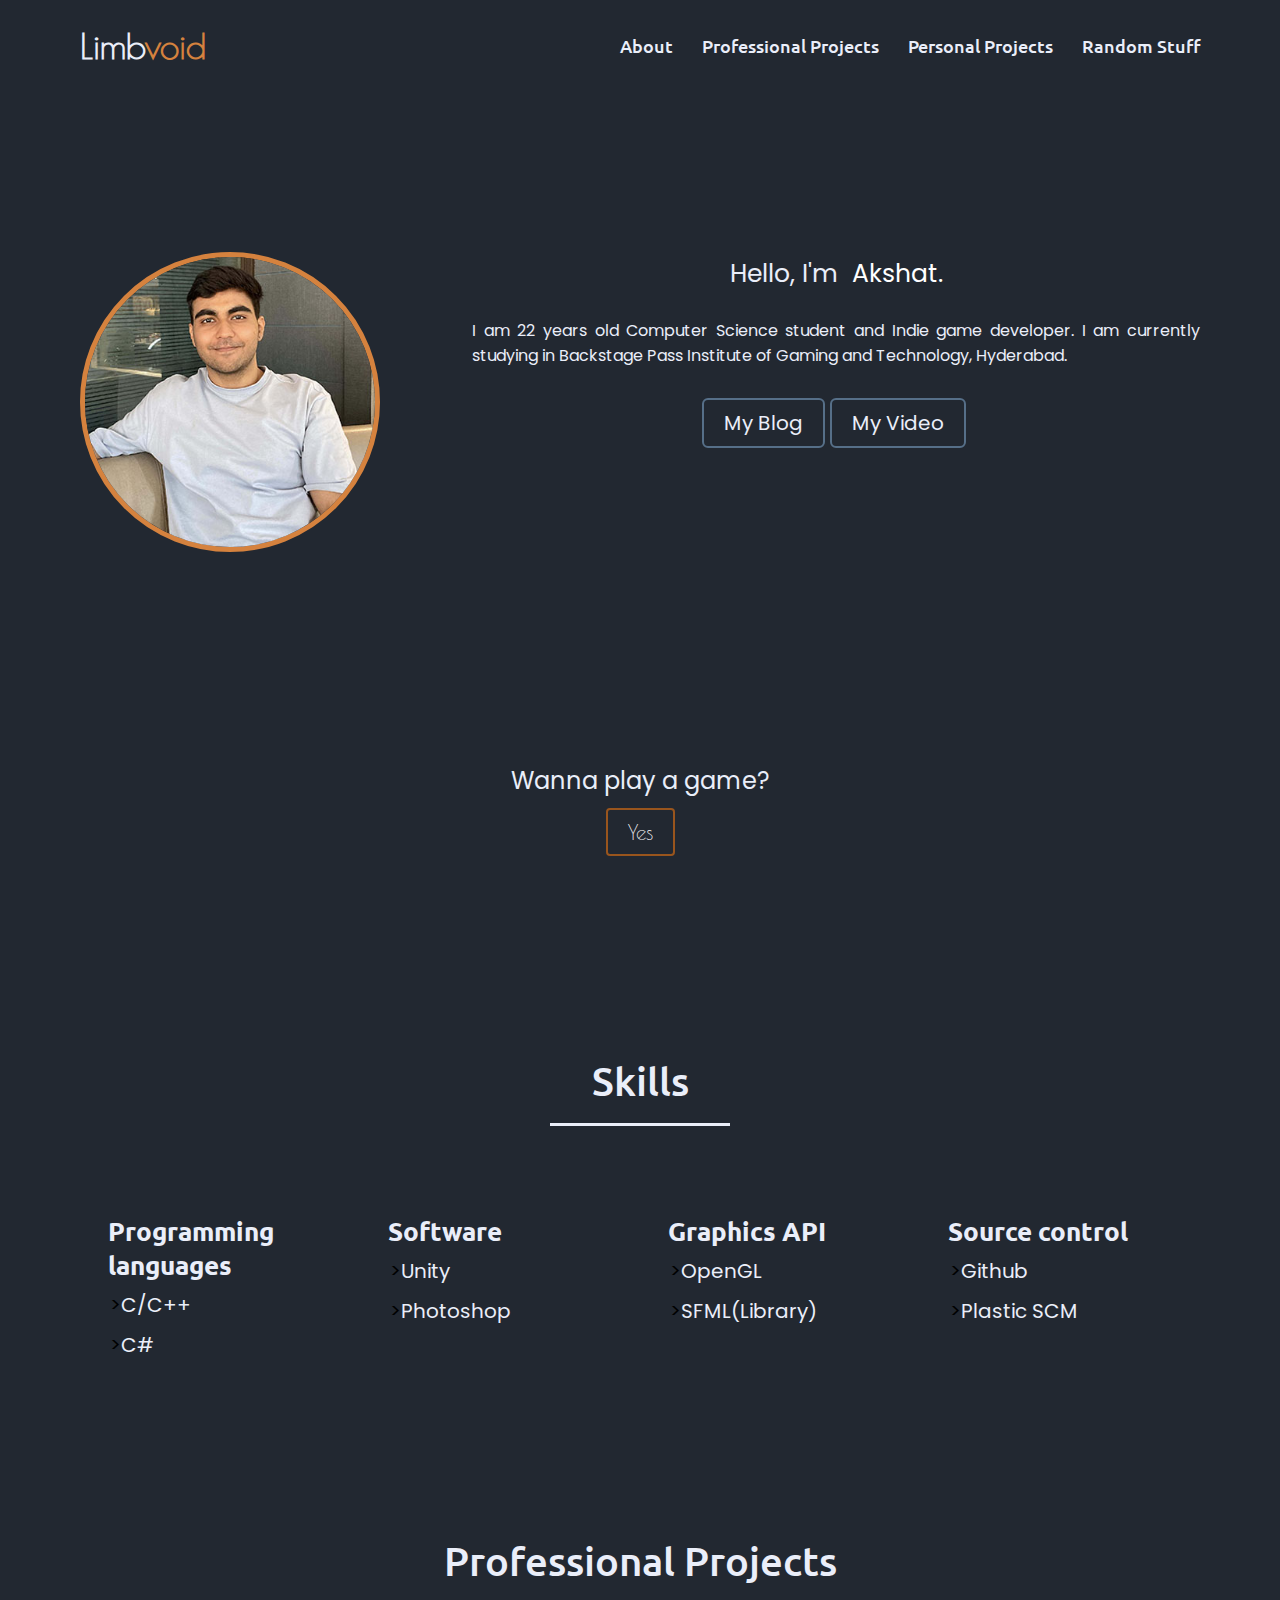
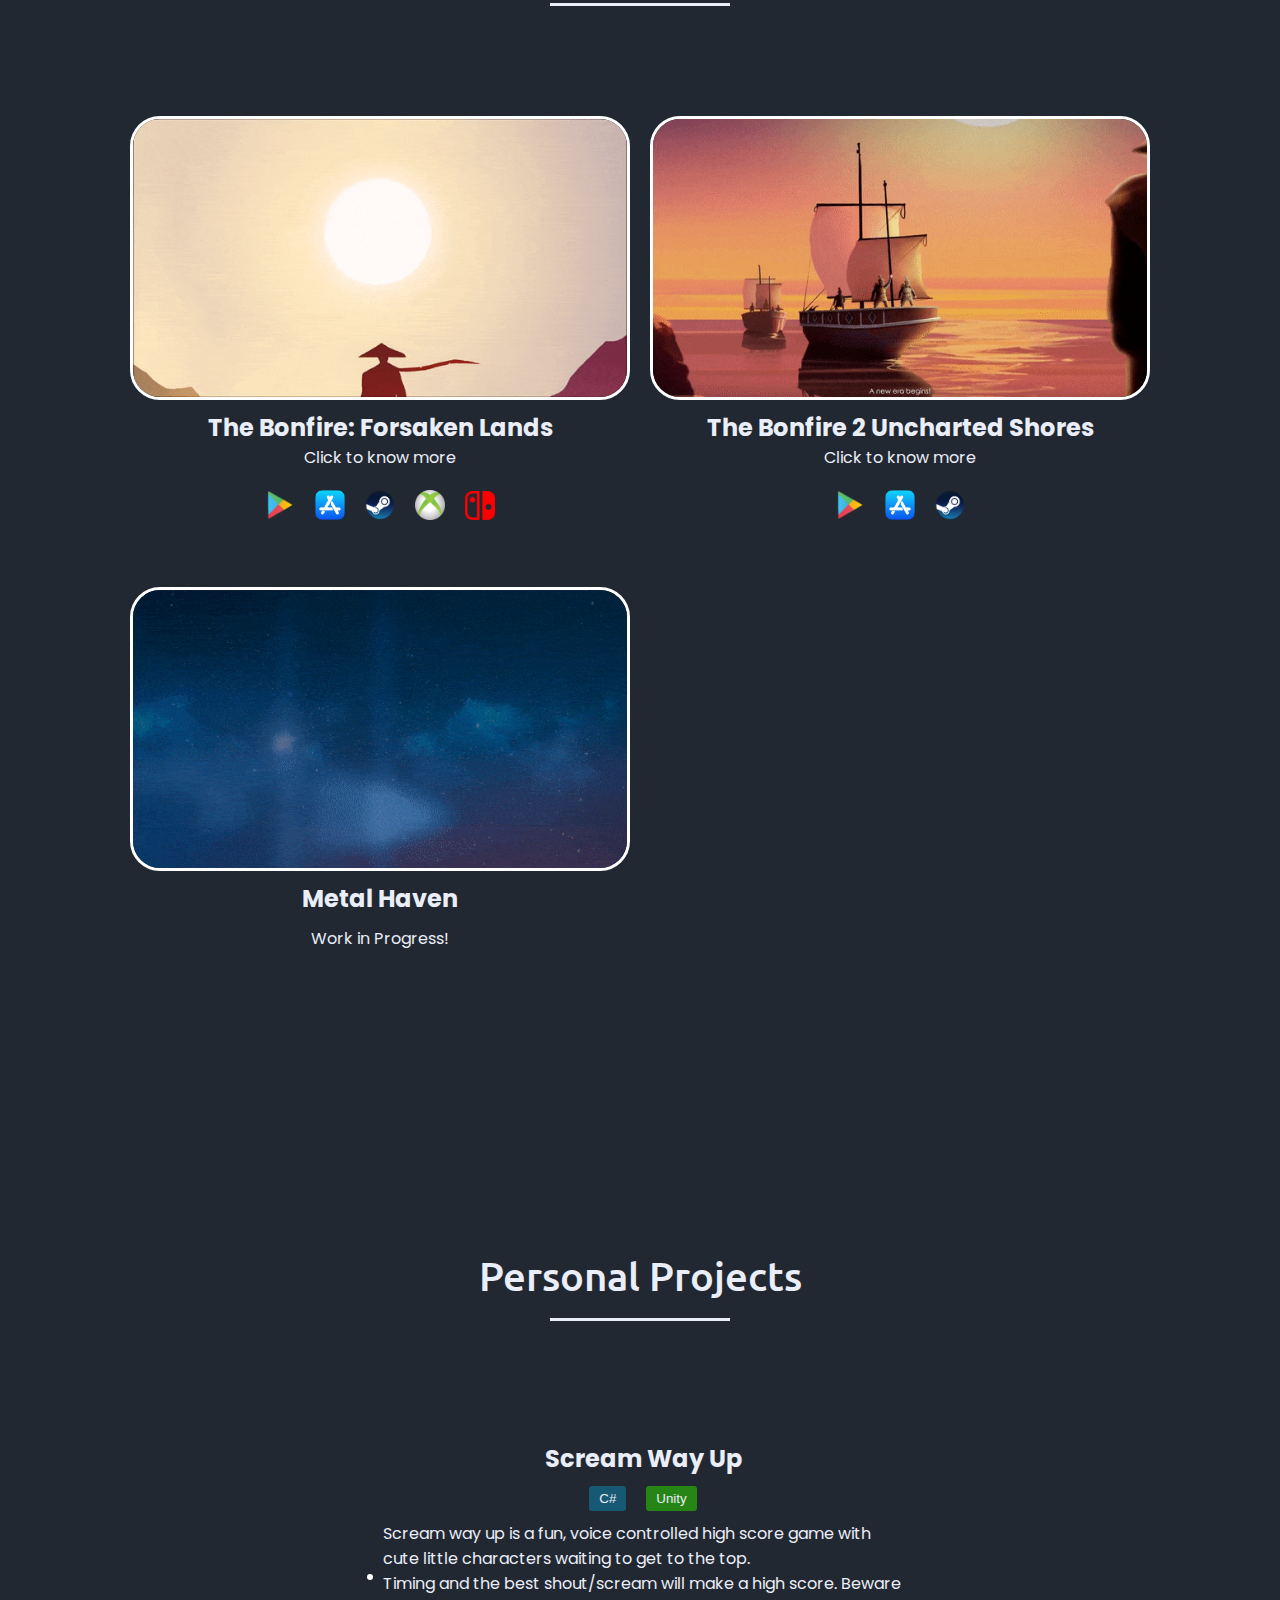
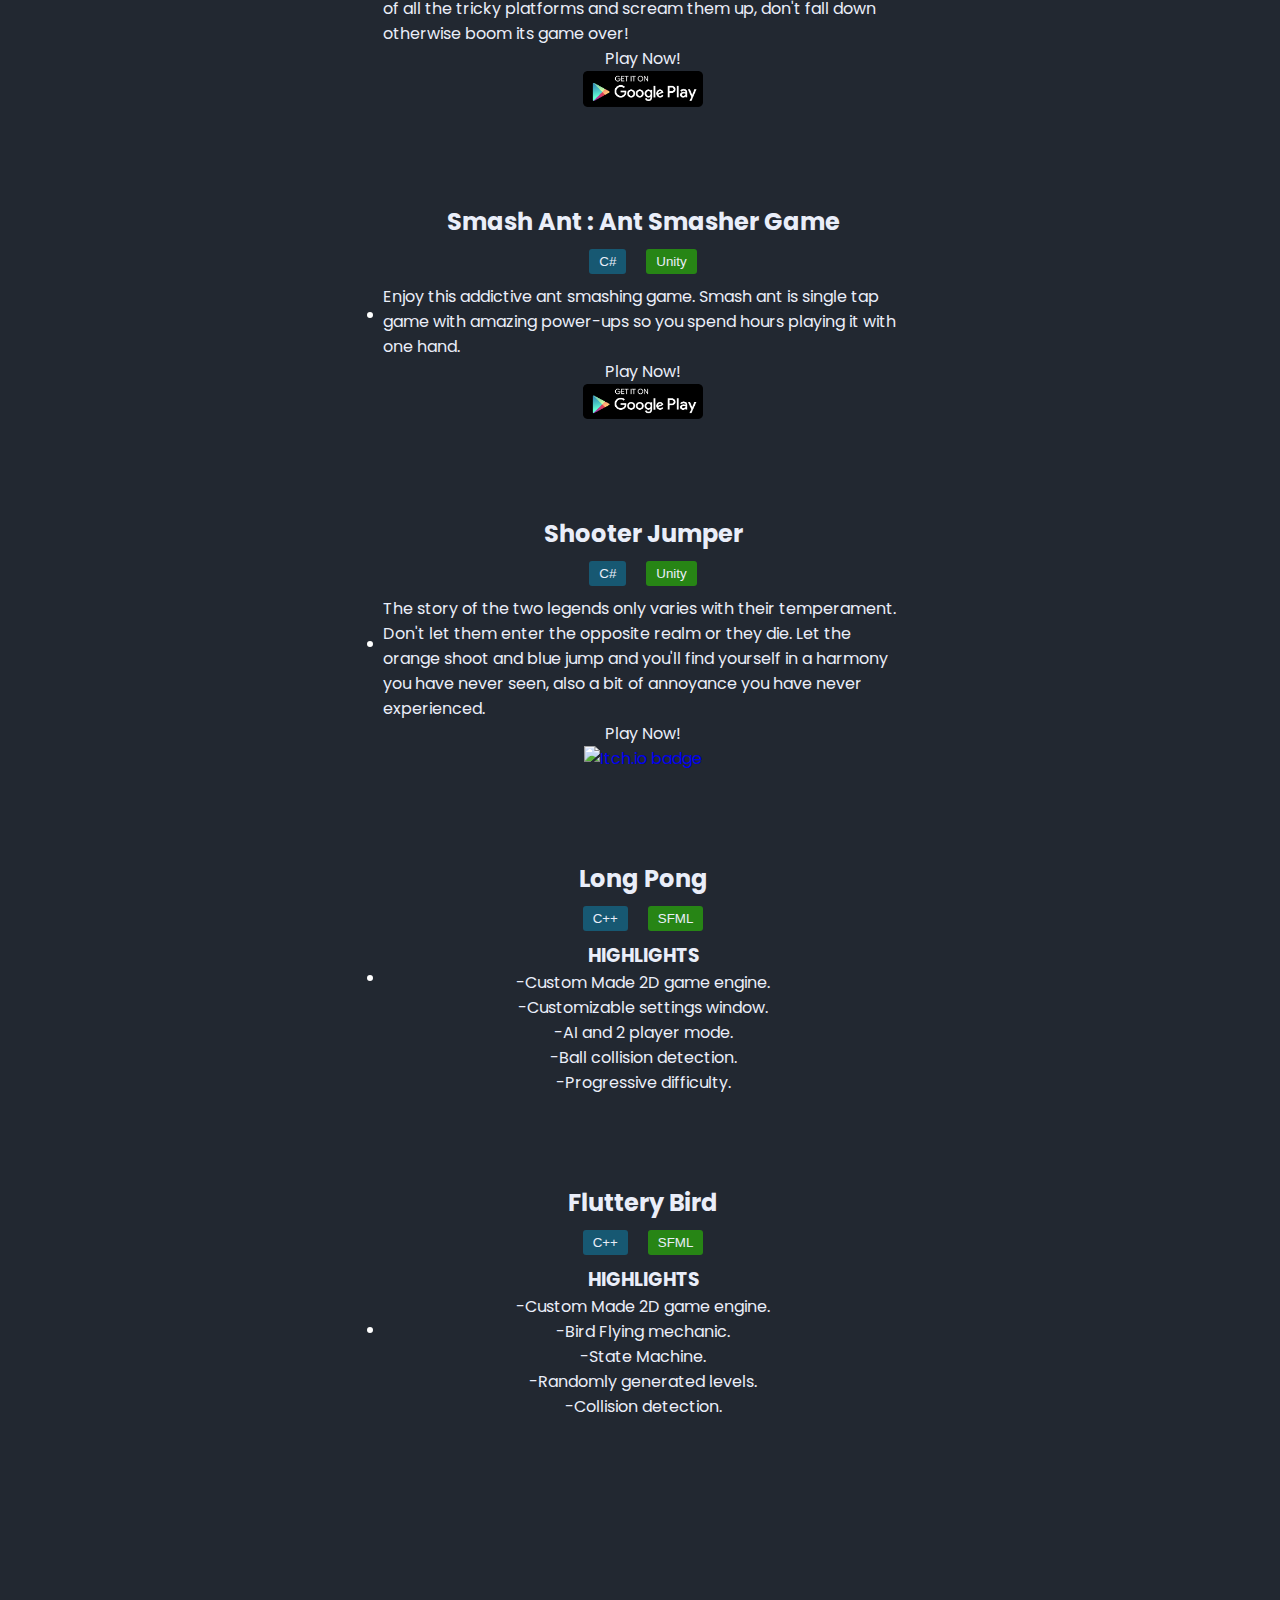
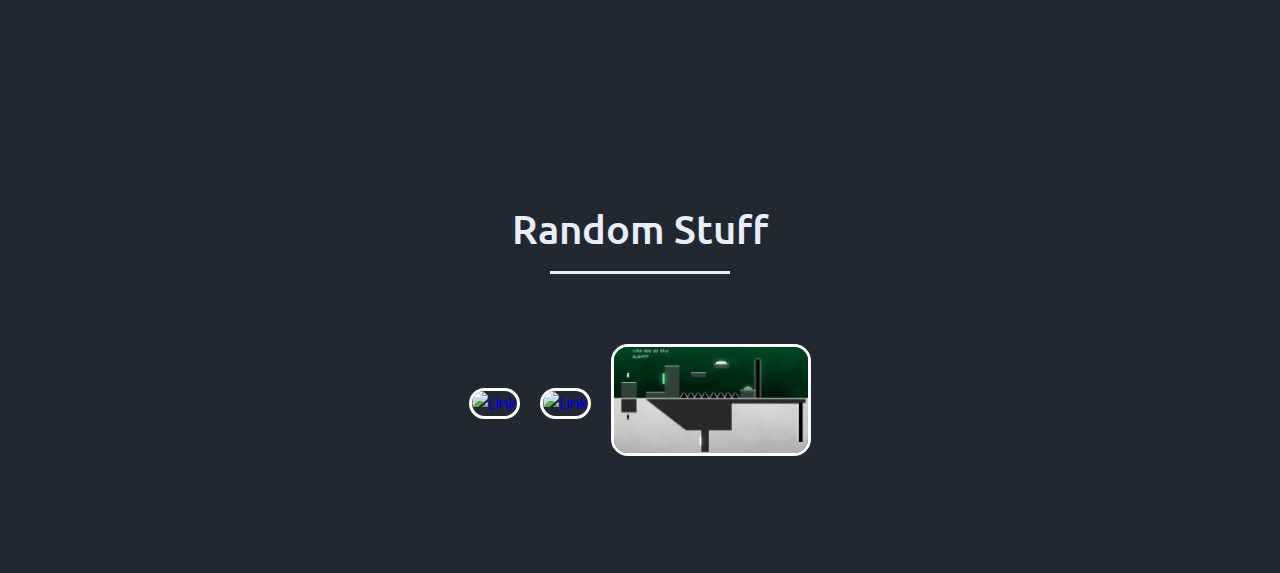
==== commit 74e10ed6: "game pages" ====
--- a/index.html
+++ b/index.html
@@ -137,7 +137,7 @@
                     <div class="prof-right-card center">
                         <h2>The Bonfire: Forsaken Lands</h2>
                         <a href="bonfire.html" target="_blank">
-                            <p>Click to know more</p>
+                            <a href="html/bonfire.html" target="_blank"><p>Click to know more</p></a>
                         </a>
                     </div>
                     <div class="icons">
@@ -161,7 +161,7 @@
                     <div class="prof-right-card center">
                         <h2>The Bonfire 2 Uncharted Shores</h2>
                         <a href="bonfire2.html" target="_blank">
-                            <p>Click to know more</p>
+                            <a href="html/bonfire2.html" target="_blank"><p>Click to know more</p></a>
                         </a>
                     </div>
                     <div class="icons">
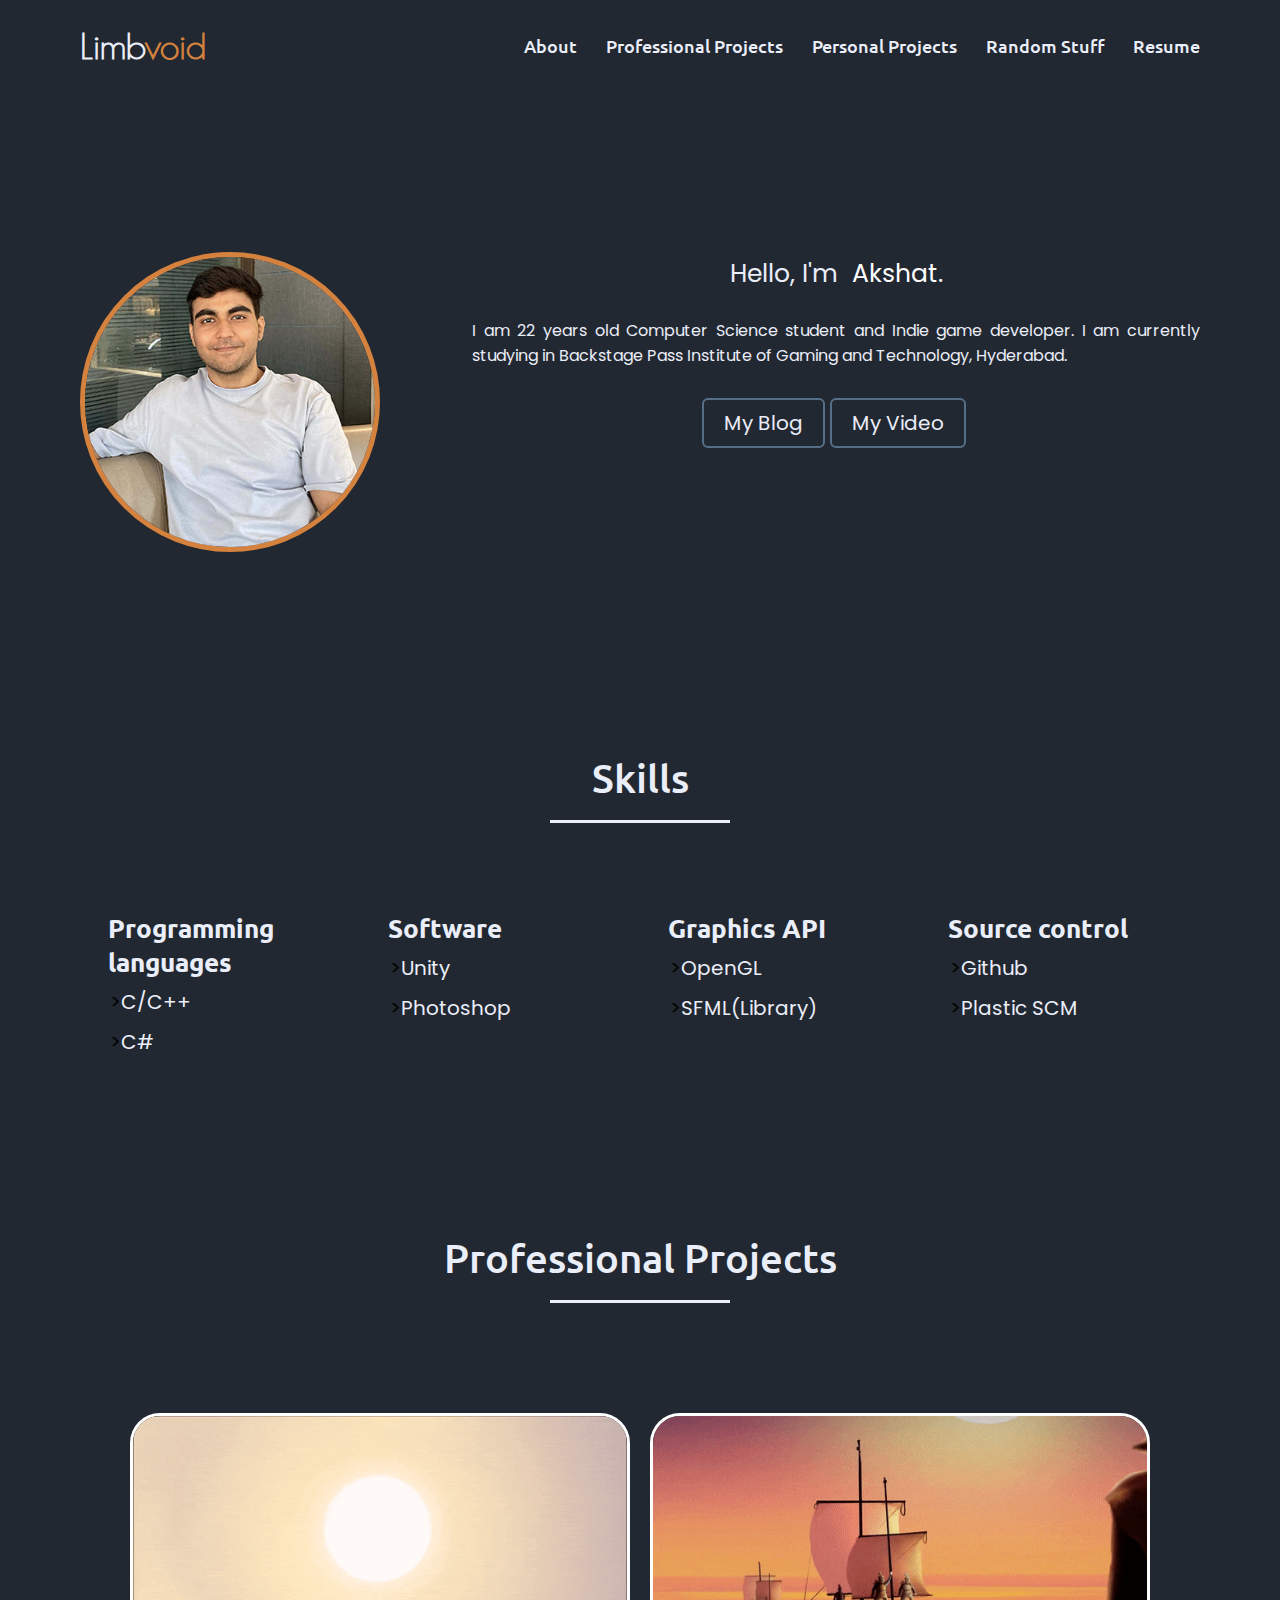
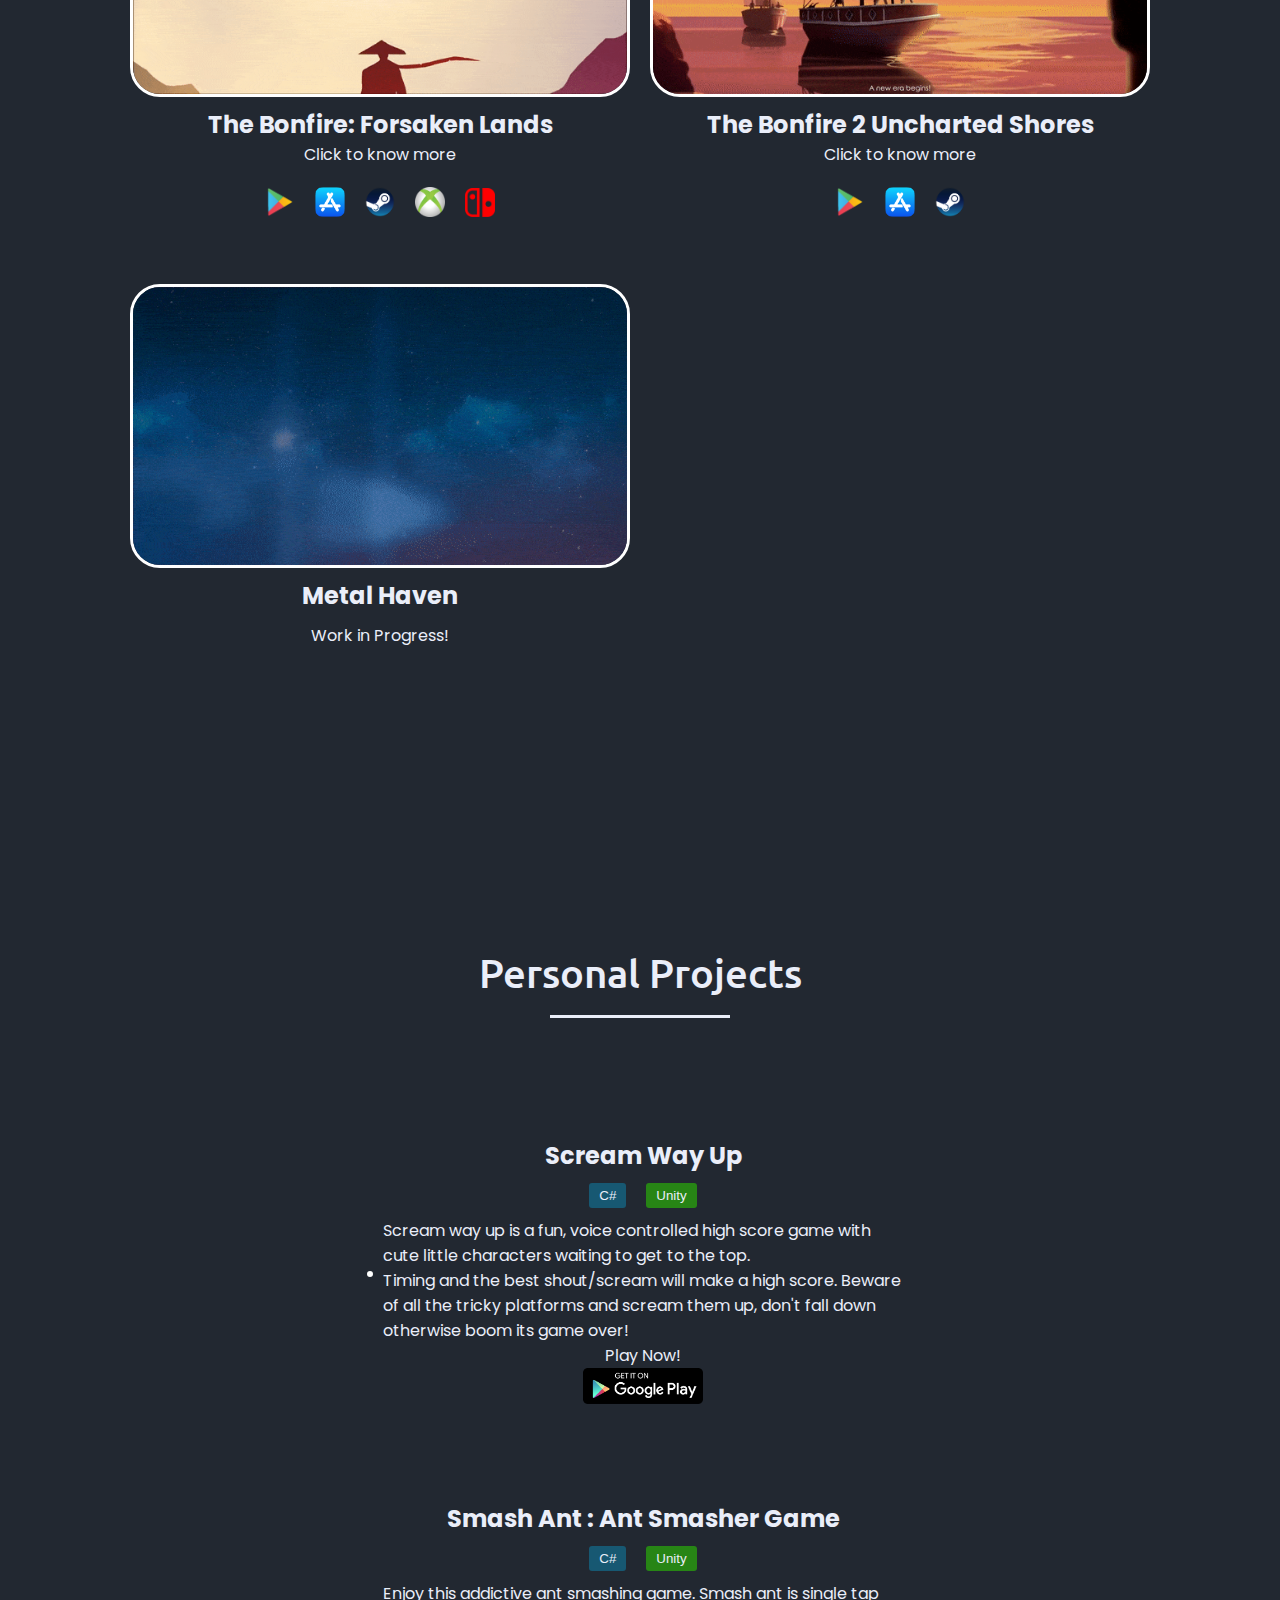
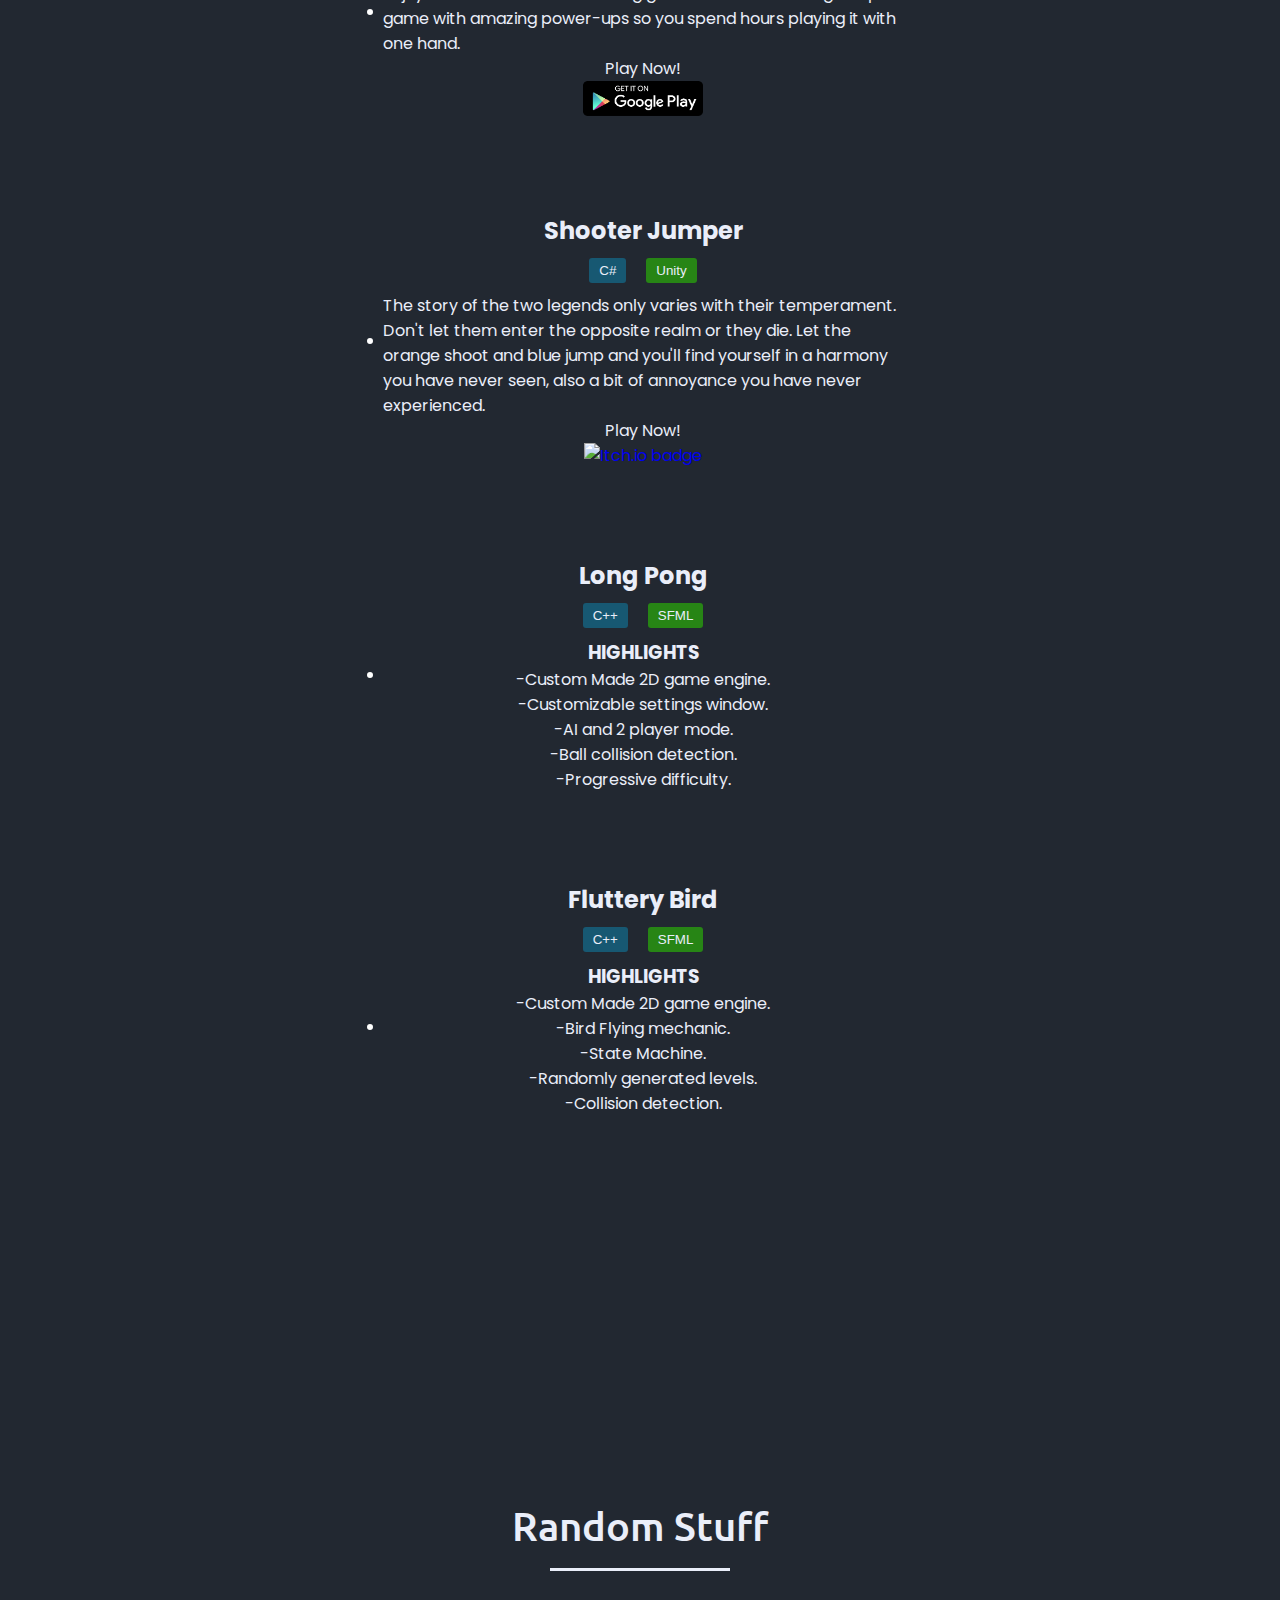
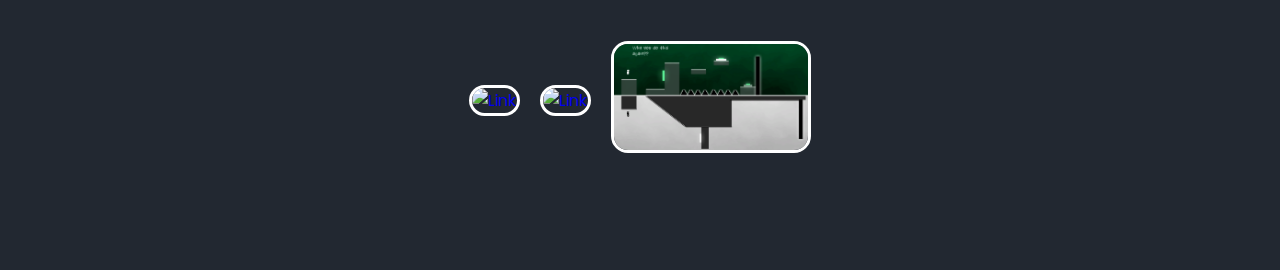
==== commit c8d00afd: "Removed Game" ====
--- a/index.html
+++ b/index.html
@@ -30,6 +30,7 @@
                 <li><a href="#games" class="menu-btn scroll">Professional Projects</a></li>
                 <li><a href="#projects" class="menu-btn scroll">Personal Projects</a></li>
                 <li><a href="#randoms" class="menu-btn scroll">Random Stuff</a></li>
+                <li><a href="https://drive.google.com/file/d/1-bfG9JMbZuJ6Zn_EOzj071vksON7qYkN/view?usp=sharing" class="menu-btn scroll">Resume</a></li>
             </ul>
             <div class="menu-btn">
                 <i class="fas fa-bars"></i>
@@ -84,7 +85,7 @@
         </div>
     </section>
 
-    <section class="shooter-game" id="shooter-game">
+    <!--<section class="shooter-game" id="shooter-game">
         <div class="max-width">
             <div class="shooter-content">
                 <div class="game-button center">
@@ -94,7 +95,7 @@
                 </div>
             </div>
         </div>
-    </section>
+    </section>-->
 
     <!-- Skills Section -->
     <section class="skills" id="skills">
